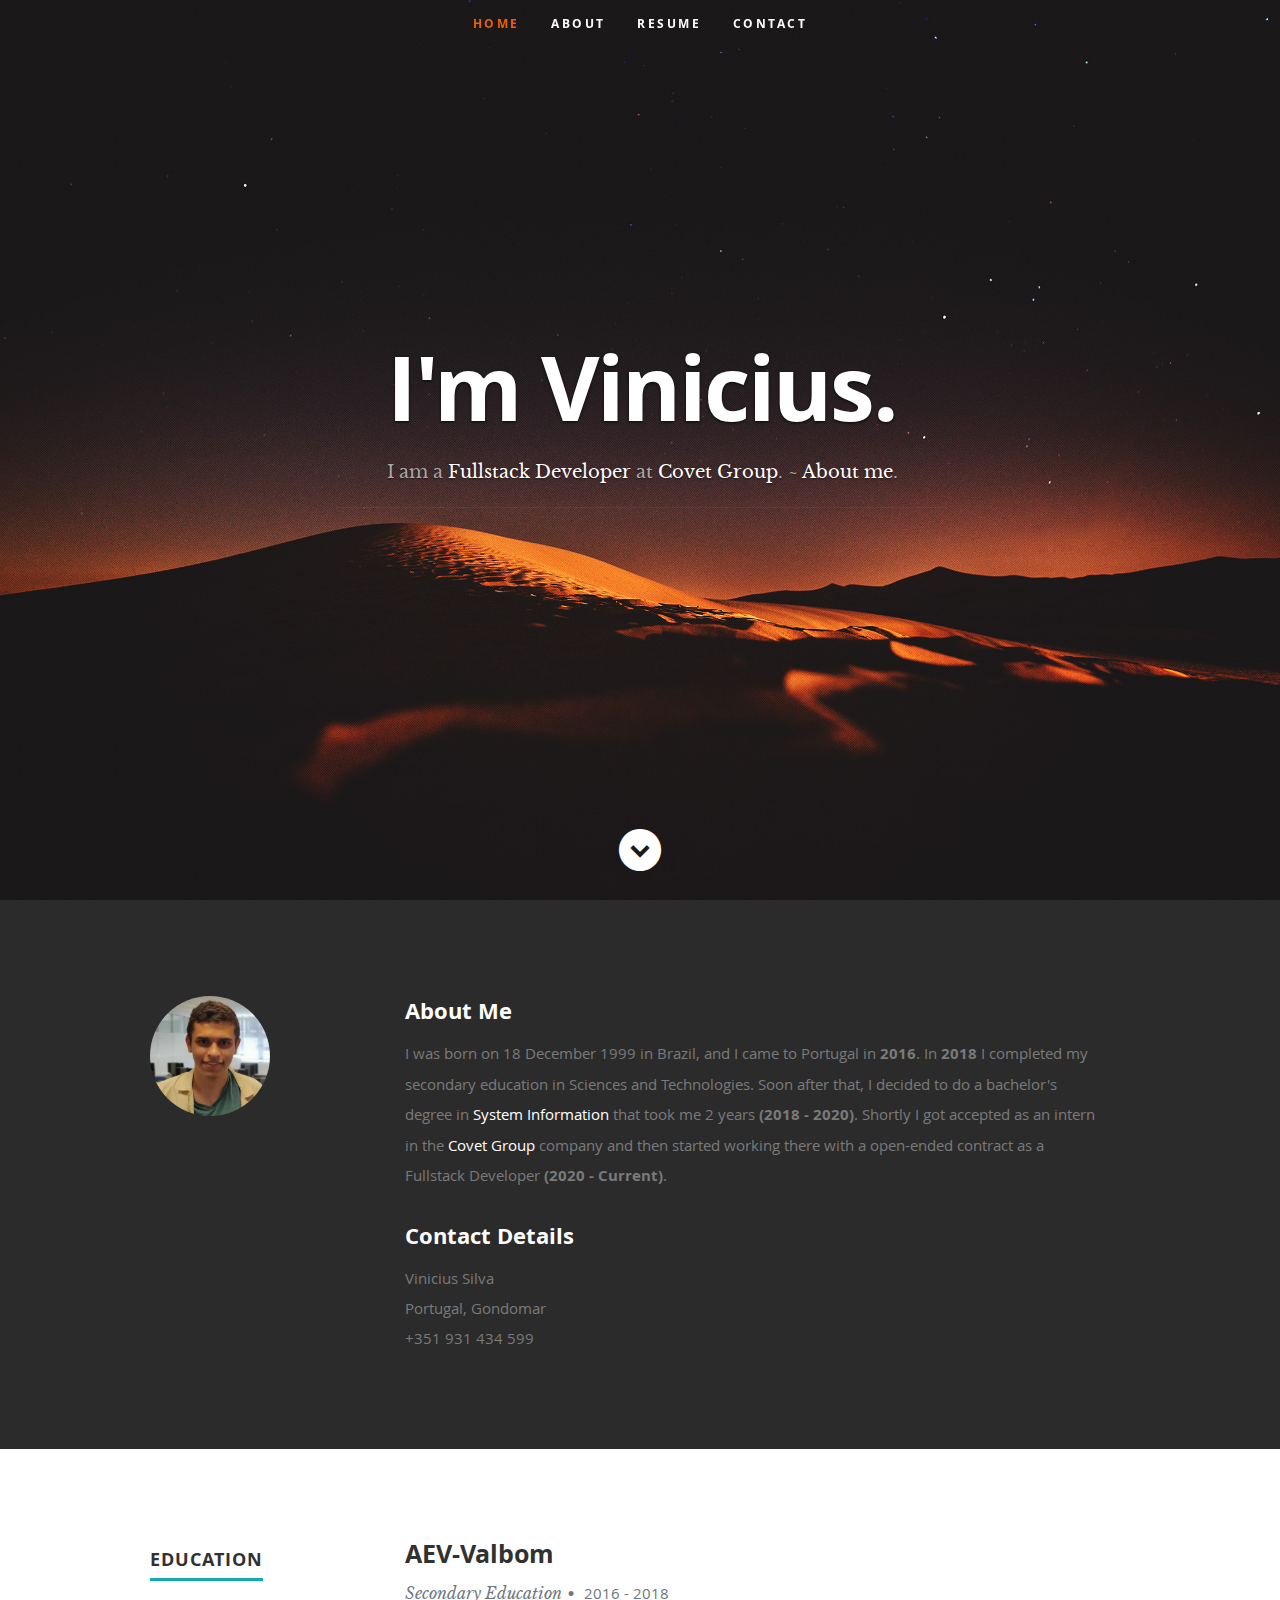
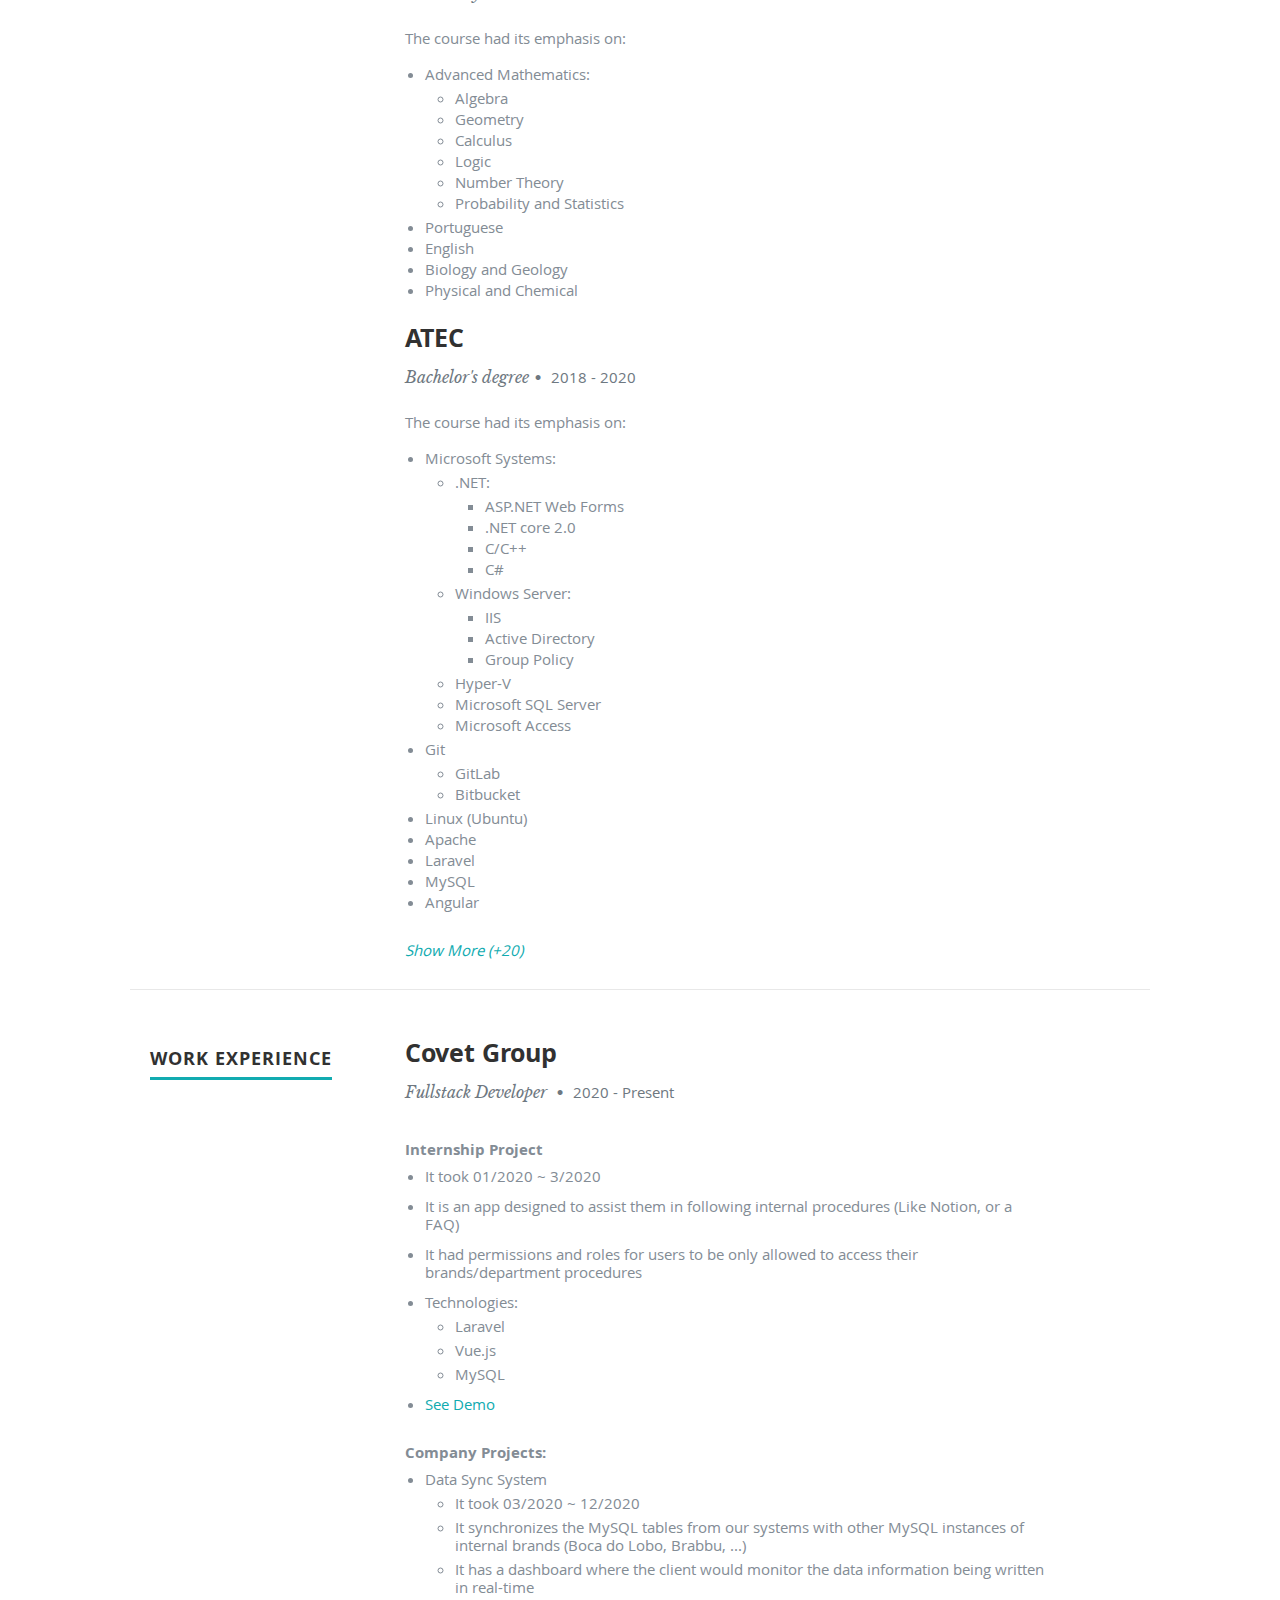
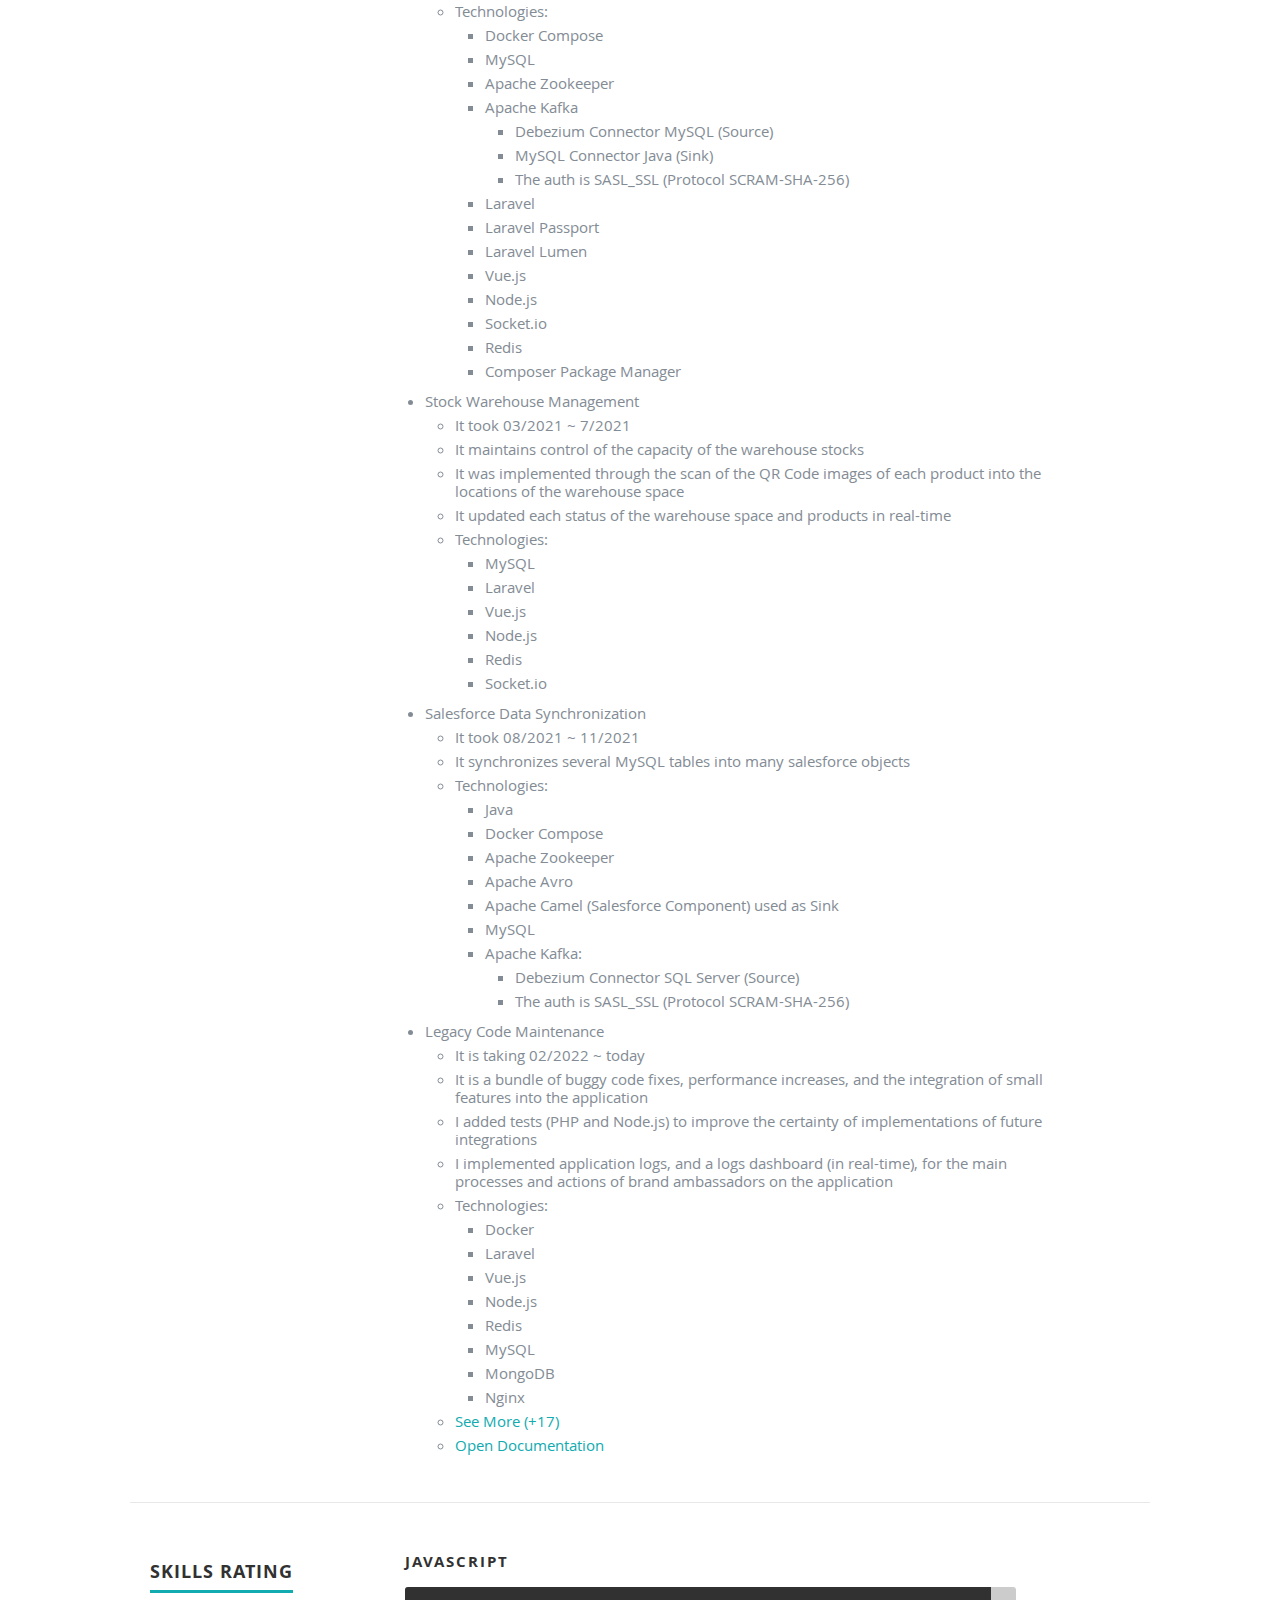
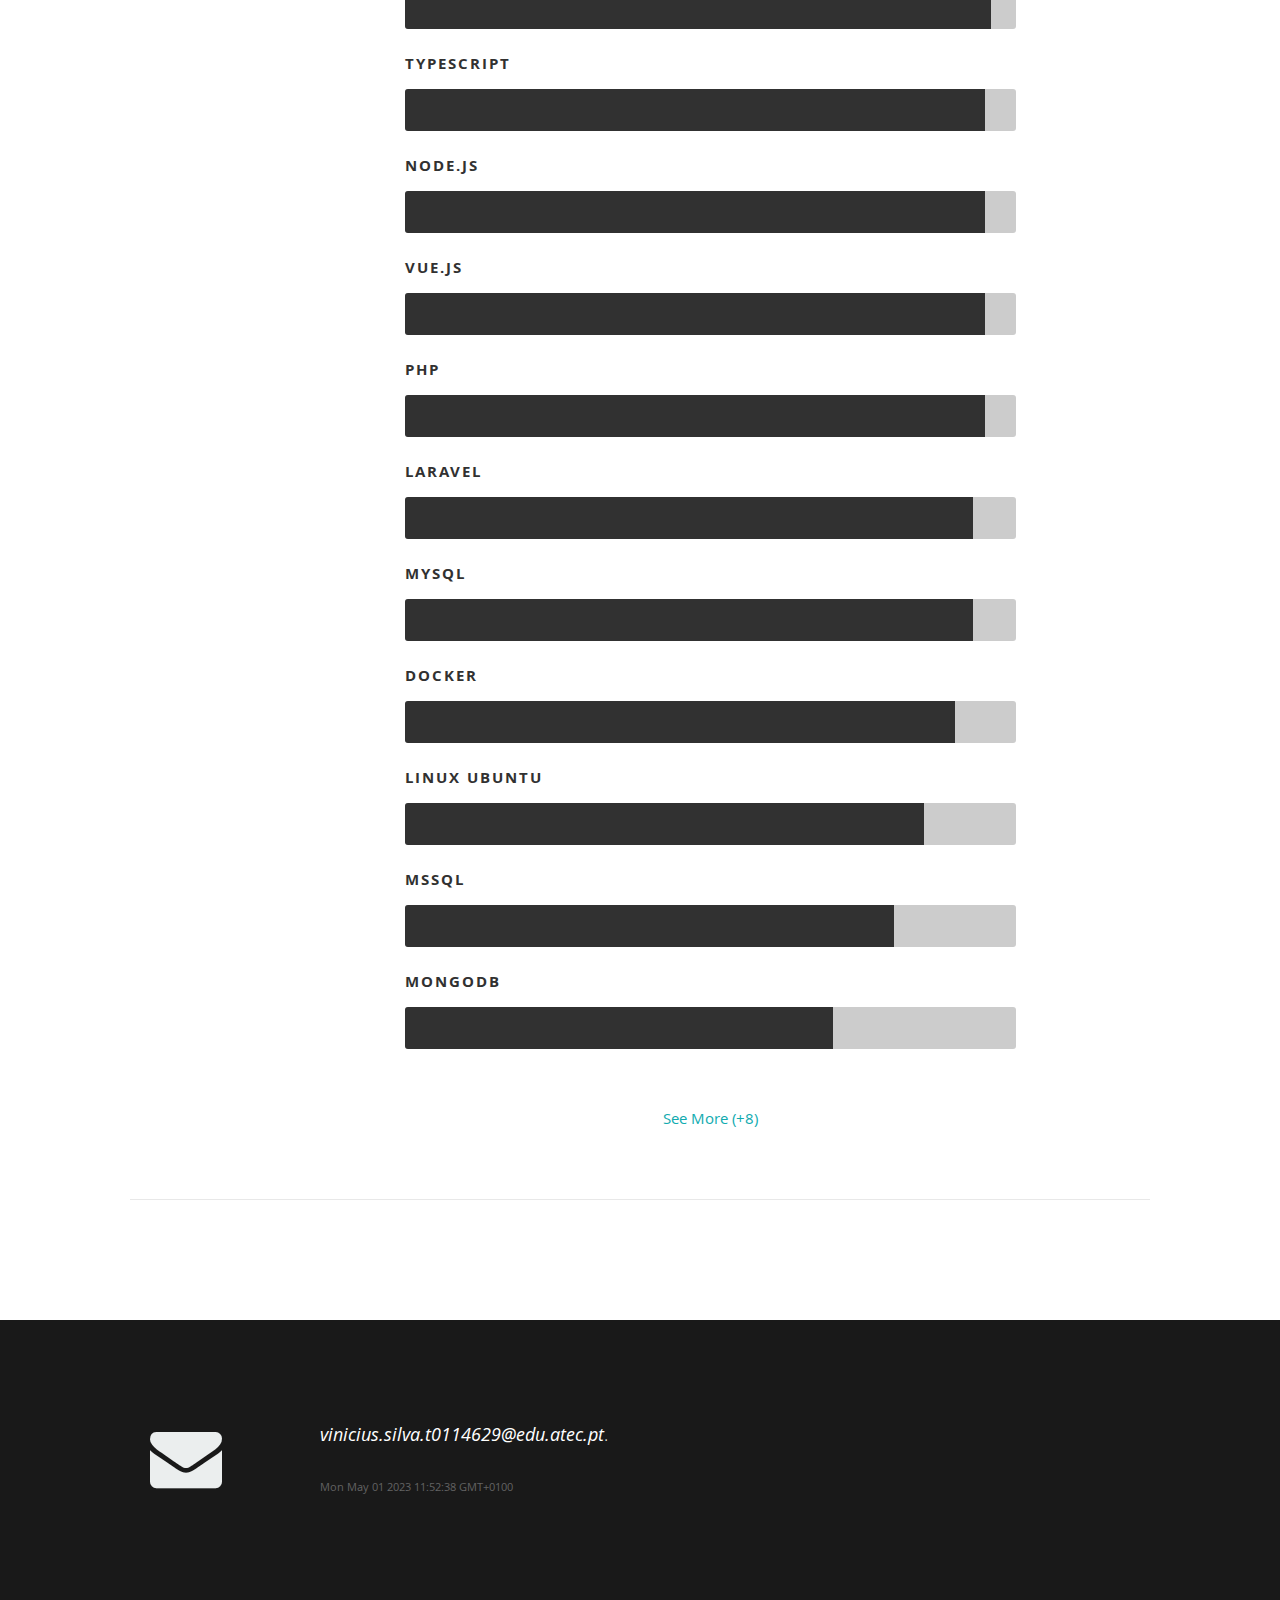
==== index.html @ 1f5948d4 "remove commented skill details" ====
<!DOCTYPE html>
<!--[if lt IE 8 ]><html class="no-js ie ie7" lang="en"> <![endif]-->
<!--[if IE 8 ]><html class="no-js ie ie8" lang="en"> <![endif]-->
<!--[if (gte IE 8)|!(IE)]><!-->
<html class="no-js" lang="en">
<!--<![endif]-->

<head>

   <!--- Basic Page Needs
   ================================================== -->
   <meta charset="utf-8">
   <title>Vinicius Silva</title>
   <meta name="description" content="">
   <meta name="author" content="">

   <!-- Mobile Specific Metas
   ================================================== -->
   <meta name="viewport" content="width=device-width, initial-scale=1, maximum-scale=1">

   <!-- CSS
    ================================================== -->
   <link rel="stylesheet" href="css/default.css">
   <link rel="stylesheet" href="css/layout.css">
   <link rel="stylesheet" href="css/media-queries.css">
   <link rel="stylesheet" href="css/magnific-popup.css">

   <!-- Script
   ================================================== -->
   <script src="js/modernizr.js"></script>

   <!-- Favicons
	================================================== -->
   <link rel="shortcut icon" href="favicon.png">

</head>

<body>
   <!-- Header
   ================================================== -->
   <header id="home">

      <nav id="nav-wrap">

         <a class="mobile-btn" href="#nav-wrap" title="Show navigation">Show navigation</a>
         <a class="mobile-btn" href="#" title="Hide navigation">Hide navigation</a>

         <ul id="nav" class="nav">
            <li class="current"><a class="smoothscroll" href="#home">Home</a></li>
            <li><a class="smoothscroll" href="#about">About</a></li>
            <li><a class="smoothscroll" href="#resume">Resume</a></li>
            <!-- <li><a class="smoothscroll" href="#portfolio">Works</a></li> -->
            <li><a class="smoothscroll" href="#contact">Contact</a></li>
         </ul> <!-- end #nav -->

      </nav> <!-- end #nav-wrap -->

      <div class="row banner">
         <div class="banner-text">
            <h1 class="responsive-headline">I'm Vinicius.</h1>
            <h3>
               <!-- Too much info and vague (automation process?). Keep it shorter and have in mind that this is the main and major message for all the page -->
               I am a <span>Fullstack Developer</span> at <span>Covet Group</span>.
               <!-- who is currently solving internal problems and automating process. -->
               ~
               <a class="smoothscroll" href="#about">About me</a>.
            </h3>
            <hr />
            <!-- <ul class="social">
               <li><a href="#"><i class="fa fa-facebook"></i></a></li>
               <li><a href="#"><i class="fa fa-twitter"></i></a></li>
               <li><a href="#"><i class="fa fa-google-plus"></i></a></li>
               <li><a href="#"><i class="fa fa-linkedin"></i></a></li>
               <li><a href="#"><i class="fa fa-instagram"></i></a></li>
               <li><a href="#"><i class="fa fa-dribbble"></i></a></li>
               <li><a href="#"><i class="fa fa-skype"></i></a></li>
            </ul> -->
         </div>
      </div>

      <p class="scrolldown">
         <a class="smoothscroll" href="#about"><i class="icon-down-circle"></i></a>
      </p>

   </header> <!-- Header End -->


   <!-- About Section
   ================================================== -->
   <section id="about">

      <div class="row">

         <div class="three columns">

            <img class="profile-pic" src="imgs/vinicius.jpg" alt="" />

         </div>

         <div class="nine columns main-col">

            <h2>About Me</h2>

            <p>
               I was born on 18 December 1999 in Brazil, and I came to Portugal in <b>2016</b>. In <b>2018</b> I
               completed
               my secondary
               education in Sciences and Technologies. Soon after that, I decided to do a bachelor's degree in
               <a href="https://www.atec.pt/cursos-formacao-profissional/tecnico-especialista-em-tecnologias-e-programacao-de-sistemas-de-informacao.html"
                  target="_blank">System
                  Information</a>
               that took me 2 years <b>(2018 - 2020)</b>. Shortly I got accepted as an intern in the
               <a href="https://covetgroup.com" target="_blank">
                  Covet Group
               </a>
               company and
               then
               started working there with a open-ended contract as a Fullstack Developer <b>(2020 - Current)</b>.
            </p>

            <div class="row">

               <div class="columns contact-details">

                  <h2>Contact Details</h2>
                  <p class="address">
                     <span>Vinicius Silva</span><br>
                     <span>Portugal, Gondomar
                     </span><br>
                     <span>+351 931 434 599</span><br>
                  </p>

               </div>

               <!-- <div class="columns download">
                  <p>
                     <a href="#" class="button"><i class="fa fa-download"></i>Download Resume</a>
                  </p>
               </div> -->

            </div> <!-- end row -->

         </div> <!-- end .main-col -->

      </div>

   </section> <!-- About Section End-->


   <!-- Resume Section
   ================================================== -->
   <section id="resume">

      <!-- Education
      ----------------------------------------------- -->
      <div class="row education">

         <div class="three columns header-col">
            <h1><span>EDUCATION</span></h1>
         </div>

         <div class="nine columns main-col">
            <div class="row item">

               <div class="twelve columns atec-cet">
                  <h3>AEV-Valbom</h3>
                  <p class="info">Secondary Education<span>&bull;</span> <em class="date">2016 - 2018</em></p>
                  <div style="margin-left: 20px;">
                     <div style="margin-left: -20px;">
                        The course had its emphasis on:
                     </div>
                     <ul>
                        <li>Advanced Mathematics:
                           <ul>
                              <li>Algebra</li>
                              <li>Geometry</li>
                              <li>Calculus</li>
                              <li>Logic</li>
                              <li>Number Theory</li>
                              <li>Probability and Statistics</li>
                           </ul>
                        </li>
                        <li> Portuguese </li>
                        <li> English </li>
                        <li> Biology and Geology </li>
                        <li> Physical and Chemical </li>
                     </ul>
                  </div>
               </div>

            </div> <!-- item end -->
            <div class="row item">

               <div class="twelve columns atec-cet">
                  <h3>ATEC</h3>
                  <p class="info">Bachelor's degree<span>&bull;</span> <em class="date">2018 - 2020</em></p>

                  <div style="margin-left: 20px;">
                     <div style="margin-left: -20px;">
                        The course had its emphasis on:
                     </div>
                     <ul>
                        <li>Microsoft Systems:
                           <ul>
                              <li>.NET:
                                 <ul>
                                    <li>ASP.NET Web Forms</li>
                                    <li>.NET core 2.0</li>
                                    <li>C/C++</li>
                                    <li>C#</li>
                                 </ul>
                              </li>
                              <li>Windows Server:
                                 <ul>
                                    <li>IIS</li>
                                    <li>Active Directory</li>
                                    <li>Group Policy</li>
                                 </ul>
                              </li>
                              <li>Hyper-V</li>
                              <li>Microsoft SQL Server</li>
                              <li>Microsoft Access</li>
                           </ul>
                        </li>
                        <li>Git
                           <ul>
                              <li>GitLab</li>
                              <li>Bitbucket</li>
                           </ul>
                        </li>
                        <li>Linux (Ubuntu)</li>
                        <li>Apache</li>
                        <li>Laravel</li>
                        <li>MySQL</li>
                        <li>Angular</li>
                     </ul>
                     <!-- see more -->
                     <div id="the-basics" style="display: none;">
                        <div style="margin-left: -20px; margin-top: -15px;">
                           The basics were also studied such as:
                        </div>
                        <ul>
                           <li>OOP</li>
                           <li>TDD</li>
                           <li>Algorithms</li>
                           <li>Pseudocode</li>
                           <li>Code-First</li>
                           <li>Big O notation</li>
                           <li>UML:
                              <ul>
                                 <li>Database Diagrams</li>
                                 <li>Use Case Diagrams</li>
                                 <li>Class Diagrams</li>
                                 <li>Sequence Diagrams</li>
                              </ul>
                           </li>
                           <li>Networking:
                              <ul>
                                 <li>Firewall</li>
                                 <li>LAN</li>
                                 <li>WAN</li>
                                 <li>DNS</li>
                                 <li>DHCP</li>
                                 <li>TCP/IP</li>
                                 <li>UDP/IP</li>
                              </ul>
                           </li>
                        </ul>
                     </div>
                     <i id="show-more" style="margin-left: -20px;"> <a href="#">Show More (+20)</a></i>
                  </div>
               </div>

            </div> <!-- item end -->

         </div> <!-- main-col end -->

      </div> <!-- End Education -->


      <!-- Work
      ----------------------------------------------- -->
      <div class="row work">

         <div class="three columns header-col">
            <h1><span>WORK EXPERIENCE</span></h1>
         </div>

         <div class="nine columns main-col">

            <div class="row item">

               <div class="twelve columns">

                  <h3>Covet Group</h3>
                  <p class="info">Fullstack Developer <span>&bull;</span> <em class="date">2020 - Present</em></p>
                  <!-- Modal
                  ------------------------------------------------------>
                  <p>
                  <div class="modal">
                     <div class="modal-content">
                        <h4 style="margin-bottom: 20px;">Guides App</h4>
                        <iframe width="100%" height="315" src="https://www.youtube.com/embed/D2GpvZzwGSg">
                        </iframe>
                     </div>
                  </div>
                  <!---------------------------------------------------->
                  <div style="margin-left: 20px;">
                     <div style="margin-left: -20px; margin-bottom: -10px;">
                        <b> Internship Project </b>
                     </div>
                     <ul>
                        <li>It took 01/2020 ~ 3/2020</li>
                        <li>It is an app designed to assist them in following internal procedures (Like Notion, or a
                           FAQ)</li>
                        <li>It had permissions and roles for users to be only allowed to access their brands/department
                           procedures</li>
                        <li>Technologies:
                           <ul>
                              <li>Laravel</li>
                              <li>Vue.js</li>
                              <li>MySQL</li>
                           </ul>
                        </li>
                        <li>
                           <a id="see-demo-anchor" target="_blank" href="#">See Demo</a>
                        </li>
                     </ul>
                     <div style="margin-left: -20px; margin-bottom: -10px;">
                        <b> Company Projects: </b>
                     </div>

                     <ul>
                        <li>Data Sync System
                           <ul>
                              <li>It took 03/2020 ~ 12/2020</li>
                              <li>It synchronizes the MySQL tables from our systems with other MySQL instances of
                                 internal
                                 brands (Boca do Lobo, Brabbu, ...)
                              </li>
                              <li>It has a dashboard where the client would monitor the data information being
                                 written in real-time</li>
                              <li>Technologies:
                                 <ul>
                                    <li>Docker Compose</li>
                                    <li>MySQL</li>
                                    <li>Apache Zookeeper</li>
                                    <li>Apache Kafka
                                       <ul>
                                          <li>Debezium Connector MySQL (Source)</li>
                                          <li>MySQL Connector Java (Sink)</li>
                                          <li>The auth is SASL_SSL (Protocol SCRAM-SHA-256)
                                          </li>
                                       </ul>
                                    </li>
                                    <li>Laravel</li>
                                    <li>Laravel Passport</li>
                                    <li>Laravel Lumen</li>
                                    <li>Vue.js</li>
                                    <li>Node.js</li>
                                    <li>Socket.io</li>
                                    <li>Redis</li>
                                    <li>Composer Package Manager</li>
                                 </ul>
                              </li>
                        </li>
                     </ul>
                     <li>Stock Warehouse Management
                        <ul>
                           <li>It took 03/2021 ~ 7/2021</li>
                           <li>It maintains control of the capacity of the warehouse stocks</li>
                           <li>It was implemented through the scan of the QR Code images of each product into the
                              locations of the
                              warehouse space</li>
                           <li>It updated each status of the warehouse space and products in real-time
                           </li>
                           <li>Technologies:
                              <ul>
                                 <li>MySQL</li>
                                 <li>Laravel</li>
                                 <li>Vue.js</li>
                                 <li>Node.js</li>
                                 <li>Redis</li>
                                 <li>Socket.io</li>
                              </ul>
                           </li>
                        </ul>
                     </li>
                     <li>Salesforce Data Synchronization
                        <ul>
                           <li>It took 08/2021 ~ 11/2021</li>
                           <li>
                              It synchronizes several MySQL tables into many salesforce
                              objects
                           </li>
                        </ul>
                        <ul>
                           <li>Technologies:
                              <ul>
                                 <li>Java</li>
                                 <li>Docker Compose</li>
                                 <li>Apache Zookeeper</li>
                                 <li>Apache Avro</li>
                                 <li>Apache Camel (Salesforce Component) used as Sink</li>
                                 <li>MySQL</li>
                                 <li>Apache Kafka:
                                    <ul>
                                       <li>Debezium Connector SQL Server (Source)</li>
                                       <li>The auth is SASL_SSL (Protocol SCRAM-SHA-256)</li>
                                    </ul>
                                 </li>
                              </ul>
                           </li>
                        </ul>
                     </li>
                     <li>Legacy Code Maintenance
                        <ul>
                           <li>It is taking 02/2022 ~ today</li>
                           <li>It is a bundle of buggy code fixes, performance increases, and the integration of small
                              features into the application</li>
                           <li>I added tests (PHP and Node.js) to improve the certainty of implementations of future
                              integrations
                           </li>
                           <li>I implemented application logs, and a logs dashboard (in real-time), for the main
                              processes and actions of brand
                              ambassadors on the application
                           </li>
                           <li>Technologies:
                              <ul>
                                 <li>Docker</li>
                                 <li>Laravel</li>
                                 <li>Vue.js</li>
                                 <li>Node.js</li>
                                 <li>Redis</li>
                                 <li>MySQL</li>
                                 <li>MongoDB</li>
                                 <li>Nginx</li>
                              </ul>
                           </li>
                           <li id="more-maintenance-code" style="display: none;">I helped to:
                              <ul>
                                 <li>Analyze and refactor the pattern from MVC to MVVM on many pages</li>
                                 <li>Refactor the not meaningful URL APIs that are not following the REST pattern</li>
                                 <li>Implement HMR for all developers</li>
                                 <li>Improve the fetch time of database data by replacing the Eloquent models for raw
                                    SQL
                                    queries</li>
                                 <li>Improve buggy UX and UI components on the main pages of the application</li>
                                 <li>Update/Remove deprecated packages from the front-end and back-end app</li>
                                 <li>Document the code and functionalities of old functionalities</li>
                                 <li>
                                    Decrease the amount of time it took to
                                    deploy the main application on either a server or a local server. What would have
                                    taken a
                                    week now takes less than an hour.
                                 </li>
                                 <li>Paginate almost all the front-end tables of the main project, reducing
                                    some
                                    database
                                    queries from >9s
                                    to 300ms ~ 500ms
                                 </li>
                                 <li>Implement real-time notifications for the documents that are processed through the
                                    Laravel Cron Job</li>
                                 <li>Implement MSSQL triggers instead of the place of Windows batches to improve the
                                    speed of
                                    the PDF documents generated by ambassadors
                                 </li>
                                 <li>Add indexes to a few MySQL tables to improve the time when fetching large SQL
                                    queries
                                 </li>
                                 <li>Update the ACL of the main application</li>
                                 <li>Implement the SPA for the less complex pages of the application</li>
                                 <li>Improve the code for the Laravel Cron Job for news business logics</li>
                                 <li>
                                    Implement a system to version legacy code for the Laravel and Vue.js application
                                 </li>
                                 <li>Build an API to handle the legacy code for
                                    managing the
                                    paginate of
                                    long and complex MySQL queries of the application
                                 </li>
                              </ul>
                           </li>
                           <li id="see-more-code-maintenance">
                              <a href="#">
                                 See More (+17)
                              </a>
                           </li>
                           <li>
                              <a id="open-code-maintenance-documentation" href="#">
                                 Open Documentation
                              </a>
                           </li>
                        </ul>
                     </li>
                  </div>
               </div>
            </div>
            <!-- item end -->

         </div> <!-- main-col end -->

      </div> <!-- End Work -->


      <!-- Skills
      ----------------------------------------------- -->
      <div class="row skill" style="margin-bottom: 48px;
      padding-bottom: 24px;border-bottom: 1px solid #E8E8E8;">

         <div class="three columns header-col">
            <h1><span>Skills Rating</span></h1>
         </div>

         <div class="nine columns main-col">
            <div class="bars">

               <ul class="skills">
                  <li><span class="bar-expand jscript"></span><em>JavaScript</em></li>
                  <li><span class="bar-expand typescript"></span><em>Typescript</em></li>
                  <li><span class="bar-expand nodejs"></span><em>Node.js</em></li>
                  <li><span class="bar-expand vue"></span><em>Vue.js</em></li>
                  <li><span class="bar-expand php"></span><em>PHP</em></li>
                  <li><span class="bar-expand laravel"></span><em>Laravel</em></li>
                  <li><span class="bar-expand mysql"></span><em>MySQL</em></li>
                  <li><span class="bar-expand docker"></span><em>Docker</em></li>
                  <li><span class="bar-expand linux"></span><em>Linux Ubuntu</em></li>
                  <li><span class="bar-expand mssql"></span><em>MSSQL</em></li>
                  <li><span class="bar-expand mongodb"></span><em>MongoDB</em></li>
                  <li id="see-more-skills" style="background: unset;text-align: center;margin-bottom: 0;">
                     <a href="#">
                        See More (+8)
                     </a>
                  </li>
                  <div id="hidden-more-skills" style="display: none">
                     <li><span class="bar-expand redis"></span><em>Redis</em></li>
                     <li><span class="bar-expand apache-kafka"></span><em>Apache Kafka</em></li>
                     <li><span class="bar-expand apache-avro"></span><em>Apache Avro</em></li>
                     <li><span class="bar-expand apache-zookeeper"></span><em>Apache Zookeeper</em></li>
                     <li><span class="bar-expand java"></span><em>Java</em></li>
                     <li><span class="bar-expand html"></span><em>HTML</em></li>
                     <li><span class="bar-expand css"></span><em>CSS</em></li>
                     <li><span class="bar-expand socketio   "></span><em>Socket.io</em></li>
                  </div>
               </ul>

            </div><!-- end skill-bars -->

         </div> <!-- main-col end -->

      </div> <!-- End skills -->
      <!-- Work
      ----------------------------------------------- -->

   </section> <!-- Resume Section End-->



   <!-- Call-To-Action Section
   ================================================== -->
   <section id="contact">

      <div class="row section-head">

         <div class="two columns header-col">

            <h1><span>Get In Touch.</span></h1>

         </div>

         <div class="ten columns">

            <p class="lead" style="color: white;">
               <em style="font-size: 18px;">
                  vinicius.silva.t0114629@edu.atec.pt</em>.
               <br>
            </p>
            <small>
               Mon May 01 2023 11:52:38 GMT+0100
            </small>
         </div>

      </div>
   </section> <!-- Contact Section End-->

   <!-- Java Script
   ================================================== -->
   <script src="https://ajax.googleapis.com/ajax/libs/jquery/1.10.2/jquery.min.js"></script>
   <script>window.jQuery || document.write('<script src="js/jquery-1.10.2.min.js"><\/script>')</script>
   <script type="text/javascript" src="js/jquery-migrate-1.2.1.min.js"></script>

   <script src="js/jquery.flexslider.js"></script>
   <script src="js/waypoints.js"></script>
   <script src="js/jquery.fittext.js"></script>
   <script src="js/magnific-popup.js"></script>
   <script src="js/init.js"></script>

</body>

</html>
---- css/default.css ----
/*
=====================================================================
*   Ceevee v1.0 Default Stylesheet
*   url: styleshout.com
*   03-17-2014
=====================================================================

TOC:
a. Webfonts and Icon fonts
b. Reset
c. Default Styles
   1. Basic
   2. Typography
   3. Links
   4. Images
   5. Buttons
   6. Forms
d. Grid
e. Others
   1. Clearing
   2. Misc

=====================================================================  */

/* ------------------------------------------------------------------ */
/* a. Webfonts and Icon fonts
 ------------------------------------------------------------------ */

@import url("fonts.css");
@import url("fontello/css/fontello.css");
@import url("font-awesome/css/font-awesome.min.css");

/* ------------------------------------------------------------------
/* b. Reset
      Adapted from:
      Normalize.css - https://github.com/necolas/normalize.css/
      HTML5 Doctor Reset - html5doctor.com/html-5-reset-stylesheet/
/* ------------------------------------------------------------------ */

html,
body,
div,
span,
object,
iframe,
h1,
h2,
h3,
h4,
h5,
h6,
p,
blockquote,
pre,
abbr,
address,
cite,
code,
del,
dfn,
em,
img,
ins,
kbd,
q,
samp,
small,
strong,
sub,
sup,
var,
b,
i,
dl,
dt,
dd,
ol,
ul,
li,
fieldset,
form,
label,
legend,
table,
caption,
tbody,
tfoot,
thead,
tr,
th,
td,
article,
aside,
canvas,
details,
figcaption,
figure,
footer,
header,
hgroup,
menu,
nav,
section,
summary,
time,
mark,
audio,
video {
   margin: 0;
   padding: 0;
   border: 0;
   outline: 0;
   font-size: 100%;
   vertical-align: baseline;
   background: transparent;
}

article,
aside,
details,
figcaption,
figure,
footer,
header,
hgroup,
menu,
nav,
section {
   display: block;
}

audio,
canvas,
video {
   display: inline-block;
}

audio:not([controls]) {
   display: none;
   height: 0;
}

[hidden] {
   display: none;
}

code,
kbd,
pre,
samp {
   font-family: monospace, serif;
   font-size: 1em;
}

pre {
   white-space: pre;
   white-space: pre-wrap;
   word-wrap: break-word;
}

/* blockquote,
q {
   quotes: &#8220 &#8220;
} */

blockquote:before,
blockquote:after,
q:before,
q:after {
   content: '';
   content: none;
}

ins {
   background-color: #ff9;
   color: #000;
   text-decoration: none;
}

mark {
   background-color: #A7F4F6;
   color: #555;
}

del {
   text-decoration: line-through;
}

abbr[title],
dfn[title] {
   border-bottom: 1px dotted;
   cursor: help;
}

table {
   border-collapse: collapse;
   border-spacing: 0;
}


/* ------------------------------------------------------------------ */
/* c. Default and Basic Styles
      Adapted from:
      Skeleton CSS Framework - http://www.getskeleton.com/
      Typeplate Typographic Starter Kit - http://typeplate.com/
/* ------------------------------------------------------------------ */

/*  1. Basic  ------------------------------------------------------- */

*,
*:before,
*:after {
   -moz-box-sizing: border-box;
   -webkit-box-sizing: border-box;
   box-sizing: border-box;
}

html {
   font-size: 62.5%;
   -webkit-font-smoothing: antialiased;
}

body {
   background: #fff;
   font-family: 'opensans-regular', sans-serif;
   font-weight: normal;
   font-size: 15px;
   line-height: 30px;
   color: #838C95;

   -webkit-font-smoothing: antialiased;
   /* Fix for webkit rendering */
   -webkit-text-size-adjust: 100%;
}

/*  2. Typography
       Vertical rhythm with leading derived from 6
--------------------------------------------------------------------- */

h1,
h2,
h3,
h4,
h5,
h6 {
   color: #313131;
   font-family: 'opensans-bold', sans-serif;
   font-weight: normal;
}

h1 a,
h2 a,
h3 a,
h4 a,
h5 a,
h6 a {
   font-weight: inherit;
}

h1 {
   font-size: 38px;
   line-height: 42px;
   margin-bottom: 12px;
   letter-spacing: -1px;
}

h2 {
   font-size: 28px;
   line-height: 36px;
   margin-bottom: 6px;
}

h3 {
   font-size: 22px;
   line-height: 30px;
   margin-bottom: 12px;
}

h4 {
   font-size: 20px;
   line-height: 30px;
   margin-bottom: 6px;
}

h5 {
   font-size: 18px;
   line-height: 30px;
}

h6 {
   font-size: 14px;
   line-height: 30px;
}

.subheader {}

p {
   margin: 0 0 30px 0;
}

p img {
   margin: 0;
}

p.lead {
   font: 19px/36px 'opensans-light', sans-serif;
   margin-bottom: 18px;
}

/* for 'em' and 'strong' tags, font-size and line-height should be same with
the body tag due to rendering problems in some browsers */
em {
   font: 15px/30px 'opensans-italic', sans-serif;
}

strong,
b {
   font: 15px/30px 'opensans-bold', sans-serif;
}

small {
   font-size: 11px;
   line-height: inherit;
}

/*	Blockquotes */
blockquote {
   margin: 30px 0px;
   padding-left: 40px;
   position: relative;
}

blockquote:before {
   content: "\201C";
   opacity: 0.45;
   font-size: 80px;
   line-height: 0px;
   margin: 0;
   font-family: arial, sans-serif;

   position: absolute;
   top: 30px;
   left: 0;
}

blockquote p {
   font-family: 'librebaskerville-italic', serif;
   padding: 0;
   font-size: 18px;
   line-height: 36px;
}

blockquote cite {
   display: block;
   font-size: 12px;
   font-style: normal;
   line-height: 18px;
}

blockquote cite:before {
   content: "\2014 \0020";
}

blockquote cite a,
blockquote cite a:visited {
   color: #8B9798;
   border: none
}

/* ---------------------------------------------------------------------
/*  Pull Quotes Markup
/*
    <aside class="pull-quote">
		<blockquote>
			<p></p>
		</blockquote>
	 </aside>
/*
/* --------------------------------------------------------------------- */
.pull-quote {
   position: relative;
   padding: 18px 30px 18px 0px;
}

.pull-quote:before,
.pull-quote:after {
   height: 1em;
   opacity: 0.45;
   position: absolute;
   font-size: 80px;
   font-family: Arial, Sans-Serif;
}

.pull-quote:before {
   content: "\201C";
   top: 33px;
   left: 0;
}

.pull-quote:after {
   content: '\201D';
   bottom: -33px;
   right: 0;
}

.pull-quote blockquote {
   margin: 0;
}

.pull-quote blockquote:before {
   content: none;
}

/* Abbreviations */
abbr {
   font-family: 'opensans-bold', sans-serif;
   font-variant: small-caps;
   text-transform: lowercase;
   letter-spacing: .5px;
   color: gray;
}

abbr:hover {
   cursor: help;
}

/* drop cap */
.drop-cap:first-letter {
   float: left;
   margin: 0;
   padding: 14px 6px 0 0;
   font-size: 84px;
   font-family:
      /* Copperplate */
      'opensans-bold', sans-serif;
   line-height: 60px;
   text-indent: 0;
   background: transparent;
   color: inherit;
}

hr {
   border: solid #E3E3E3;
   border-width: 1px 0 0;
   clear: both;
   margin: 11px 0 30px;
   height: 0;
}


/*  3. Links  ------------------------------------------------------- */

a,
a:visited {
   text-decoration: none;
   outline: 0;
   color: #11ABB0;

   -webkit-transition: color .3s ease-in-out;
   -moz-transition: color .3s ease-in-out;
   -o-transition: color .3s ease-in-out;
   transition: color .3s ease-in-out;
}

a:hover,
a:focus {
   color: #313131;
}

p a,
p a:visited {
   line-height: inherit;
}


/*  4. List  --------------------------------------------------------- */

ul,
ol {
   margin-bottom: 24px;
   margin-top: 12px;
}

/* ul {
   list-style: none outside;
} */

ol {
   list-style: decimal;
}

ol,
ul.square,
ul.circle,
ul.disc {
   margin-left: 30px;
}

ul.square {
   list-style: square outside;
}

ul.circle {
   list-style: circle outside;
}

ul.disc {
   list-style: disc outside;
}

ul ul,
ul ol,
ol ol,
ol ul {
   margin: 6px 0 6px 30px;
}

ul ul li,
ul ol li,
ol ol li,
ol ul li {
   margin-bottom: 6px;
}

.atec-cet li {
   margin-bottom: 3px;
}

li {
   line-height: 18px;
   margin-bottom: 12px;
}

ul.large li {}

li p {}

/* ---------------------------------------------------------------------
/*  Stats Tab Markup

    <ul class="stats-tabs">
		<li><a href="#">[value]<b>[name]</b></a></li>
	 </ul>

    Extend this object into your markup.
/*
/* --------------------------------------------------------------------- */
.stats-tabs {
   padding: 0;
   margin: 24px 0;
}

.stats-tabs li {
   display: inline-block;
   margin: 0 10px 18px 0;
   padding: 0 10px 0 0;
   border-right: 1px solid #ccc;
}

.stats-tabs li:last-child {
   margin: 0;
   padding: 0;
   border: none;
}

.stats-tabs li a {
   display: inline-block;
   font-size: 22px;
   font-family: 'opensans-bold', sans-serif;
   border: none;
   color: #313131;
}

.stats-tabs li a:hover {
   color: #11ABB0;
}

.stats-tabs li a b {
   display: block;
   margin: 6px 0 0 0;
   font-size: 13px;
   font-family: 'opensans-regular', sans-serif;
   color: #8B9798;
}

/* definition list */
dl {
   margin: 12px 0;
}

dt {
   margin: 0;
   color: #11ABB0;
}

dd {
   margin: 0 0 0 20px;
}

/* Lining Definition Style Markup */
.lining dt,
.lining dd {
   display: inline;
   margin: 0;
}

.lining dt+dt:before,
.lining dd+dt:before {
   content: "\A";
   white-space: pre;
}

.lining dd+dd:before {
   content: ", ";
}

.lining dd:before {
   content: ": ";
   margin-left: -0.2em;
}

/* Dictionary Definition Style Markup */
.dictionary-style dt {
   display: inline;
   counter-reset: definitions;
}

.dictionary-style dt+dt:before {
   content: ", ";
   margin-left: -0.2em;
}

.dictionary-style dd {
   display: block;
   counter-increment: definitions;
}

.dictionary-style dd:before {
   content: counter(definitions, decimal) ". ";
}

/* Pagination */
.pagination {
   margin: 36px auto;
   text-align: center;
}

.pagination ul li {
   display: inline-block;
   margin: 0;
   padding: 0;
}

.pagination .page-numbers {
   font: 15px/18px 'opensans-bold', sans-serif;
   display: inline-block;
   padding: 6px 10px;
   margin-right: 3px;
   margin-bottom: 6px;
   color: #6E757C;
   background-color: #E6E8EB;

   -webkit-transition: all 200ms ease-in-out;
   -moz-transition: all 200ms ease-in-out;
   -o-transition: all 200ms ease-in-out;
   -ms-transition: all 200ms ease-in-out;
   transition: all 200ms ease-in-out;

   -moz-border-radius: 3px;
   -webkit-border-radius: 3px;
   -khtml-border-radius: 3px;
   border-radius: 3px;
}

.pagination .page-numbers:hover {
   background: #838A91;
   color: #fff;
}

.pagination .current,
.pagination .current:hover {
   background-color: #11ABB0;
   color: #fff;
}

.pagination .inactive,
.pagination .inactive:hover {
   background-color: #E6E8EB;
   color: #A9ADB2;
}

.pagination .prev,
.pagination .next {}

/*  5. Images  --------------------------------------------------------- */

img {
   max-width: 100%;
   height: auto;
}

img.pull-right {
   margin: 12px 0px 0px 18px;
}

img.pull-left {
   margin: 12px 18px 0px 0px;
}

/*  6. Buttons  --------------------------------------------------------- */

.button,
.button:visited,
button,
input[type="submit"],
input[type="reset"],
input[type="button"] {
   font: 16px/30px 'opensans-bold', sans-serif;
   background: #11ABB0;
   display: inline-block;
   text-decoration: none;
   letter-spacing: 0;
   color: #fff;
   padding: 12px 20px;
   margin-bottom: 18px;
   border: none;
   cursor: pointer;
   height: auto;

   -webkit-transition: all .2s ease-in-out;
   -moz-transition: all .2s ease-in-out;
   -o-transition: all .2s ease-in-out;
   -ms-transition: all .2s ease-in-out;
   transition: all .2s ease-in-out;

   -moz-border-radius: 3px;
   -webkit-border-radius: 3px;
   -khtml-border-radius: 3px;
   border-radius: 3px;
}

.button:hover,
button:hover,
input[type="submit"]:hover,
input[type="reset"]:hover,
input[type="button"]:hover {
   background: #3d4145;
   color: #fff;
}

.button:active,
button:active,
input[type="submit"]:active,
input[type="reset"]:active,
input[type="button"]:active {
   background: #3d4145;
   color: #fff;
}

.button.full-width,
button.full-width,
input[type="submit"].full-width,
input[type="reset"].full-width,
input[type="button"].full-width {
   width: 100%;
   padding-left: 0 !important;
   padding-right: 0 !important;
   text-align: center;
}

/* Fix for odd Mozilla border & padding issues */
button::-moz-focus-inner,
input::-moz-focus-inner {
   border: 0;
   padding: 0;
}


/*  7. Forms  --------------------------------------------------------- */

form {
   margin-bottom: 24px;
}

fieldset {
   margin-bottom: 24px;
}

input[type="text"],
input[type="password"],
input[type="email"],
textarea,
select {
   display: block;
   padding: 18px 15px;
   margin: 0 0 24px 0;
   border: 0;
   outline: none;
   vertical-align: middle;
   min-width: 225px;
   max-width: 100%;
   font-size: 15px;
   line-height: 24px;
   color: #647373;
   background: #D3D9D9;

}

/* select { padding: 0;
   width: 220px;
   } */

input[type="text"]:focus,
input[type="password"]:focus,
input[type="email"]:focus,
textarea:focus {
   color: #B3B7BC;
   background-color: #3d4145;
}

textarea {
   min-height: 220px;
}

label,
legend {
   font: 16px/24px 'opensans-bold', sans-serif;
   margin: 12px 0;
   color: #3d4145;
   display: block;
}

label span,
legend span {
   color: #8B9798;
   font: 14px/24px 'opensans-regular', sans-serif;
}

input[type="checkbox"],
input[type="radio"] {
   font-size: 15px;
   color: #737373;
}

input[type="checkbox"] {
   display: inline;
}

/* ------------------------------------------------------------------ */
/* d. Grid
---------------------------------------------------------------------
   gutter = 40px.
/* ------------------------------------------------------------------ */

/* default
--------------------------------------------------------------- */
.row {
   width: 96%;
   max-width: 1020px;
   margin: 0 auto;
}

/* fixed width for IE8 */
.ie .row {
   width: 1000px;
}

.narrow .row {
   max-width: 980px;
}

.row .row {
   width: auto;
   max-width: none;
   margin: 0 -20px;
}

/* row clearing */
.row:before,
.row:after {
   content: " ";
   display: table;
}

.row:after {
   clear: both;
}

.column,
.columns {
   position: relative;
   padding: 0 20px;
   min-height: 1px;
   float: left;
}

.column.centered,
.columns.centered {
   float: none;
   margin: 0 auto;
}

/* removed gutters */
.row.collapsed>.column,
.row.collapsed>.columns,
.column.collapsed,
.columns.collapsed {
   padding: 0;
}

[class*="column"]+[class*="column"]:last-child {
   float: right;
}

[class*="column"]+[class*="column"].end {
   float: right;
}

/* column widths */
.row .one {
   width: 8.33333%;
}

.row .two {
   width: 16.66667%;
}

.row .three {
   width: 25%;
}

.row .four {
   width: 33.33333%;
}

.row .five {
   width: 41.66667%;
}

.row .six {
   width: 50%;
}

.row .seven {
   width: 58.33333%;
}

.row .eight {
   width: 66.66667%;
}

.row .nine {
   width: 75%;
}

.row .ten {
   width: 83.33333%;
}

.row .eleven {
   width: 91.66667%;
}

.row .twelve {
   width: 100%;
}

/* Offsets */
.row .offset-1 {
   margin-left: 8.33333%;
}

.row .offset-2 {
   margin-left: 16.66667%;
}

.row .offset-3 {
   margin-left: 25%;
}

.row .offset-4 {
   margin-left: 33.33333%;
}

.row .offset-5 {
   margin-left: 41.66667%;
}

.row .offset-6 {
   margin-left: 50%;
}

.row .offset-7 {
   margin-left: 58.33333%;
}

.row .offset-8 {
   margin-left: 66.66667%;
}

.row .offset-9 {
   margin-left: 75%;
}

.row .offset-10 {
   margin-left: 83.33333%;
}

.row .offset-11 {
   margin-left: 91.66667%;
}

/* Push/Pull */
.row .push-1 {
   left: 8.33333%;
}

.row .pull-1 {
   right: 8.33333%;
}

.row .push-2 {
   left: 16.66667%;
}

.row .pull-2 {
   right: 16.66667%;
}

.row .push-3 {
   left: 25%;
}

.row .pull-3 {
   right: 25%;
}

.row .push-4 {
   left: 33.33333%;
}

.row .pull-4 {
   right: 33.33333%;
}

.row .push-5 {
   left: 41.66667%;
}

.row .pull-5 {
   right: 41.66667%;
}

.row .push-6 {
   left: 50%;
}

.row .pull-6 {
   right: 50%;
}

.row .push-7 {
   left: 58.33333%;
}

.row .pull-7 {
   right: 58.33333%;
}

.row .push-8 {
   left: 66.66667%;
}

.row .pull-8 {
   right: 66.66667%;
}

.row .push-9 {
   left: 75%;
}

.row .pull-9 {
   right: 75%;
}

.row .push-10 {
   left: 83.33333%;
}

.row .pull-10 {
   right: 83.33333%;
}

.row .push-11 {
   left: 91.66667%;
}

.row .pull-11 {
   right: 91.66667%;
}

/* block grids
--------------------------------------------------------------------- */
.bgrid-sixths [class*="column"] {
   width: 16.66667%;
}

.bgrid-quarters [class*="column"] {
   width: 25%;
}

.bgrid-thirds [class*="column"] {
   width: 33.33333%;
}

.bgrid-halves [class*="column"] {
   width: 50%;
}

[class*="bgrid"] [class*="column"]+[class*="column"]:last-child {
   float: left;
}

/* Left clearing for block grid columns - columns that changes width in
different screen sizes. Allows columns with different heights to align
properly.
--------------------------------------------------------------------- */
.first {
   clear: left;
}

/* first column in default screen */
.s-first {
   clear: none;
}

/* first column in smaller screens */

/* smaller screens
--------------------------------------------------------------- */
@media only screen and (max-width: 900px) {

   /* block grids on small screens */
   .s-bgrid-sixths [class*="column"] {
      width: 16.66667%;
   }

   .s-bgrid-quarters [class*="column"] {
      width: 25%;
   }

   .s-bgrid-thirds [class*="column"] {
      width: 33.33333%;
   }

   .s-bgrid-halves [class*="column"] {
      width: 50%;
   }

   /* block grids left clearing */
   .first {
      clear: none;
   }

   .s-first {
      clear: left;
   }

}

/* mobile wide/smaller tablets
--------------------------------------------------------------- */
@media only screen and (max-width: 767px) {

   .row {
      width: 460px;
      margin: 0 auto;
      padding: 0;
   }

   .column,
   .columns {
      width: auto !important;
      float: none;
      margin-left: 0;
      margin-right: 0;
      padding: 0 30px;
   }

   .row .row {
      width: auto;
      max-width: none;
      margin: 0 -30px;
   }

   [class*="column"]+[class*="column"]:last-child {
      float: none;
   }

   [class*="bgrid"] [class*="column"]+[class*="column"]:last-child {
      float: none;
   }

   /* Offsets */
   .row .offset-1 {
      margin-left: 0%;
   }

   .row .offset-2 {
      margin-left: 0%;
   }

   .row .offset-3 {
      margin-left: 0%;
   }

   .row .offset-4 {
      margin-left: 0%;
   }

   .row .offset-5 {
      margin-left: 0%;
   }

   .row .offset-6 {
      margin-left: 0%;
   }

   .row .offset-7 {
      margin-left: 0%;
   }

   .row .offset-8 {
      margin-left: 0%;
   }

   .row .offset-9 {
      margin-left: 0%;
   }

   .row .offset-10 {
      margin-left: 0%;
   }

   .row .offset-11 {
      margin-left: 0%;
   }
}

/* mobile narrow
--------------------------------------------------------------- */
@media only screen and (max-width: 460px) {

   .row {
      width: auto;
   }

}

/* larger screens
--------------------------------------------------------------- */
@media screen and (min-width: 1200px) {

   .wide .row {
      max-width: 1180px;
   }

}

/* ------------------------------------------------------------------ */
/* e. Others
/* ------------------------------------------------------------------ */

/*  1. Clearing
    (http://nicolasgallagher.com/micro-clearfix-hack/
--------------------------------------------------------------------- */

.cf:before,
.cf:after {
   content: " ";
   display: table;
}

.cf:after {
   clear: both;
}

/*  2. Misc -------------------------------------------------------- */

.remove-bottom {
   margin-bottom: 0 !important;
}

.half-bottom {
   margin-bottom: 12px !important;
}

.add-bottom {
   margin-bottom: 24px !important;
}

.no-border {
   border: none;
}

.text-center {
   text-align: center !important;
}

.text-left {
   text-align: left !important;
}

.text-right {
   text-align: right !important;
}

.pull-left {
   float: left !important;
}

.pull-right {
   float: right !important;
}

.align-center {
   margin-left: auto !important;
   margin-right: auto !important;
   text-align: center !important;
}

/* Hide the modal by default */
.modal {
   opacity: 0;
   pointer-events: none;
   position: fixed;
   z-index: 1;
   left: 0;
   top: 0;
   width: 100%;
   height: 100%;
   overflow: auto;
   background-color: rgba(0, 0, 0, 0.5);
   transition: opacity 0.3s ease-in-out;
}

/* Style the modal content */
.modal-content {
   border-radius: 6px;
   background-color: #fefefe;
   margin: 15% auto;
   padding: 20px;
   border: 1px solid #888;
   width: 80%;
   max-width: 600px;
}

/* Style the close button */
.close-modal-btn {
   display: block;
   margin-top: 20px;
   padding: 10px;
   background-color: #ccc;
   border: none;
   cursor: pointer;
}

/* Show the modal */
.modal.is-visible {
   opacity: 1;
   pointer-events: auto;
}
---- css/layout.css ----
/*
=====================================================================
*   Ceevee v1.0 Layout Stylesheet
*   url: styleshout.com
*   03-18-2014
=====================================================================

   TOC:
   a. General Styles
   b. Header Styles
   c. About Section
   d. Resume Section
   e. Portfolio Section
   f. Call To Action Section
   g. Testimonials Section
   h. Contact Section
   i. Footer

===================================================================== */

/* ------------------------------------------------------------------ */
/* a. General Styles
/* ------------------------------------------------------------------ */

body {
   background: #0f0f0f;
}

/* ------------------------------------------------------------------ */
/* b. Header Styles
/* ------------------------------------------------------------------ */

header {
   position: relative;
   height: 800px;
   min-height: 500px;
   width: 100%;
   background: #161415 url(../imgs/headerBackground.jpg) no-repeat top center;
   background-size: cover !important;
   -webkit-background-size: cover !important;
   text-align: center;
   overflow: hidden;
}

/* vertically center banner section */
header:before {
   content: '';
   display: inline-block;
   vertical-align: middle;
   height: 100%;
}

header .banner {
   display: inline-block;
   vertical-align: middle;
   margin: 0 auto;
   width: 85%;
   padding-bottom: 30px;
   text-align: center;
}

header .banner-text {
   width: 100%;
}

header .banner-text h1 {
   font: 90px/1.1em 'opensans-bold', sans-serif;
   color: #fff;
   letter-spacing: -2px;
   margin: 0 auto 18px auto;
   text-shadow: 0px 1px 3px rgba(0, 0, 0, .8);
}

header .banner-text h3 {
   font: 18px/1.9em 'librebaskerville-regular', serif;
   color: #A8A8A8;
   margin: 0 auto;
   width: 70%;
   text-shadow: 0px 1px 2px rgba(0, 0, 0, .5);
}

header .banner-text h3 span,
header .banner-text h3 a {
   color: #fff;
}

header .banner-text hr {
   width: 60%;
   margin: 18px auto 24px auto;
   border-color: #2F2D2E;
   border-color: rgba(150, 150, 150, .1);
}

/* header social links */
header .social {
   margin: 24px 0;
   padding: 0;
   font-size: 30px;
   text-shadow: 0px 1px 2px rgba(0, 0, 0, .8);
}

header .social li {
   display: inline-block;
   margin: 0 15px;
   padding: 0;
}

header .social li a {
   color: #fff;
}

header .social li a:hover {
   color: #11ABB0;
}

/* scrolldown link */
header .scrolldown a {
   position: absolute;
   bottom: 30px;
   left: 50%;
   margin-left: -29px;
   color: #fff;
   display: block;
   height: 42px;
   width: 42px;
   font-size: 42px;
   line-height: 42px;
   color: #fff;
   border-radius: 100%;

   -webkit-transition: all .3s ease-in-out;
   -moz-transition: all .3s ease-in-out;
   -o-transition: all .3s ease-in-out;
   transition: all .3s ease-in-out;
}

header .scrolldown a:hover {
   color: #11ABB0;
}

/* primary navigation
--------------------------------------------------------------------- */
#nav-wrap ul,
#nav-wrap li,
#nav-wrap a {
   margin: 0;
   padding: 0;
   border: none;
   outline: none;
}

/* nav-wrap */
#nav-wrap {
   font: 12px 'opensans-bold', sans-serif;
   width: 100%;
   text-transform: uppercase;
   letter-spacing: 2.5px;
   margin: 0 auto;
   z-index: 100;
   position: fixed;
   left: 0;
   top: 0;
}

.opaque {
   background-color: #333;
}

/* hide toggle button */
#nav-wrap>a.mobile-btn {
   display: none;
}

ul#nav {
   min-height: 48px;
   width: auto;

   /* center align the menu */
   text-align: center;
}

ul#nav li {
   position: relative;
   list-style: none;
   height: 48px;
   display: inline-block;
}

/* Links */
ul#nav li a {

   /* 8px padding top + 8px padding bottom + 32px line-height = 48px */

   display: inline-block;
   padding: 8px 13px;
   line-height: 32px;
   text-decoration: none;
   text-align: left;
   color: #fff;

   -webkit-transition: color .2s ease-in-out;
   -moz-transition: color .2s ease-in-out;
   -o-transition: color .2s ease-in-out;
   -ms-transition: color .2s ease-in-out;
   transition: color .2s ease-in-out;
}

ul#nav li a:active {
   background-color: transparent !important;
}

ul#nav li.current a {
   color: #F06000;
}


/* ------------------------------------------------------------------ */
/* c. About Section
/* ------------------------------------------------------------------ */

#about {
   background: #2B2B2B;
   padding-top: 96px;
   padding-bottom: 66px;
   overflow: hidden;
}

#about a,
#about a:visited {
   color: #fff;
}

#about a:hover,
#about a:focus {
   color: #11ABB0;
}

#about h2 {
   font: 22px/30px 'opensans-bold', sans-serif;
   color: #fff;
   margin-bottom: 12px;
}

#about p {
   line-height: 30px;
   color: #7A7A7A;
}

#about .profile-pic {
   position: relative;
   width: 120px;
   height: 120px;
   border-radius: 100%;
}

#about .contact-details {
   width: 41.66667%;
}

#about .download {
   width: 58.33333%;
   padding-top: 6px;
}

#about .main-col {
   padding-right: 5%;
}

#about .download .button {
   margin-top: 6px;
   background: #444;
}

#about .download .button:hover {
   background: #fff;
   color: #2B2B2B;
}

#about .download .button i {
   margin-right: 15px;
   font-size: 20px;
}


/* ------------------------------------------------------------------ */
/* d. Resume Section
/* ------------------------------------------------------------------ */

#resume {
   background: #fff;
   padding-top: 90px;
   padding-bottom: 72px;
   overflow: hidden;
}

#resume a,
#resume a:visited {
   color: #11ABB0;
}

#resume a:hover,
#resume a:focus {
   color: #313131;
}

#resume h1 {
   font: 18px/24px 'opensans-bold', sans-serif;
   text-transform: uppercase;
   letter-spacing: 1px;
}

#resume h1 span {
   border-bottom: 3px solid #11ABB0;
   padding-bottom: 6px;
}

#resume h3 {
   font: 25px/30px 'opensans-bold', sans-serif;
}

#resume .header-col {
   padding-top: 9px;
}

#resume .main-col {
   padding-right: 10%;
}

.education,
.work {
   margin-bottom: 48px;
   padding-bottom: 24px;
   border-bottom: 1px solid #E8E8E8;
}

#resume .info {
   font: 16px/24px 'librebaskerville-italic', serif;
   color: #6E7881;
   margin-bottom: 18px;
   margin-top: 9px;
}

#resume .info span {
   margin-right: 5px;
   margin-left: 5px;
}

#resume .date {
   font: 15px/24px 'opensans-regular', sans-serif;
   margin-top: 6px;
}

/*----------------------------------------------*/
/*	Skill Bars
/*----------------------------------------------*/

.bars {
   width: 95%;
   float: left;
   padding: 0;
   text-align: left;
}

.bars .skills {
   margin-top: 36px;
   list-style: none;
}

.bars li {
   position: relative;
   margin-bottom: 60px;
   background: #ccc;
   height: 42px;
   border-radius: 3px;
}

.bars li em {
   font: 15px 'opensans-bold', sans-serif;
   color: #313131;
   text-transform: uppercase;
   letter-spacing: 2px;
   font-weight: normal;
   position: relative;
   top: -36px;
}

.bar-expand {
   position: absolute;
   left: 0;
   top: 0;

   margin: 0;
   padding-right: 24px;
   background: #313131;
   display: inline-block;
   height: 42px;
   line-height: 42px;
   border-radius: 3px 0 0 3px;
}

.php {
   width: 95%;
   -moz-animation: php 2s ease;
   -webkit-animation: php 2s ease;
}

.laravel {
   width: 93%;
   -moz-animation: laravel 2s ease;
   -webkit-animation: laravel 2s ease;
}

.vue {
   width: 95%;
   -moz-animation: vue 2s ease;
   -webkit-animation: vue 2s ease;
}

.mssql {
   width: 80%;
   -moz-animation: mssql 2s ease;
   -webkit-animation: mssql 2s ease;
}

.html {
   width: 97%;
   -moz-animation: html 2s ease;
   -webkit-animation: html 2s ease;
}

.css {
   width: 70%;
   -moz-animation: css 2s ease;
   -webkit-animation: css 2s ease;
}

.mysql {
   width: 93%;
   -moz-animation: mysql 2s ease;
   -webkit-animation: mysql 2s ease;
}

.mongodb {
   width: 70%;
   -moz-animation: mongodb 2s ease;
   -webkit-animation: mongodb 2s ease;
}


.jscript {
   width: 96%;
   -moz-animation: jscript 2s ease;
   -webkit-animation: jscript 2s ease;
}

.linux {
   width: 85%;
   -moz-animation: linux 2s ease;
   -webkit-animation: linux 2s ease;
}

.typescript {
   width: 95%;
   -moz-animation: typescript 2s ease;
   -webkit-animation: typescript 2s ease;
}


.nodejs {
   width: 95%;
   -moz-animation: nodejs 2s ease;
   -webkit-animation: nodejs 2s ease;
}

.redis {
   width: 77%;
   -moz-animation: redis 2s ease;
   -webkit-animation: redis 2s ease;
}

.socketio {
   width: 97%;
   -moz-animation: socketio 2s ease;
   -webkit-animation: socketio 2s ease;
}

.java {
   width: 40%;
   -moz-animation: java 2s ease;
   -webkit-animation: java 2s ease;
}

.apache-kafka {
   width: 75%;
   -moz-animation: apache-kafka 2s ease;
   -webkit-animation: apache-kafka 2s ease;
}

.apache-avro {
   width: 75%;
   -moz-animation: apache-avro 2s ease;
   -webkit-animation: apache-avro 2s ease;
}

.apache-zookeeper {
   width: 65%;
   -moz-animation: apache-zookeeper 2s ease;
   -webkit-animation: apache-zookeeper 2s ease;
}

.docker {
   width: 90%;
   -moz-animation: docker 2s ease;
   -webkit-animation: docker 2s ease;
}

/* mozzila */
@-moz-keyframes laravel {
   0% {
      width: 0px;
   }

   100% {
      width: 93%;
   }
}

@-moz-keyframes mysql {
   0% {
      width: 0px;
   }

   100% {
      width: 93%;
   }
}

@-moz-keyframes mongodb {
   0% {
      width: 0px;
   }

   100% {
      width: 70%;
   }
}

@-moz-keyframes vue {
   0% {
      width: 0px;
   }

   100% {
      width: 95%;
   }
}

@-moz-keyframes mssql {
   0% {
      width: 0px;
   }

   100% {
      width: 80%;
   }
}

@-moz-keyframes html {
   0% {
      width: 0px;
   }

   100% {
      width: 100%;
   }
}

@-moz-keyframes css {
   0% {
      width: 0px;
   }

   100% {
      width: 70%;
   }
}

@-moz-keyframes jscript {
   0% {
      width: 0px;
   }

   100% {
      width: 96%;
   }
}


@-moz-keyframes linux {
   0% {
      width: 0px;
   }

   100% {
      width: 85%;
   }
}

@-moz-keyframes typescript {
   0% {
      width: 0px;
   }

   100% {
      width: 95%;
   }
}

@-moz-keyframes php {
   0% {
      width: 0px;
   }

   100% {
      width: 95%;
   }
}

@-moz-keyframes nodejs {
   0% {
      width: 0px;
   }

   100% {
      width: 95%;
   }
}

@-moz-keyframes redis {
   0% {
      width: 0px;
   }

   100% {
      width: 77%;
   }
}


@-moz-keyframes socketio {
   0% {
      width: 0px;
   }

   100% {
      width: 97%;
   }
}

@-moz-keyframes java {
   0% {
      width: 0px;
   }

   100% {
      width: 40%;
   }
}

@-moz-keyframes apache-kafka {
   0% {
      width: 0px;
   }

   100% {
      width: 75%;
   }
}

@-moz-keyframes apache-avro {
   0% {
      width: 0px;
   }

   100% {
      width: 75%;
   }
}

@-moz-keyframes apache-zookeeper {
   0% {
      width: 0px;
   }

   100% {
      width: 65%;
   }
}

@-moz-keyframes docker {
   0% {
      width: 0px;
   }

   100% {
      width: 90%;
   }
}

/* chrome */
@-webkit-keyframes laravel {
   0% {
      width: 0px;
   }

   100% {
      width: 93%;
   }
}

@-webkit-keyframes mysql {
   0% {
      width: 0px;
   }

   100% {
      width: 93%;
   }
}

@-webkit-keyframes mongodb {
   0% {
      width: 0px;
   }

   100% {
      width: 70%;
   }
}

@-webkit-keyframes vue {
   0% {
      width: 0px;
   }

   100% {
      width: 95%;
   }
}

@-webkit-keyframes mssql {
   0% {
      width: 0px;
   }

   100% {
      width: 80%;
   }
}

@-webkit-keyframes html {
   0% {
      width: 0px;
   }

   100% {
      width: 97%;
   }
}

@-webkit-keyframes css {
   0% {
      width: 0px;
   }

   100% {
      width: 70%;
   }
}

@-webkit-keyframes jscript {
   0% {
      width: 0px;
   }

   100% {
      width: 96%;
   }
}

@-webkit-keyframes linux {
   0% {
      width: 0px;
   }

   100% {
      width: 85%;
   }
}

@-webkit-keyframes typescript {
   0% {
      width: 0px;
   }

   100% {
      width: 95%;
   }
}

@-webkit-keyframes php {
   0% {
      width: 0px;
   }

   100% {
      width: 95%;
   }
}

@-webkit-keyframes nodejs {
   0% {
      width: 0px;
   }

   100% {
      width: 95%;
   }
}

@-webkit-keyframes redis {
   0% {
      width: 0px;
   }

   100% {
      width: 77%;
   }
}

@-webkit-keyframes socketio {
   0% {
      width: 0px;
   }

   100% {
      width: 97%;
   }
}

@-webkit-keyframes java {
   0% {
      width: 0px;
   }

   100% {
      width: 40%;
   }
}

@-webkit-keyframes apache-kafka {
   0% {
      width: 0px;
   }

   100% {
      width: 75%;
   }
}

@-webkit-keyframes apache-avro {
   0% {
      width: 0px;
   }

   100% {
      width: 75%;
   }
}

@-webkit-keyframes apache-zookeeper {
   0% {
      width: 0px;
   }

   100% {
      width: 65%;
   }
}


@-webkit-keyframes docker {
   0% {
      width: 0px;
   }

   100% {
      width: 90%;
   }
}

/* ------------------------------------------------------------------ */
/* e. Portfolio Section
/* ------------------------------------------------------------------ */

#portfolio {
   background: #ebeeee;
   padding-top: 90px;
   padding-bottom: 60px;
}

#portfolio h1 {
   font: 15px/24px 'opensans-semibold', sans-serif;
   text-transform: uppercase;
   letter-spacing: 1px;
   text-align: center;
   margin-bottom: 48px;
   color: #95A3A3;
}

/* Portfolio Content */
#portfolio-wrapper .columns {
   margin-bottom: 36px;
}

.portfolio-item .item-wrap {
   background: #fff;
   overflow: hidden;
   position: relative;

   -webkit-transition: all 0.3s ease-in-out;
   -moz-transition: all 0.3s ease-in-out;
   -o-transition: all 0.3s ease-in-out;
   -ms-transition: all 0.3s ease-in-out;
   transition: all 0.3s ease-in-out;
}

.portfolio-item .item-wrap a {
   display: block;
   cursor: pointer;
}

/* overlay */
.portfolio-item .item-wrap .overlay {
   position: absolute;
   left: 0;
   top: 0;
   width: 100%;
   height: 100%;

   opacity: 0;
   -moz-opacity: 0;
   filter: alpha(opacity=0);

   -webkit-transition: opacity 0.3s ease-in-out;
   -moz-transition: opacity 0.3s ease-in-out;
   -o-transition: opacity 0.3s ease-in-out;
   transition: opacity 0.3s ease-in-out;

   background: url(../imgs/overlay-bg.png) repeat;
}

.portfolio-item .item-wrap .link-icon {
   display: block;
   color: #fff;
   height: 30px;
   width: 30px;
   font-size: 18px;
   line-height: 30px;
   text-align: center;

   opacity: 0;
   -moz-opacity: 0;
   filter: alpha(opacity=0);

   -webkit-transition: opacity 0.3s ease-in-out;
   -moz-transition: opacity 0.3s ease-in-out;
   -o-transition: opacity 0.3s ease-in-out;
   transition: opacity 0.3s ease-in-out;

   position: absolute;
   top: 50%;
   left: 50%;
   margin-left: -15px;
   margin-top: -15px;
}

.portfolio-item .item-wrap img {
   vertical-align: bottom;
}

.portfolio-item .portfolio-item-meta {
   padding: 18px
}

.portfolio-item .portfolio-item-meta h5 {
   font: 14px/21px 'opensans-bold', sans-serif;
   color: #fff;
}

.portfolio-item .portfolio-item-meta p {
   font: 12px/18px 'opensans-light', sans-serif;
   color: #c6c7c7;
   margin-bottom: 0;
}

/* on hover */
.portfolio-item:hover .overlay {
   opacity: 1;
   -moz-opacity: 1;
   filter: alpha(opacity=100);
}

.portfolio-item:hover .link-icon {
   opacity: 1;
   -moz-opacity: 1;
   filter: alpha(opacity=100);
}

/* popup modal */
.popup-modal {
   max-width: 550px;
   background: #fff;
   position: relative;
   margin: 0 auto;
}

.popup-modal .description-box {
   padding: 12px 36px 18px 36px;
}

.popup-modal .description-box h4 {
   font: 15px/24px 'opensans-bold', sans-serif;
   margin-bottom: 12px;
   color: #111;
}

.popup-modal .description-box p {
   font: 14px/24px 'opensans-regular', sans-serif;
   color: #A1A1A1;
   margin-bottom: 12px;
}

.popup-modal .description-box .categories {
   font: 11px/21px 'opensans-light', sans-serif;
   color: #A1A1A1;
   text-transform: uppercase;
   letter-spacing: 2px;
   display: block;
   text-align: left;
}

.popup-modal .description-box .categories i {
   margin-right: 8px;
}

.popup-modal .link-box {
   padding: 18px 36px;
   background: #111;
   text-align: left;
}

.popup-modal .link-box a {
   color: #fff;
   font: 11px/21px 'opensans-bold', sans-serif;
   text-transform: uppercase;
   letter-spacing: 3px;
   cursor: pointer;
}

.popup-modal a:hover {
   color: #00CCCC;
}

.popup-modal a.popup-modal-dismiss {
   margin-left: 24px;
}


/* fadein/fadeout effect for modal popup
/* ------------------------------------------------------------------ */

/* content at start */
.mfp-fade.mfp-wrap .mfp-content .popup-modal {
   opacity: 0;
   -webkit-transition: all 200ms ease-in-out;
   -moz-transition: all 200ms ease-in-out;
   -o-transition: all 200ms ease-in-out;
   -ms-transition: all 200ms ease-in-out;
   transition: all 200ms ease-in-out;
}

/* content fadein */
.mfp-fade.mfp-wrap.mfp-ready .mfp-content .popup-modal {
   opacity: 1;
}

/* content fadeout */
.mfp-fade.mfp-wrap.mfp-removing .mfp-content .popup-modal {
   opacity: 0;
}

/* ------------------------------------------------------------------ */
/* f. Call To Action Section
/* ------------------------------------------------------------------ */

#call-to-action {
   background: #212121;
   padding-top: 66px;
   padding-bottom: 48px;
}

#call-to-action h1 {
   font: 18px/24px 'opensans-bold', sans-serif;
   text-transform: uppercase;
   letter-spacing: 3px;
   color: #fff;
}

#call-to-action h1 span {
   display: none;
}

#call-to-action .header-col h1:before {
   font-family: 'FontAwesome';
   content: "\f0ac";
   padding-right: 10px;
   font-size: 72px;
   line-height: 72px;
   text-align: left;
   float: left;
   color: #fff;
}

#call-to-action .action {
   margin-top: 12px;
}

#call-to-action h2 {
   font: 28px/36px 'opensans-bold', sans-serif;
   color: #EBEEEE;
   margin-bottom: 6px;
}

#call-to-action h2 a {
   color: inherit;
}

#call-to-action p {
   color: #636363;
   font-size: 17px;
}

/*#
call-to-action .button {
	color:#fff;
   background: #0D0D0D;
}
*/
#call-to-action .button:hover,
#call-to-action .button:active {
   background: #FFFFFF;
   color: #0D0D0D;
}

#call-to-action p span {
   font-family: 'opensans-semibold', sans-serif;
   color: #D8D8D8;
}

/* ------------------------------------------------------------------
/* g. Testimonials
/* ------------------------------------------------------------------ */

#testimonials {
   background: #1F1F1F url(../imgs/testimonials-bg.jpg) no-repeat center center;
   background-size: cover !important;
   -webkit-background-size: cover !important;
   background-attachment: fixed;

   position: relative;
   min-height: 200px;
   width: 100%;
   overflow: hidden;
}

#testimonials .text-container {
   padding-top: 96px;
   padding-bottom: 66px;
}

#testimonials h1 {
   font: 18px/24px 'opensans-bold', sans-serif;
   text-transform: uppercase;
   letter-spacing: 3px;
   color: #fff;
}

#testimonials h1 span {
   display: none;
}

#testimonials .header-col {
   padding-top: 9px;
}

#testimonials .header-col h1:before {
   font-family: 'FontAwesome';
   content: "\f10d";
   padding-right: 10px;
   font-size: 72px;
   line-height: 72px;
   text-align: left;
   float: left;
   color: #fff;
}

/*	Blockquotes */
#testimonials blockquote {
   margin: 0 0px 30px 0px;
   padding-left: 0;
   position: relative;
   text-shadow: 0px 1px 3px rgba(0, 0, 0, 1);
}

#testimonials blockquote:before {
   content: none;
}

#testimonials blockquote p {
   font-family: 'librebaskerville-italic', serif;
   padding: 0;
   font-size: 24px;
   line-height: 48px;
   color: #fff
}

#testimonials blockquote cite {
   display: block;
   font-size: 12px;
   font-style: normal;
   line-height: 18px;
   color: #fff;
}

#testimonials blockquote cite:before {
   content: "\2014 \0020";
}

#testimonials blockquote cite a,
#testimonials blockquote cite a:visited {
   color: #8B9798;
   border: none
}

/* Flex Slider
/* ------------------------------------------------------------------ */

/* Reset */
.flexslider a:active,
.flexslider a:focus {
   outline: none;
}

.slides,
.flex-control-nav,
.flex-direction-nav {
   margin: 0;
   padding: 0;
   list-style: none;
}

.slides li {
   margin: 0;
   padding: 0;
}

/* Necessary Styles */
.flexslider {
   position: relative;
   zoom: 1;
   margin: 0;
   padding: 0;
}

.flexslider .slides {
   zoom: 1;
}

.flexslider .slides>li {
   position: relative;
}

/* Hide the slides before the JS is loaded. Avoids image jumping */
.flexslider .slides>li {
   display: none;
   -webkit-backface-visibility: hidden;
}

/* Suggested container for slide animation setups. Can replace this with your own */
.flex-container {
   zoom: 1;
   position: relative;
}

/* Clearfix for .slides */
.slides:before,
.slides:after {
   content: " ";
   display: table;
}

.slides:after {
   clear: both;
}

/* No JavaScript Fallback */
/* If you are not using another script, such as Modernizr, make sure you
 * include js that eliminates this class on page load */
.no-js .slides>li:first-child {
   display: block;
}

/* Slider Styles */
.slides {
   zoom: 1;
}

.slides>li {
   /*margin-right: 5px; */
   overflow: hidden;
}

/* Control Nav */
.flex-control-nav {
   width: 100%;
   position: absolute;
   bottom: -20px;
   text-align: left;
}

.flex-control-nav li {
   margin: 0 6px;
   display: inline-block;
   zoom: 1;
   *display: inline;
}

.flex-control-paging li a {
   width: 12px;
   height: 12px;
   display: block;
   background: #ddd;
   background: rgba(255, 255, 255, .3);
   cursor: pointer;
   text-indent: -9999px;
   -webkit-border-radius: 20px;
   -moz-border-radius: 20px;
   -o-border-radius: 20px;
   border-radius: 20px;
   box-shadow: inset 0 0 3px rgba(255, 255, 255, .3);
}

.flex-control-paging li a:hover {
   background: #CCC;
   background: rgba(255, 255, 255, .7);
}

.flex-control-paging li a.flex-active {
   background: #fff;
   background: rgba(255, 255, 255, .9);
   cursor: default;
}

/* ------------------------------------------------------------------ */
/* h. Contact Section
/* ------------------------------------------------------------------ */

#contact {
   background: #191919;
   padding-top: 96px;
   padding-bottom: 102px;
   color: #636363;
}

#contact .section-head {
   margin-bottom: 42px;
}

#contact a,
#contact a:visited {
   color: #11ABB0;
}

#contact a:hover,
#contact a:focus {
   color: #fff;
}

#contact h1 {
   font: 18px/24px 'opensans-bold', sans-serif;
   text-transform: uppercase;
   letter-spacing: 3px;
   color: #EBEEEE;
   margin-bottom: 6px;
}

#contact h1 span {
   display: none;
}

#contact h1:before {
   font-family: 'FontAwesome';
   content: "\f0e0";
   padding-right: 10px;
   font-size: 72px;
   line-height: 72px;
   text-align: left;
   float: left;
   color: #ebeeee;
}

#contact h4 {
   font: 16px/24px 'opensans-bold', sans-serif;
   color: #EBEEEE;
   margin-bottom: 6px;
}

#contact p.lead {
   font: 18px/36px 'opensans-light', sans-serif;
   padding-right: 3%;
}

#contact .header-col {
   padding-top: 6px;
}


/* contact form */
#contact form {
   margin-bottom: 30px;
}

#contact label {
   font: 15px/24px 'opensans-bold', sans-serif;
   margin: 12px 0;
   color: #EBEEEE;
   display: inline-block;
   float: left;
   width: 26%;
}

#contact input,
#contact textarea,
#contact select {
   padding: 18px 20px;
   color: #eee;
   background: #373233;
   margin-bottom: 42px;
   border: 0;
   outline: none;
   font-size: 15px;
   line-height: 24px;
   width: 65%;
}

#contact input:focus,
#contact textarea:focus,
#contact select:focus {
   color: #fff;
   background-color: #11ABB0;
}

#contact button.submit {
   text-transform: uppercase;
   letter-spacing: 3px;
   color: #fff;
   background: #0D0D0D;
   border: none;
   cursor: pointer;
   height: auto;
   display: inline-block;
   border-radius: 3px;
   margin-left: 26%;
}

#contact button.submit:hover {
   color: #0D0D0D;
   background: #fff;
}

#contact span.required {
   color: #11ABB0;
   font-size: 13px;
}

#message-warning,
#message-success {
   display: none;
   background: #0F0F0F;
   padding: 24px 24px;
   margin-bottom: 36px;
   width: 65%;
   margin-left: 26%;
}

#message-warning {
   color: #D72828;
}

#message-success {
   color: #11ABB0;
}

#message-warning i,
#message-success i {
   margin-right: 10px;
}

#image-loader {
   display: none;
   position: relative;
   left: 18px;
   top: 17px;
}


/* Twitter Feed */
#twitter {
   margin-top: 12px;
   padding: 0;
}

#twitter li {
   margin: 6px 0px 12px 0;
   line-height: 30px;
}

#twitter li span {
   display: block;
}

#twitter li b a {
   font: 13px/36px 'opensans-regular', Sans-serif;
   color: #474747 !important;
   border: none;
}


/* ------------------------------------------------------------------ */
/* i. Footer
/* ------------------------------------------------------------------ */

footer {
   padding-top: 48px;
   margin-bottom: 48px;
   color: #303030;
   font-size: 14px;
   text-align: center;
   position: relative;
}

footer a,
footer a:visited {
   color: #525252;
}

footer a:hover,
footer a:focus {
   color: #fff;
}

/* copyright */
footer .copyright {
   margin: 0;
   padding: 0;
}

footer .copyright li {
   display: inline-block;
   margin: 0;
   padding: 0;
   line-height: 24px;
}

.ie footer .copyright li {
   display: inline;
}

footer .copyright li:before {
   content: "\2022";
   padding-left: 10px;
   padding-right: 10px;
   color: #095153;
}

footer .copyright li:first-child:before {
   display: none;
}

/* social links */
footer .social-links {
   margin: 18px 0 30px 0;
   padding: 0;
   font-size: 30px;
}

footer .social-links li {
   display: inline-block;
   margin: 0;
   padding: 0;
   margin-left: 42px;
   color: #F06000;
}

footer .social-links li:first-child {
   margin-left: 0;
}

/* Go To Top Button */
#go-top {
   position: absolute;
   top: -24px;
   left: 50%;
   margin-left: -30px;
}

#go-top a {
   text-decoration: none;
   border: 0 none;
   display: block;
   width: 60px;
   height: 60px;
   background-color: #525252;

   -webkit-transition: all 0.2s ease-in-out;
   -moz-transition: all 0.2s ease-in-out;
   -o-transition: all 0.2s ease-in-out;
   -ms-transition: all 0.2s ease-in-out;
   transition: all 0.2s ease-in-out;

   color: #fff;
   font-size: 21px;
   line-height: 60px;
   border-radius: 100%;
}

#go-top a:hover {
   background-color: #0F9095;
}

.detailed-item {
   font: 15px 'opensans-bold', sans-serif;
   color: #313131;
   text-transform: uppercase;
   letter-spacing: 2px;
   font-weight: normal;
}
---- css/media-queries.css ----
/* ==================================================================

*   Ceevee Media Queries
*   url: styleshout.com
*   03-18-2014

/* ================================================================== */


/* screenwidth less than 1024px
--------------------------------------------------------------------- */
@media only screen and (max-width: 1024px) {

    /* header styles
   ------------------------------------------------------------------ */
   header .banner-text h1 {
      font: 80px/1.1em 'opensans-bold', sans-serif;
      letter-spacing: -1px;
      margin: 0 auto 12px auto;
   }

}

/* screenwidth less than 900px
--------------------------------------------------------------------- */
@media only screen and (max-width: 900px) {

    /* header styles
   ------------------------------------------------------------------ */
   header .banner { padding-bottom: 12px; }
   header .banner-text h1 {
      font: 78px/1.1em 'opensans-bold', sans-serif;
      letter-spacing: -1px;      
   }
   header .banner-text h3 {
      font: 17px/1.9em 'librebaskerville-regular', serif;
      width: 80%;
   }
   header .banner-text hr {
      width: 65%;
      margin: 12px auto;
   }
   /* nav-wrap */
   #nav-wrap {
      font: 11px 'opensans-bold', sans-serif;
      letter-spacing: 1.5px;
   }


   /* About Section
   ------------------------------------------------------------------- */
   #about .profile-pic {
      width: 114px;
      height: 114px;
      margin-left: 12px;
   }
   #about .contact-details { width: 50%; }
   #about .download { width: 50%; }

   /* Resume Section
   ------------------------------------------------------------------- */
   #resume h1 { font: 16px/24px 'opensans-bold', sans-serif; }
   #resume .main-col { padding-right: 5%; }   

   /* Testimonials Section
   ------------------------------------------------------------------- */
   #testimonials .header-col h1:before {
      font-size: 66px;
      line-height: 66px;
   }
   #testimonials blockquote p {
      font-size: 22px;
      line-height: 46px;      
   }

    /* Call to Action Section
   ------------------------------------------------------------------- */
   #call-to-action .header-col h1:before {
      font-size: 66px;
      line-height: 66px;
   }

   /* Contact Section
   ------------------------------------------------------------------- */
   #contact .section-head { margin-bottom: 30px; }
   #contact .header-col h1:before {
      font-size: 66px;
      line-height: 66px;
   }
   #contact .section-head p.lead { font: 17px/33px opensans-light, sans-serif; }


}

/* mobile wide/smaller tablets
---------------------------------------------------------------------- */

@media only screen and (max-width: 767px) {

   /* mobile navigation
   -------------------------------------------------------------------- */
   #nav-wrap {
      font: 12px 'opensans-bold', sans-serif;
      background: transparent !important;
      letter-spacing: 1.5px;  
      width: auto;
      position: fixed;
      top: 0;
      right: 0;
   }
   #nav-wrap > a {
	   width: 48px;
		height: 48px;
		text-align: left;
		background-color: #CC5200;
		position: relative;
      border: none;
      float: right;

      font: 0/0 a;
      text-shadow: none;
      color: transparent;

      position: relative;
      top: 0px;
      right: 30px;
   }

	#nav-wrap > a:before,
   #nav-wrap > a:after {
	   position: absolute;
		border: 2px solid #fff;
		top: 35%;
		left: 25%;
		right: 25%;
		content: '';
	}
   #nav-wrap > a:after { top: 60%; }

   /* toggle buttons */
	#nav-wrap:not( :target ) > a:first-of-type,
	#nav-wrap:target > a:last-of-type  {
	   display: block;
	}

   /* hide menu panel */
   #nav-wrap ul#nav {
      height: auto;
		display: none;
      clear: both;
      width: auto; 
      float: right;     

      position: relative;
      top: 12px;
      right: 0;
   }

   /* display menu panels */
	#nav-wrap:target > ul#nav	{
	   display: block;
      padding: 30px 20px 48px 20px;
      background: #1f2024;
      margin: 0 30px;
      clear: both;
   }

   ul#nav li {
      display: block;
      height: auto;      
      margin: 0 auto; 
      padding: 0 4%;           
      text-align: left;
      border-bottom: 1px solid #2D2E34;
      border-bottom-style: dotted; 
   }
  
   ul#nav li a {  
      display: block;    
      margin: 0;
      padding: 0;      
      margin: 12px 0; 
      line-height: 16px; /* reset line-height from 48px */
      border: none;
   }  


   /* Header Styles
   -------------------------------------------------------------------- */
   header .banner {
      padding-bottom: 12px;
      padding-top: 6px;
   }
   header .banner-text h1 { font: 68px/1.1em 'opensans-bold', sans-serif; }
   header .banner-text h3 {
      font: 16px/1.9em 'librebaskerville-regular', serif;
      width: 85%;
   }
   header .banner-text hr {
      width: 80%;
      margin: 18px auto;
   }

   /* header social links */
   header .social {
      margin: 18px 0 24px 0;
      font-size: 24px;
      line-height: 36px;      
   }
   header .social li { margin: 0 10px; }

    /* scrolldown link */
   header .scrolldown { display: none; }


   /* About Section
   -------------------------------------------------------------------- */
   #about .profile-pic { display: none; }
   #about .download .button {
      width: 100%;
      text-align: center;
      padding: 15px 20px;
   }
   #about .main-col { padding-right: 30px; }


   /* Resume Section
   --------------------------------------------------------------------- */
   #resume .header-col {
      padding-top: 0;
      margin-bottom: 48px;
      text-align: center;
   }
   #resume h1 { letter-spacing: 3px; }
   #resume .main-col { padding-right: 30px; }
   #resume h3, #resume .info { text-align: center; }
      
   .bars { width: 100%; }


   /* Call To Action Section
   /* ----------------------------------------------------------------- */
   #call-to-action { text-align: center; }
   #call-to-action h1 {
      font: 16px/24px 'opensans-bold', sans-serif;
      text-align: center;
      margin-bottom: 30px;
      text-shadow: 0px 1px 3px rgba(0, 0, 0, 1);
   }
   #call-to-action h1 span { display: block; }
   #call-to-action .header-col h1:before { content: none; }
   #call-to-action p { font-size: 15px; }


   /* Portfolio Section
   /* ----------------------------------------------------------------- */
   #portfolio-wrapper .columns { margin-bottom: 40px; }
   .popup-modal {	max-width: 85%; }


   /* Testimonials Section
   ----------------------------------------------------------------------- */
   #testimonials .text-container { text-align: center; }
   #testimonials h1 {
      font: 16px/24px 'opensans-bold', sans-serif;
      text-align: center;
      margin-bottom: 30px;
      text-shadow: 0px 1px 3px rgba(0, 0, 0, 1);
   }
   #testimonials h1 span { display: block; }
   #testimonials .header-col h1:before { content: none; }
   #testimonials blockquote { padding-bottom: 24px; }
   #testimonials blockquote p {
      font-size: 20px;
      line-height: 42px;      
   }

   /* Control Nav */
   .flex-control-nav {
      text-align: center;
      margin-left: -30px;
   }


   /* contact Section
   ----------------------------------------------------------------------- */
   #contact { padding-bottom: 66px; }
   #contact .section-head { margin-bottom: 12px; }
   #contact .section-head h1 {
      font: 16px/24px 'opensans-bold', sans-serif;            
      text-align: center;   
      margin-bottom: 30px;
      text-shadow: 0px 1px 3px rgba(0, 0, 0, 1);
   }  
   #contact h1 span { display: block; }
   #contact .header-col { padding-top: 0; }
   #contact .header-col h1:before { content: none;	}
   #contact .section-head p.lead { text-align: center;}

   /* form */
   #contact label {
      float: none;
      width: 100%;
   }
   #contact input,
   #contact textarea,
   #contact select {
     	margin-bottom: 6px;    	
      width: 100%;
   }
   #contact button.submit { margin: 30px 0 24px 0; }
   #message-warning, #message-success {
      width: 100%;
      margin-left: 0;
   }


   /* footer
   ------------------------------------------------------------------------ */
  
   /* copyright */
   footer .copyright li:before { content: none; }
   footer .copyright li { margin-right: 12px; }

   /* social links */
   footer .social-links { font-size: 22px; }
   footer .social-links li { margin-left: 18px; }

   /* Go To Top Button */
   #go-top { margin-left: -22px; }
   #go-top a {
   	width: 54px;
   	height: 54px;
      font-size: 18px;
      line-height: 54px;
   }


}

/* mobile narrow
  -------------------------------------------------------------------------- */

@media only screen and (max-width: 480px) {

   /* mobile navigation
   -------------------------------------------------------------------- */
   #nav-wrap ul#nav { width: auto; float: none; }

   /* header styles
   -------------------------------------------------------------------- */
   header .banner { padding-top: 24px; }
   header .banner-text h1 {
      font: 40px/1.1em 'opensans-bold', sans-serif;      
      margin: 0 auto 24px auto;
   }
   header .banner-text h3 {
      font: 14px/1.9em 'librebaskerville-regular', sans-serif;
      width: 90%;
   }
  
   /* header social links */
   header .social { font-size: 20px;}
   header .social li { margin: 0 6px; }

   /* footer
   ------------------------------------------------------------------------ */

   /* social links */
   footer .social-links { font-size: 20px; }
   footer .social-links li { margin-left: 14px; }   

}
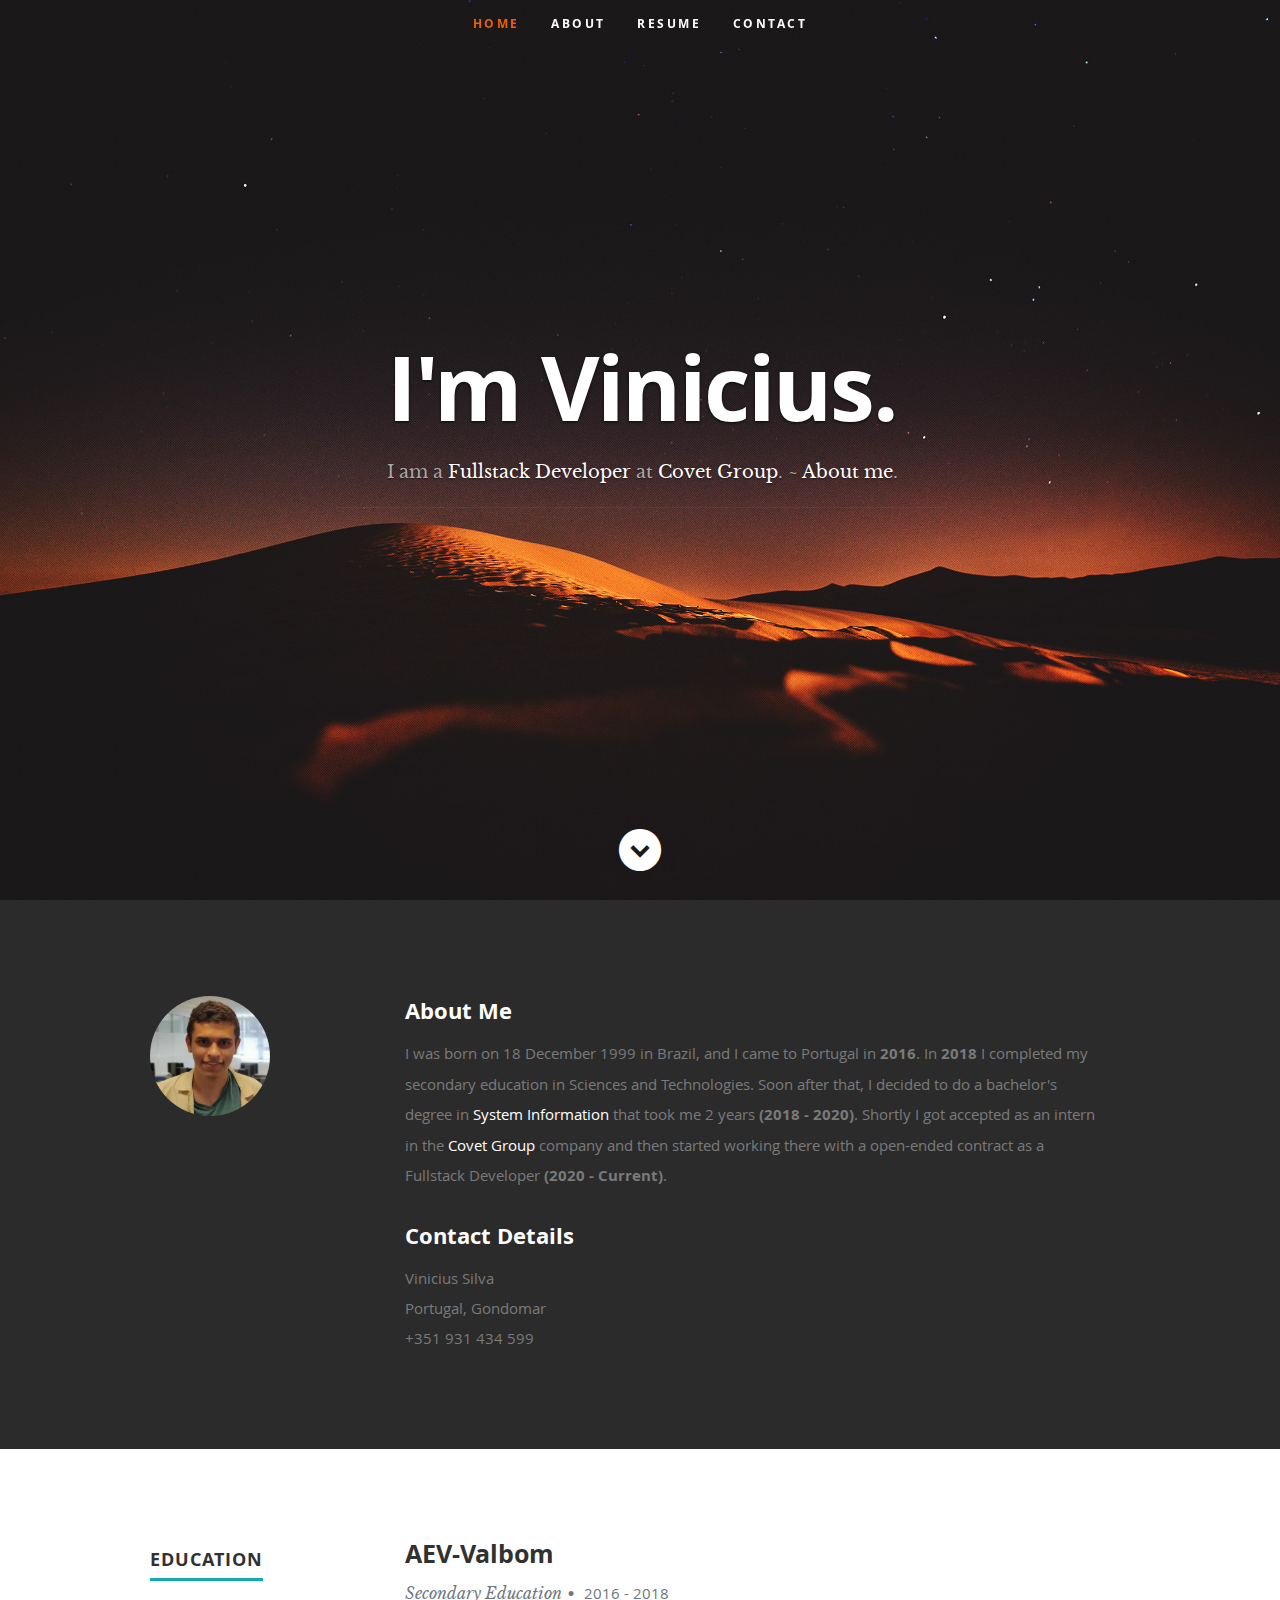
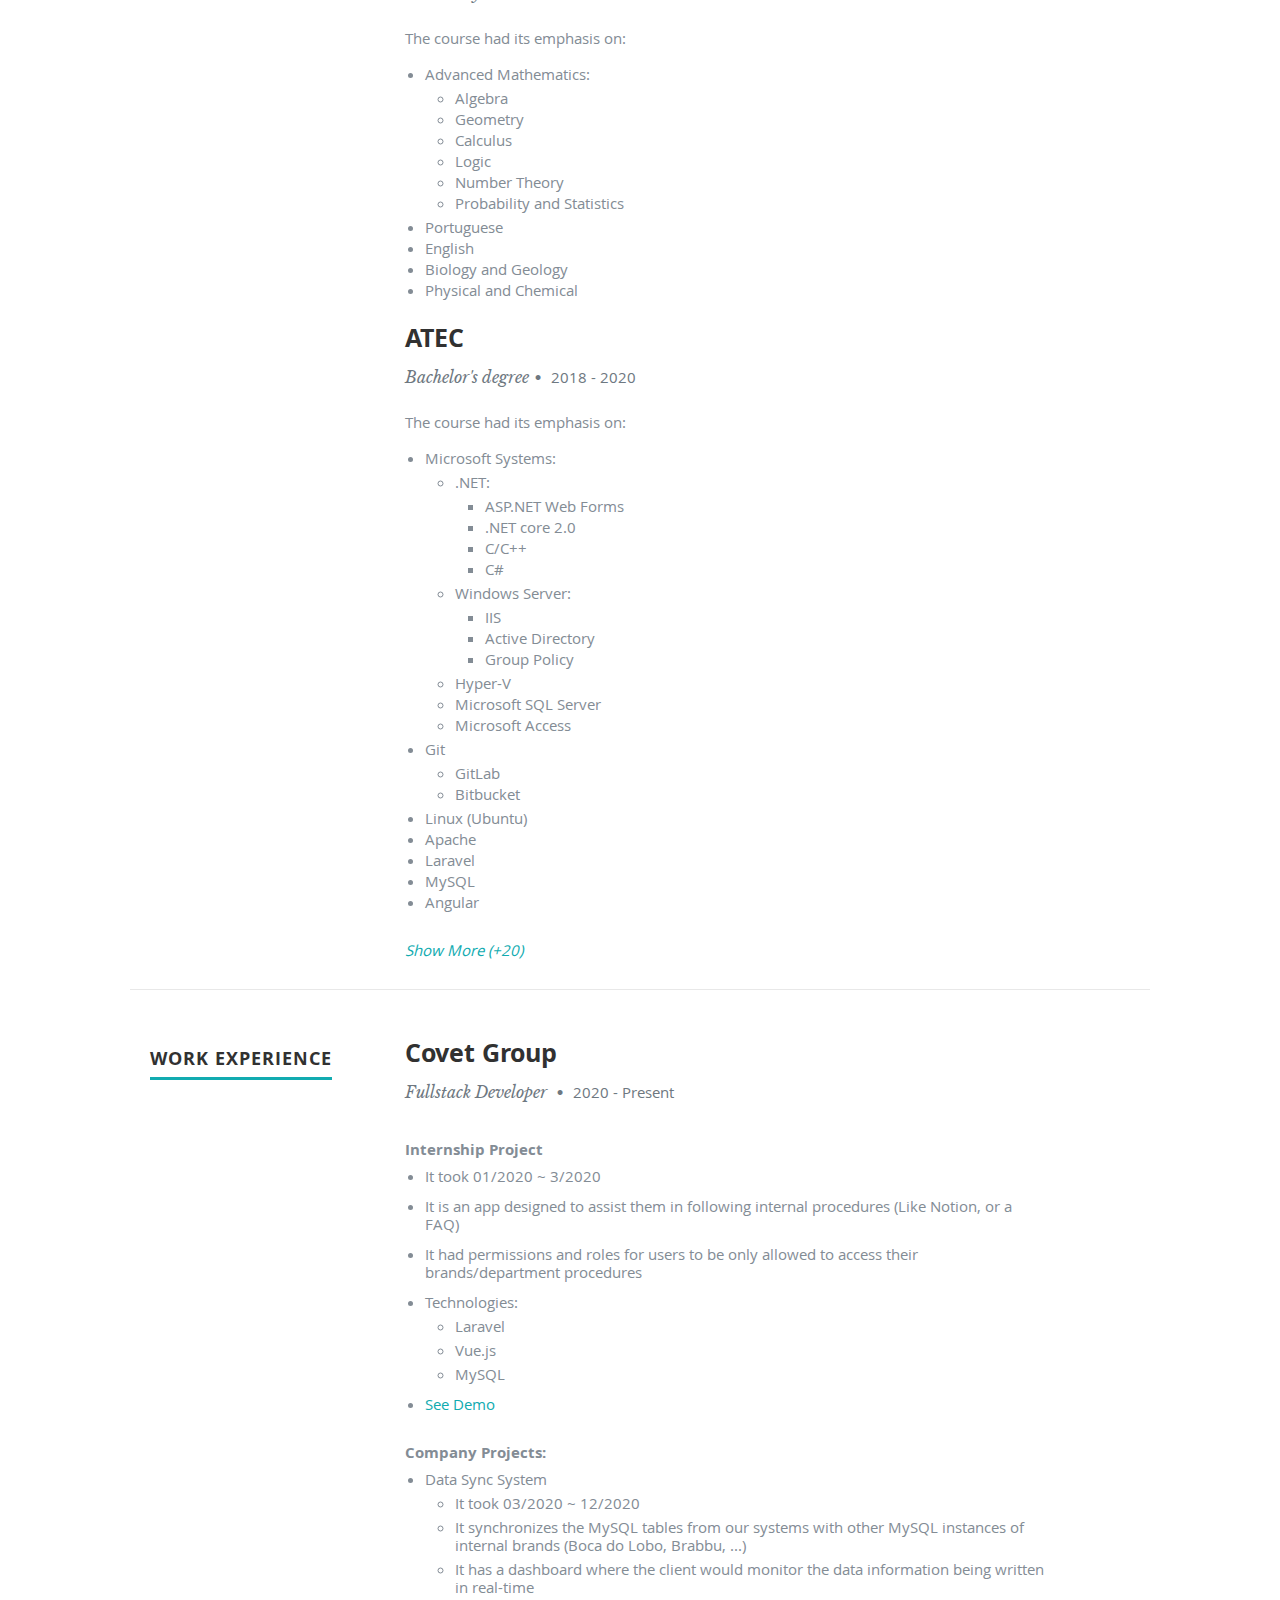
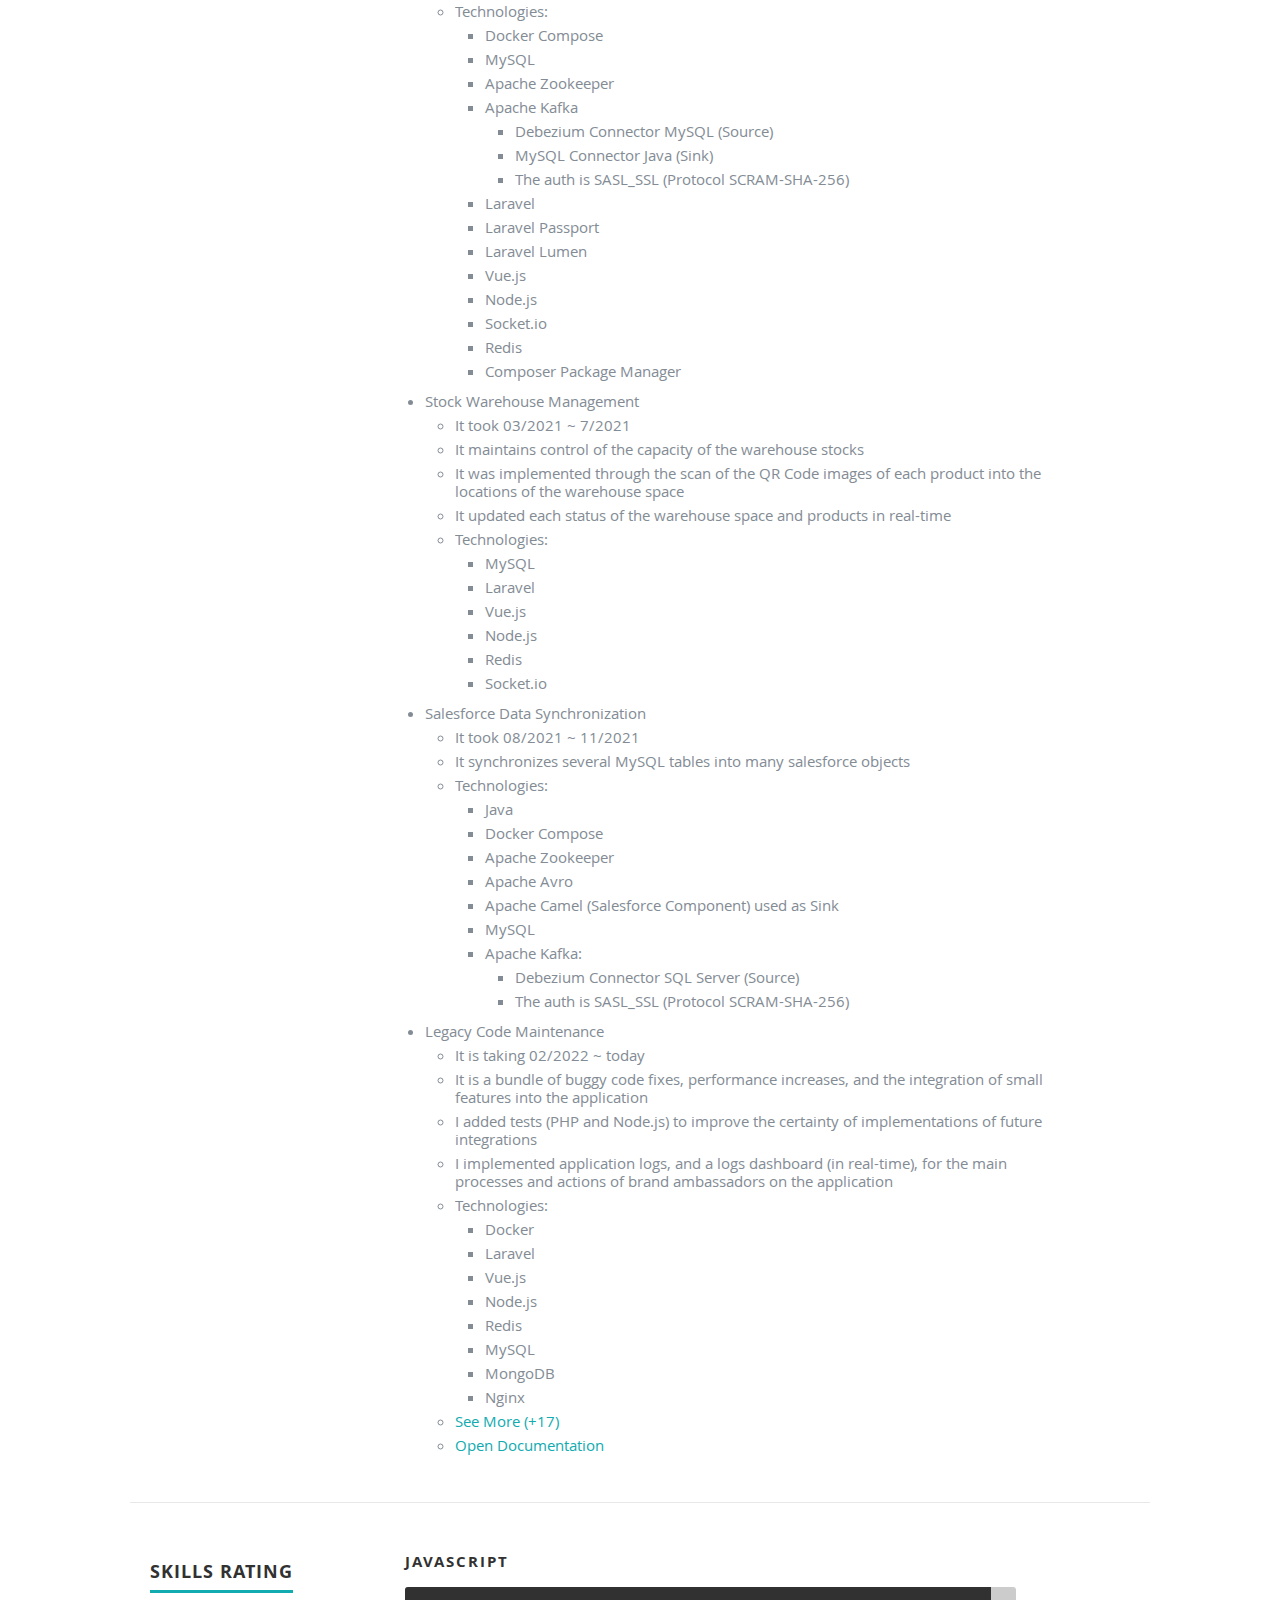
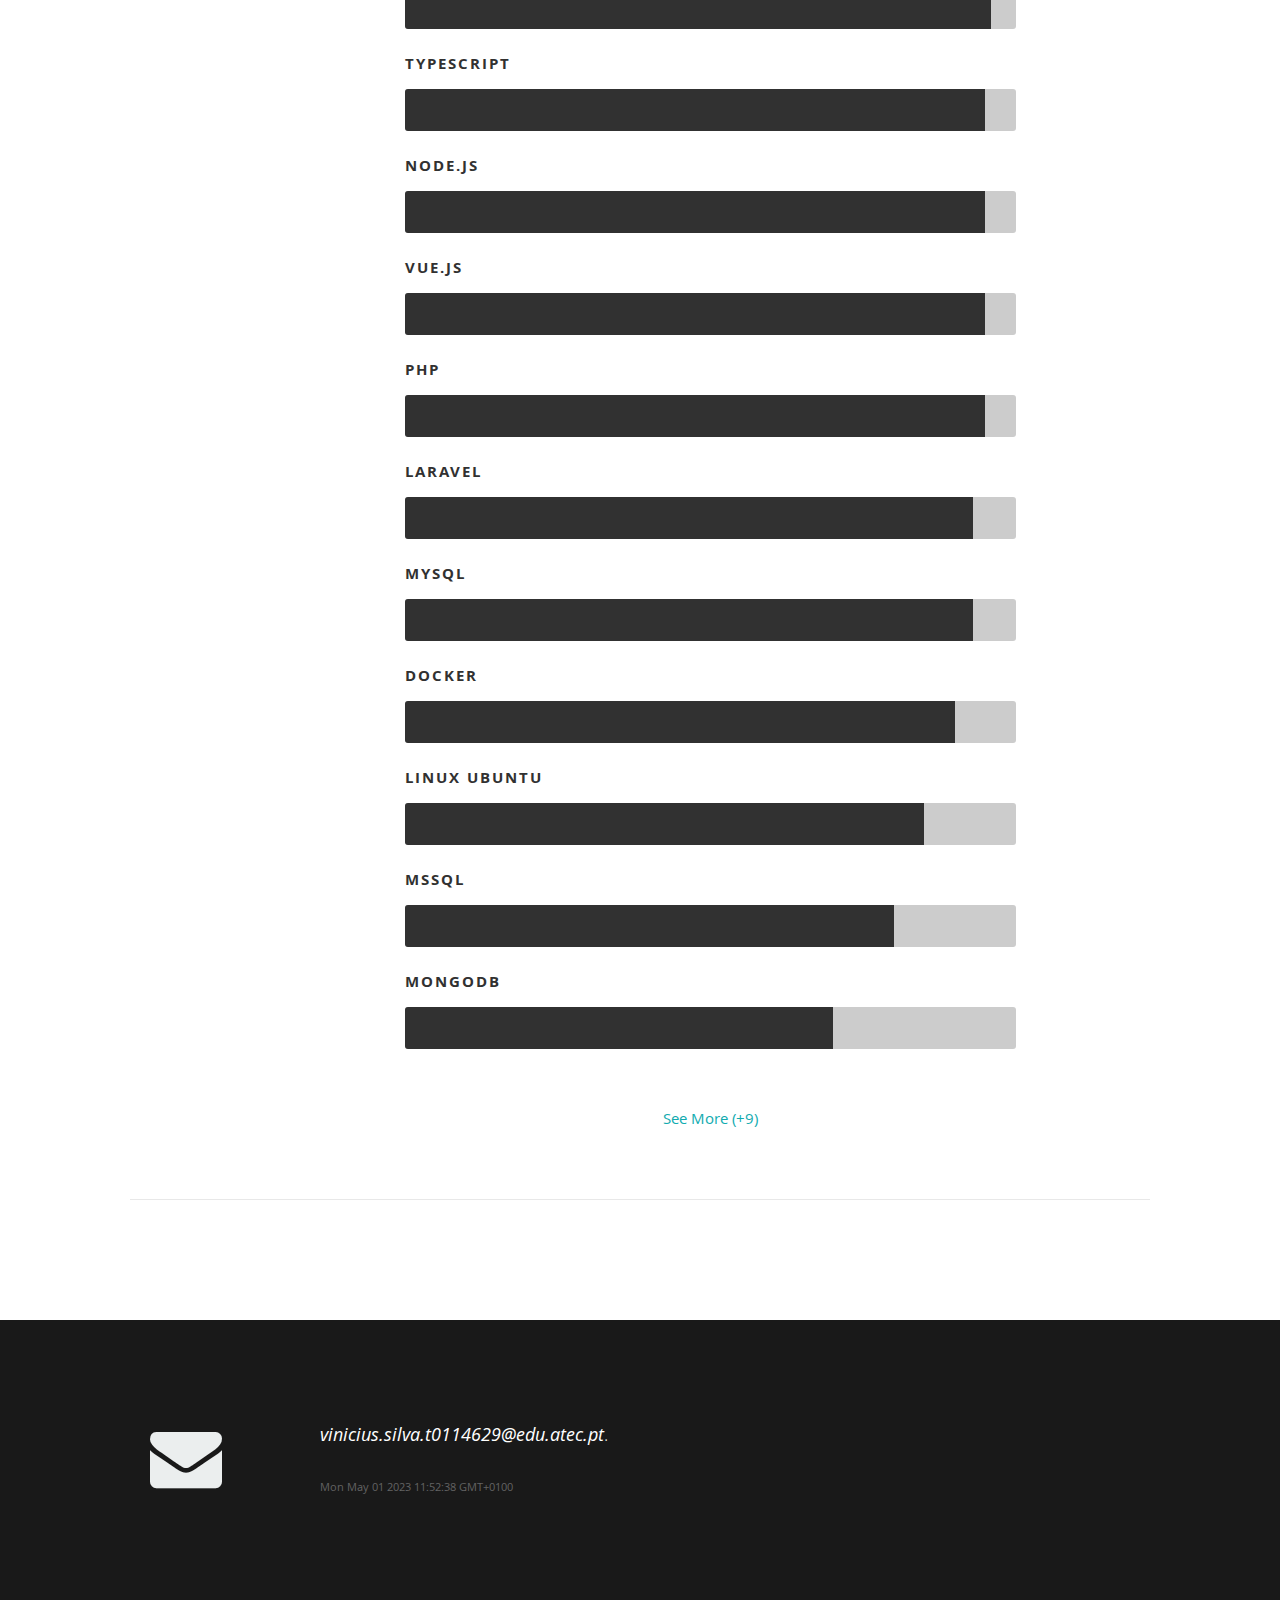
==== commit 1f736f61: "add git in the skills" ====
--- a/index.html
+++ b/index.html
@@ -530,11 +530,12 @@
                   <li><span class="bar-expand mongodb"></span><em>MongoDB</em></li>
                   <li id="see-more-skills" style="background: unset;text-align: center;margin-bottom: 0;">
                      <a href="#">
-                        See More (+8)
+                        See More (+9)
                      </a>
                   </li>
                   <div id="hidden-more-skills" style="display: none">
                      <li><span class="bar-expand redis"></span><em>Redis</em></li>
+                     <li><span class="bar-expand redis"></span><em>Git</em></li>
                      <li><span class="bar-expand apache-kafka"></span><em>Apache Kafka</em></li>
                      <li><span class="bar-expand apache-avro"></span><em>Apache Avro</em></li>
                      <li><span class="bar-expand apache-zookeeper"></span><em>Apache Zookeeper</em></li>
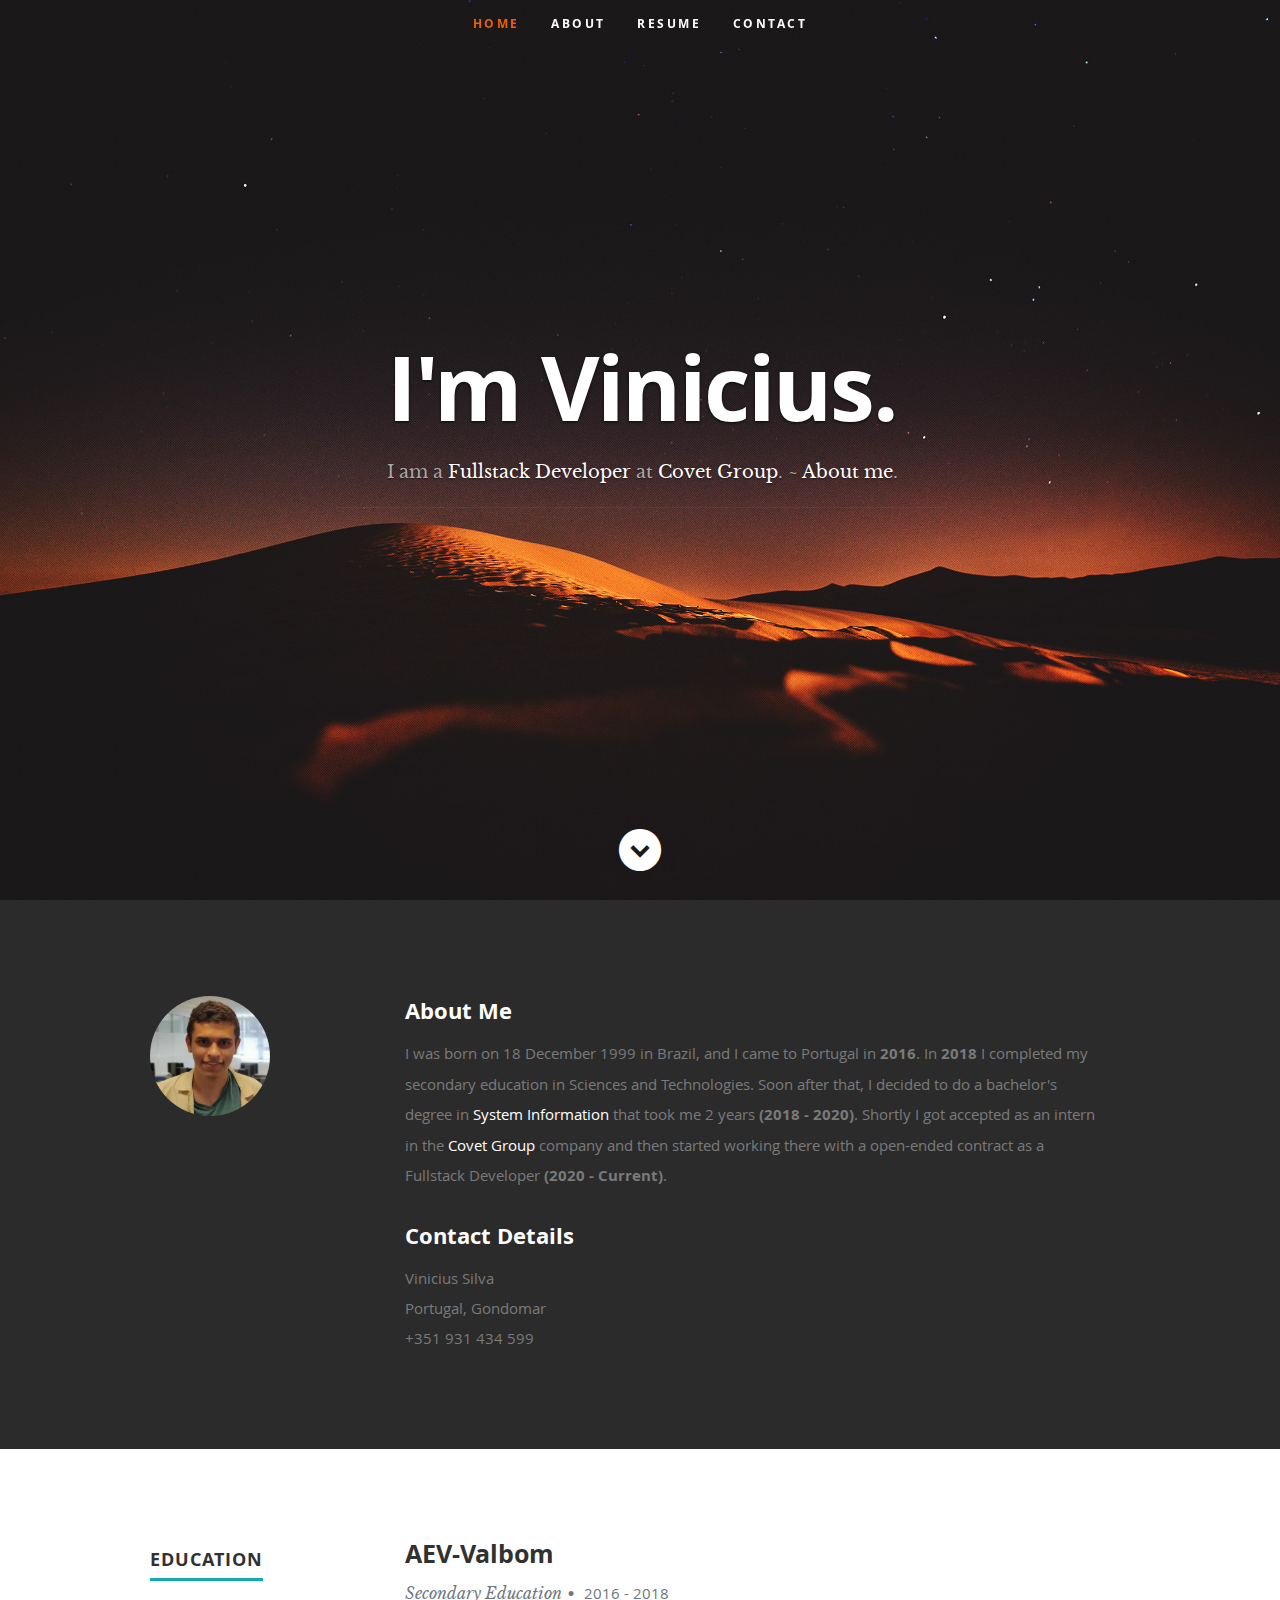
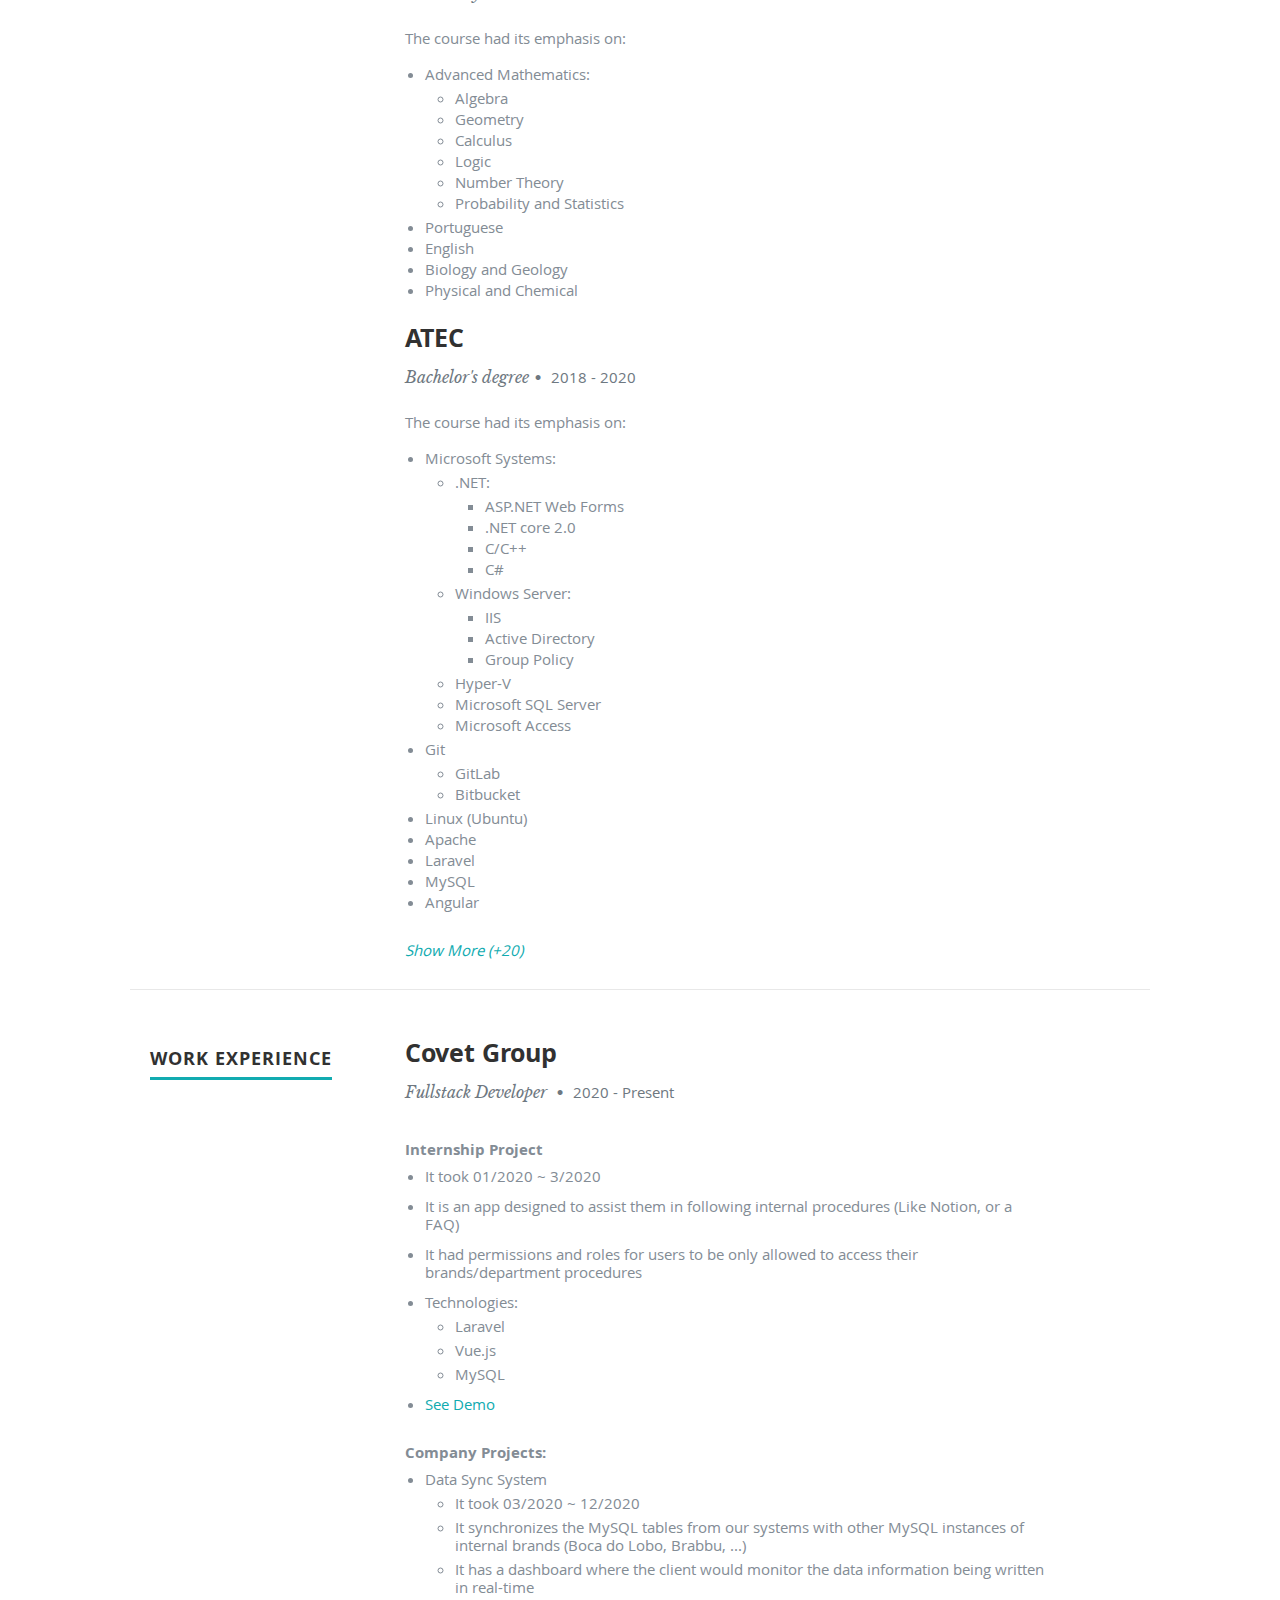
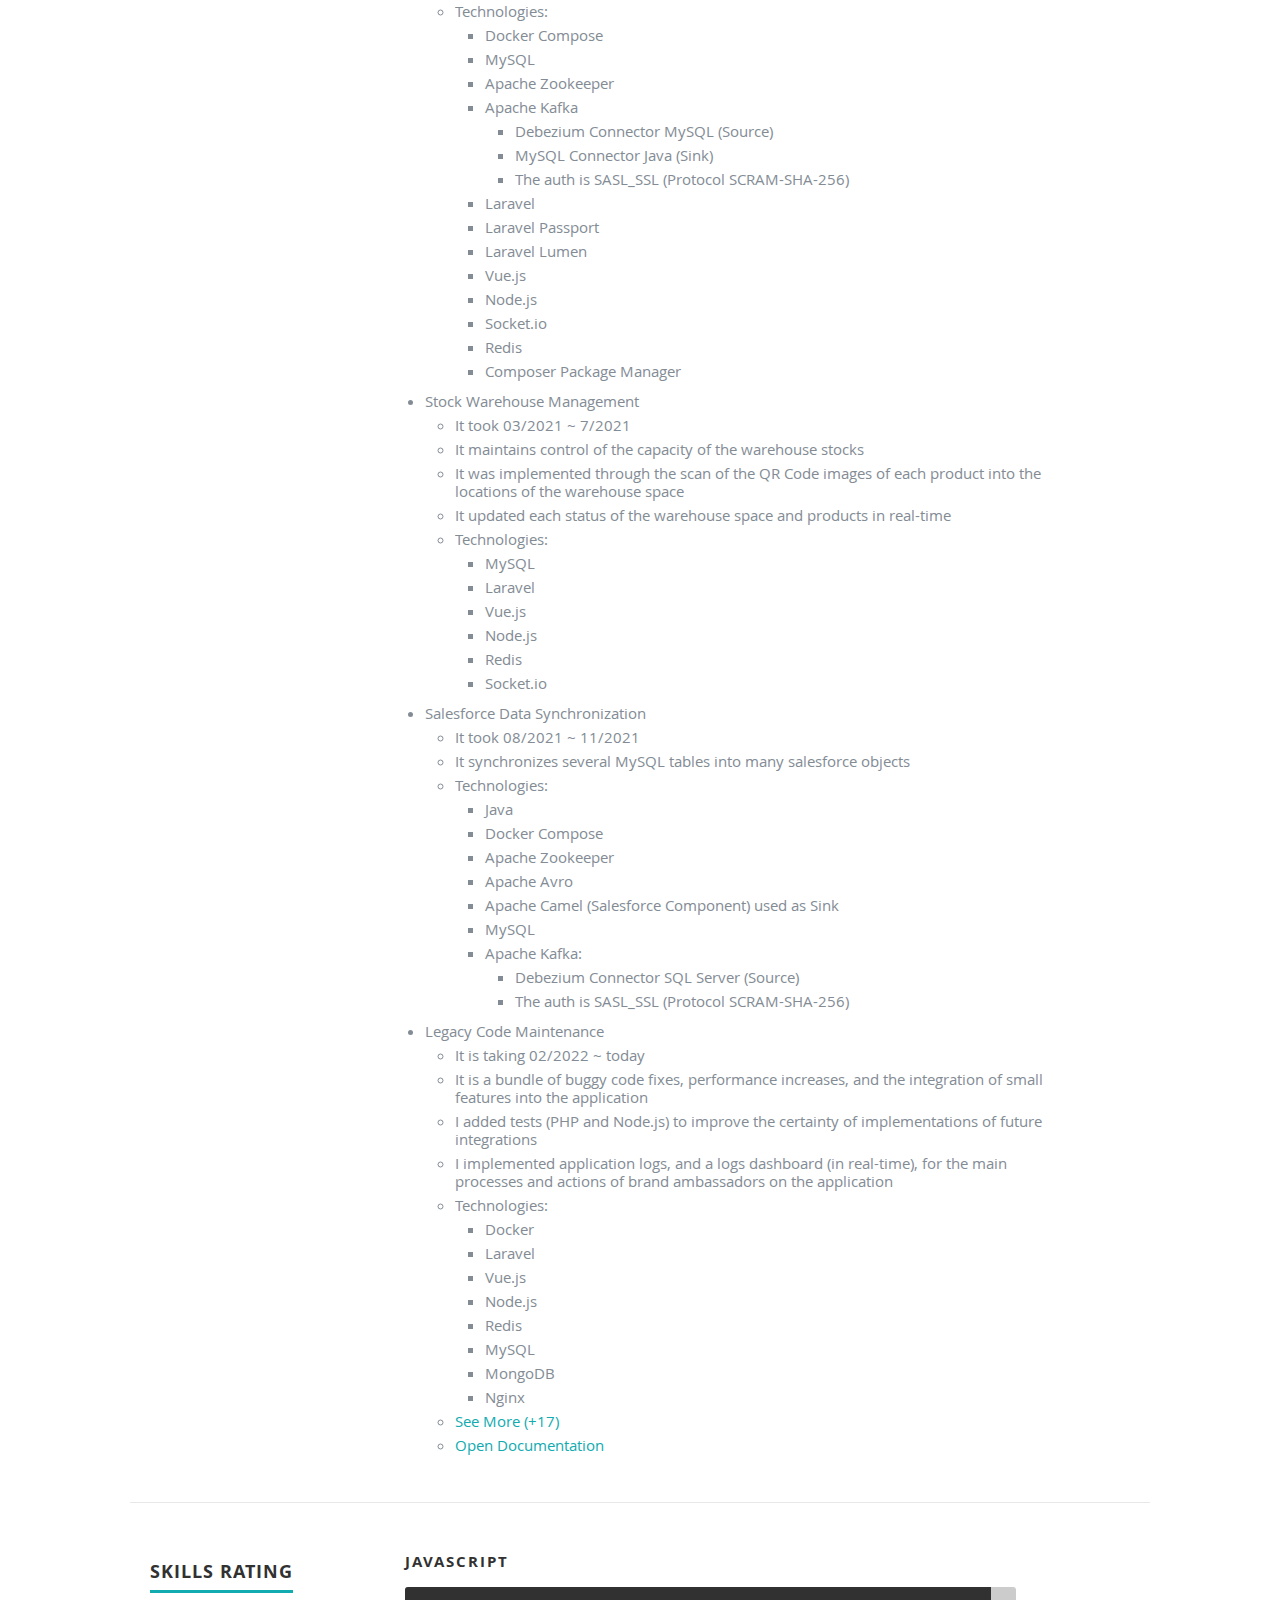
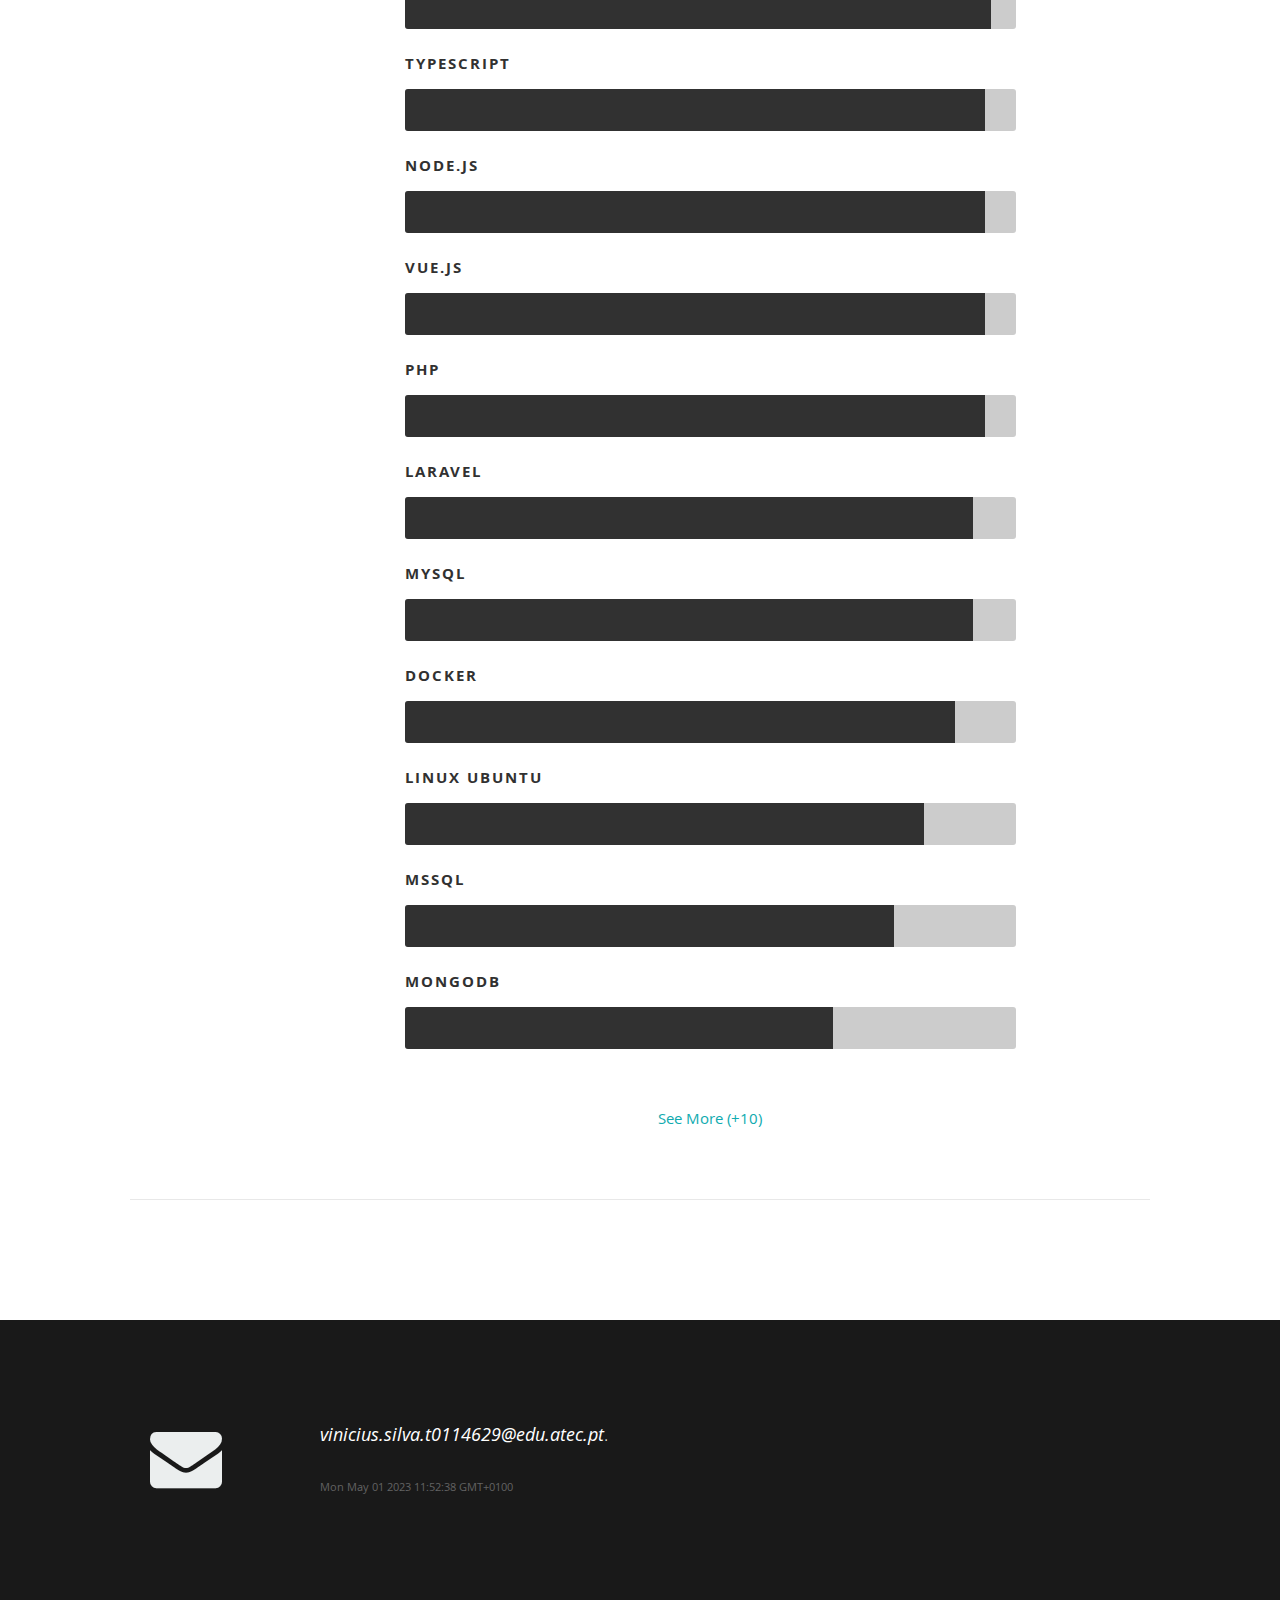
==== commit 1ba40597: "update see more" ====
--- a/index.html
+++ b/index.html
@@ -530,11 +530,12 @@
                   <li><span class="bar-expand mongodb"></span><em>MongoDB</em></li>
                   <li id="see-more-skills" style="background: unset;text-align: center;margin-bottom: 0;">
                      <a href="#">
-                        See More (+9)
+                        See More (+10)
                      </a>
                   </li>
                   <div id="hidden-more-skills" style="display: none">
                      <li><span class="bar-expand redis"></span><em>Redis</em></li>
+                     <li><span class="bar-expand docker"></span><em>Plesk</em></li>
                      <li><span class="bar-expand redis"></span><em>Git</em></li>
                      <li><span class="bar-expand apache-kafka"></span><em>Apache Kafka</em></li>
                      <li><span class="bar-expand apache-avro"></span><em>Apache Avro</em></li>
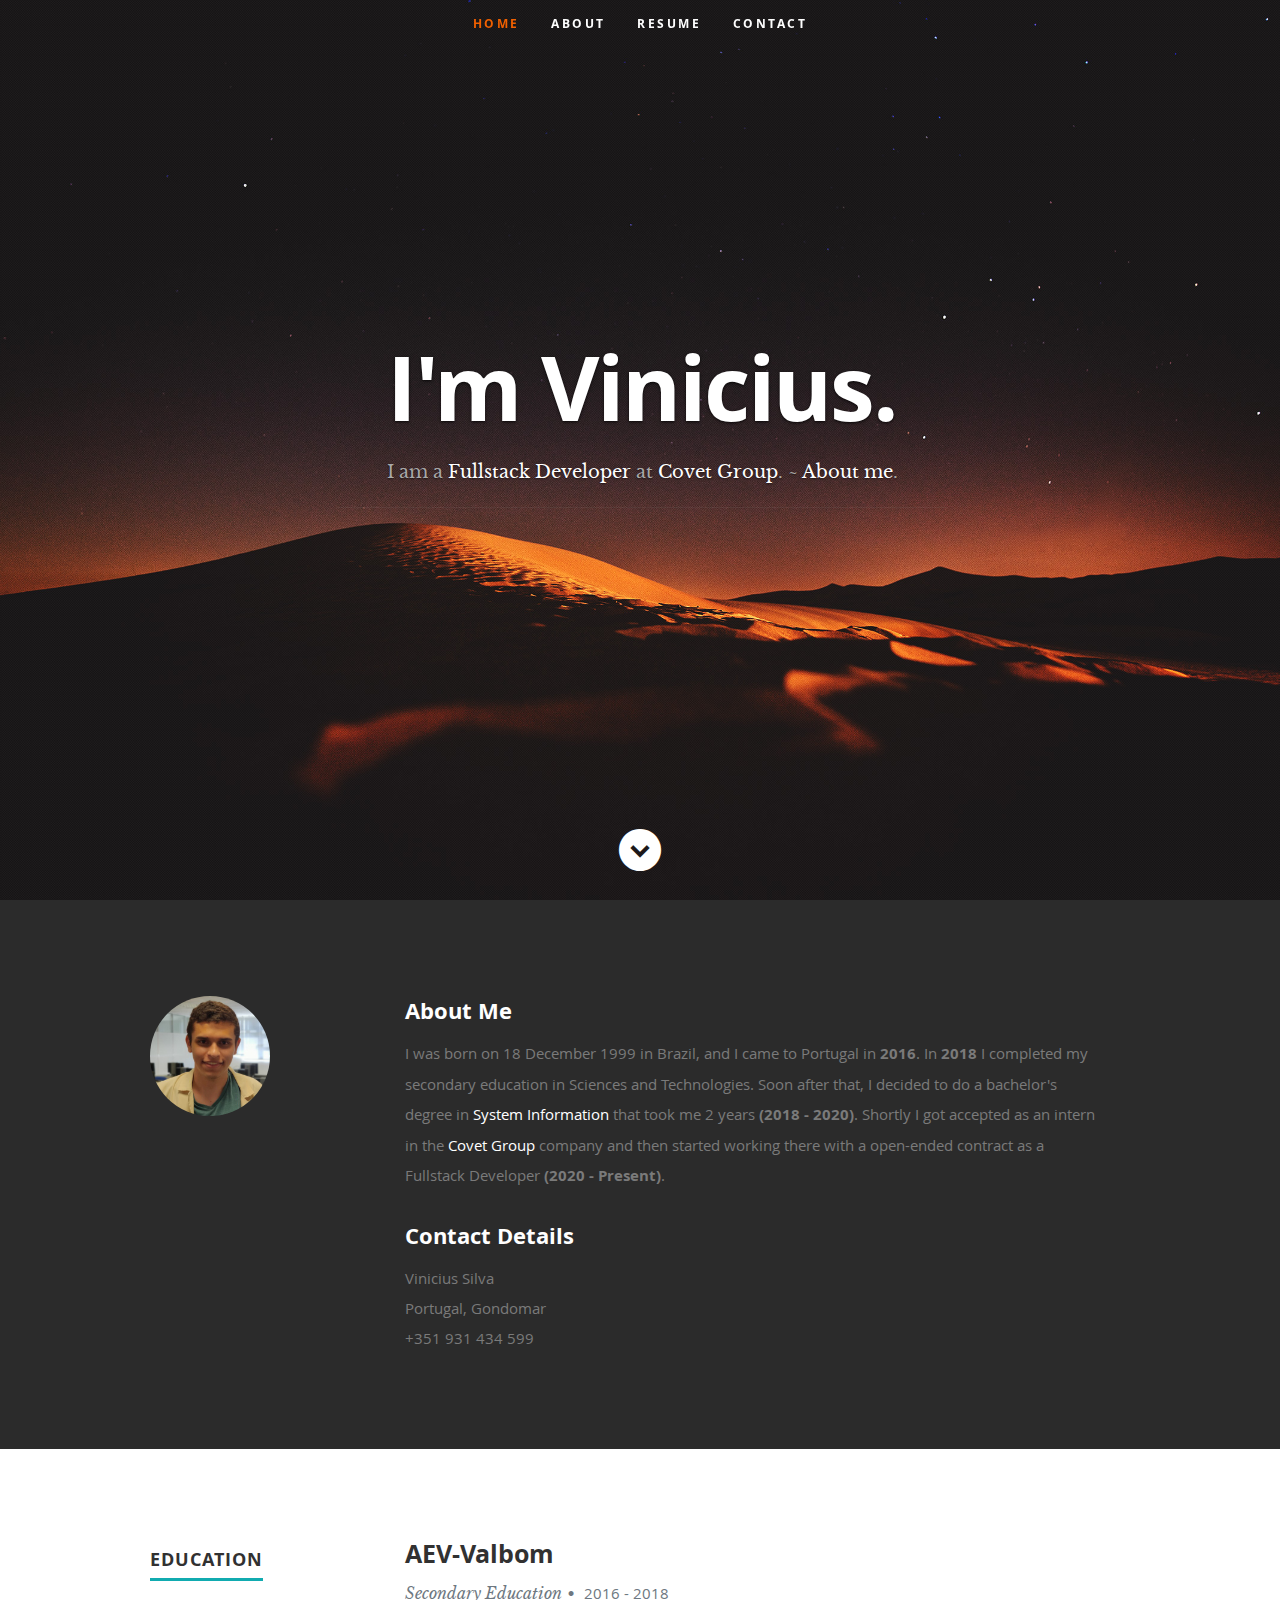
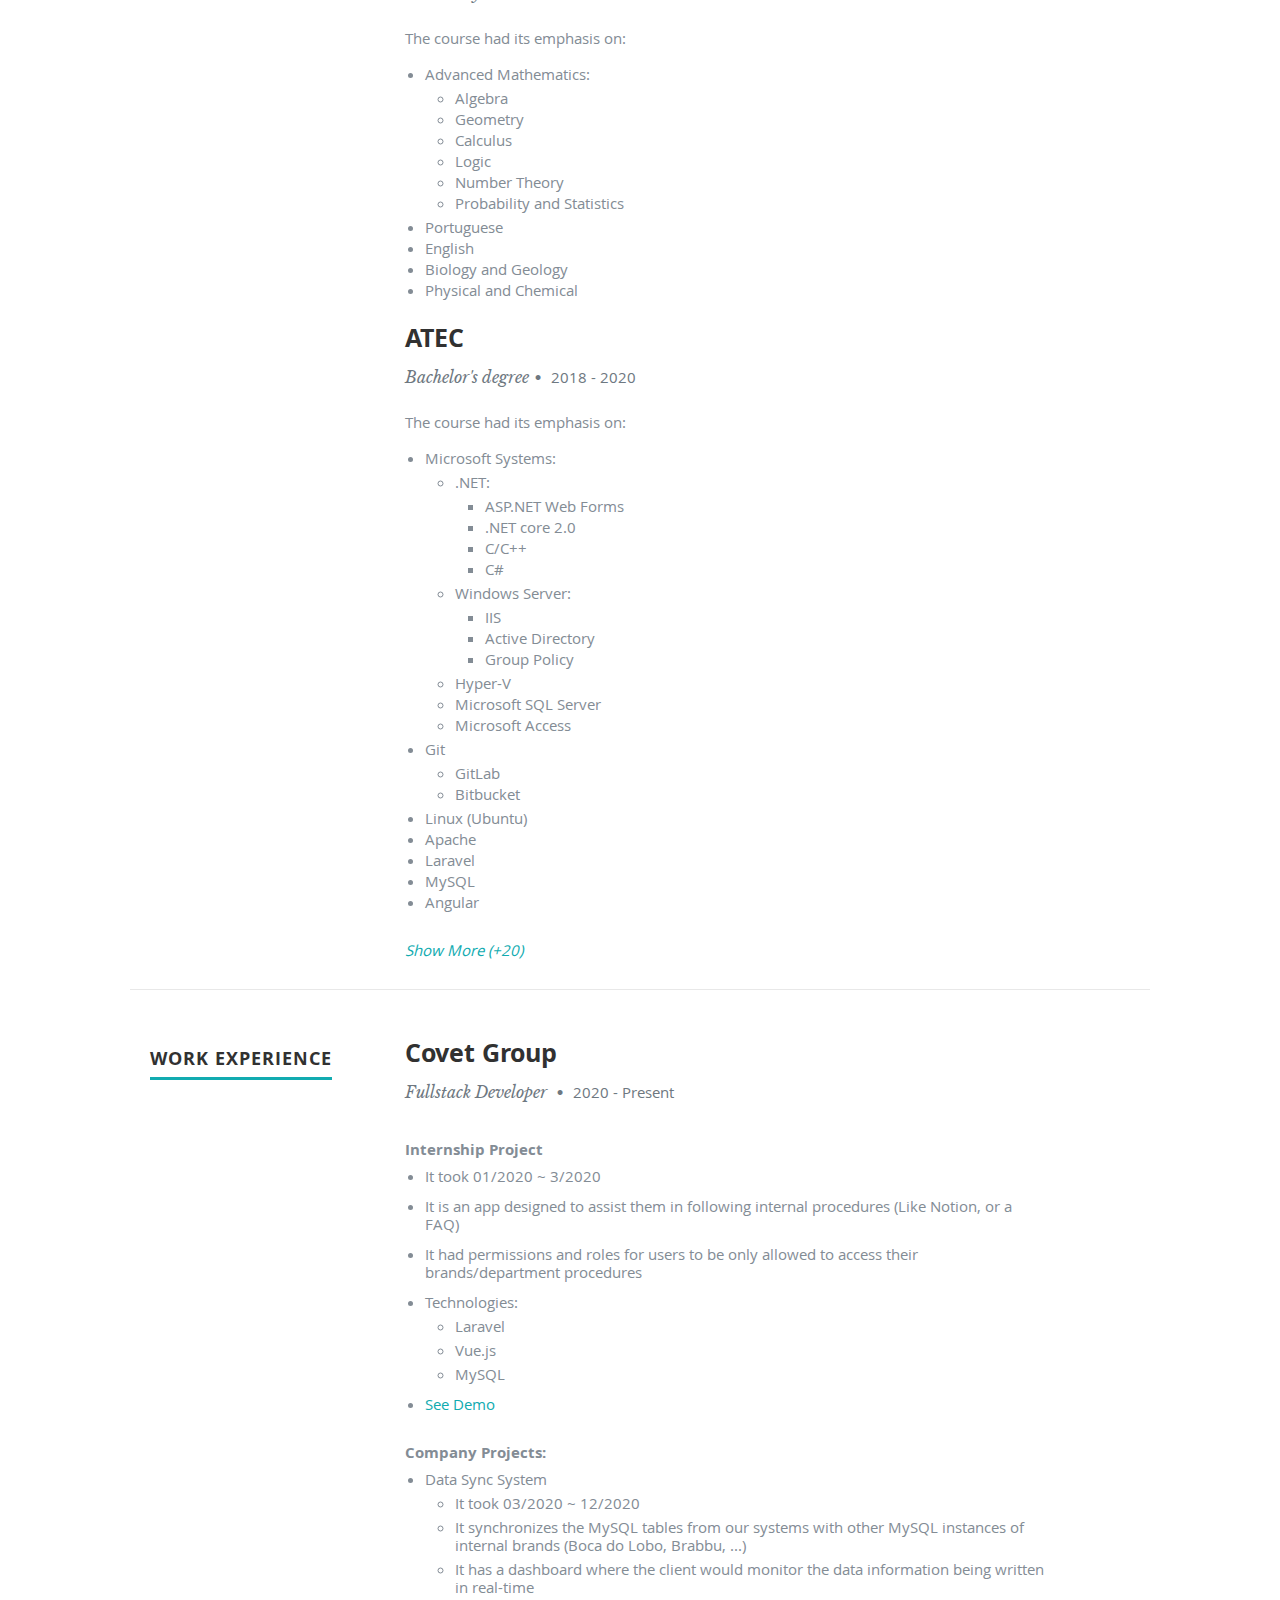
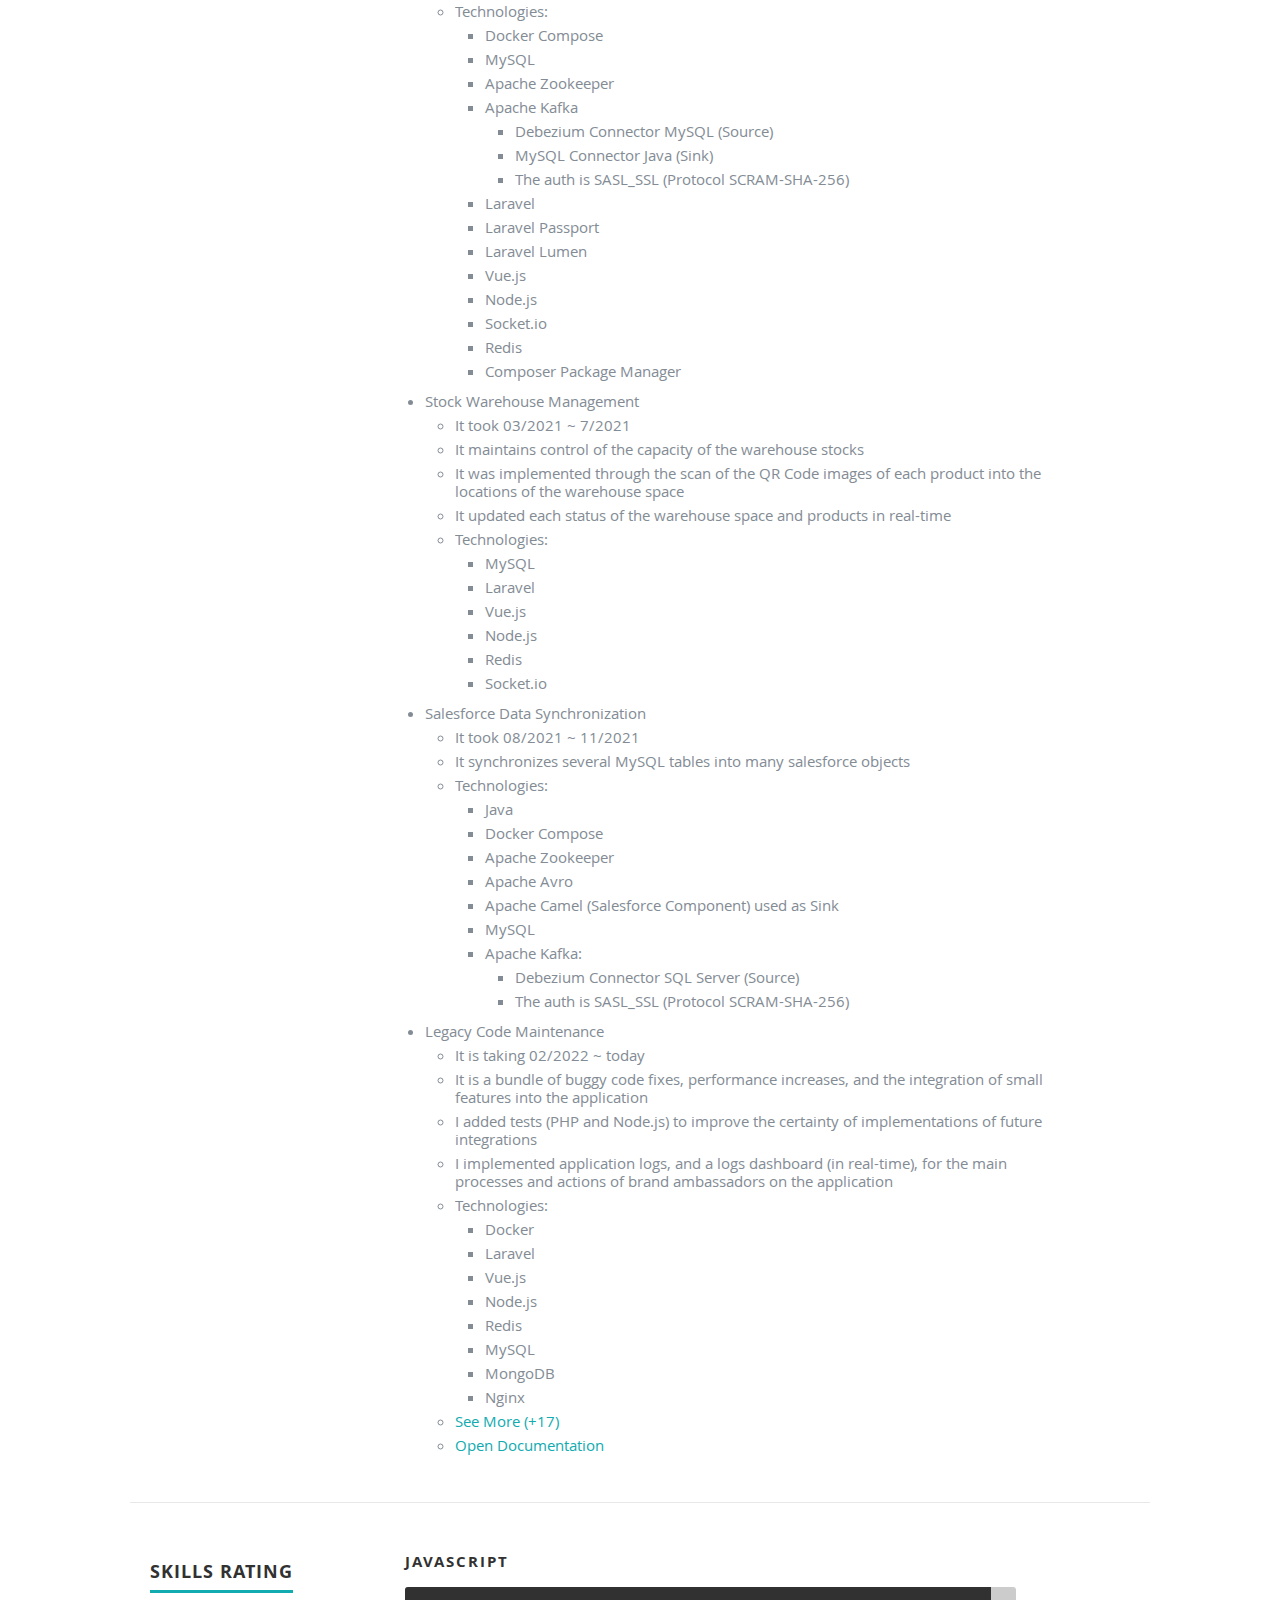
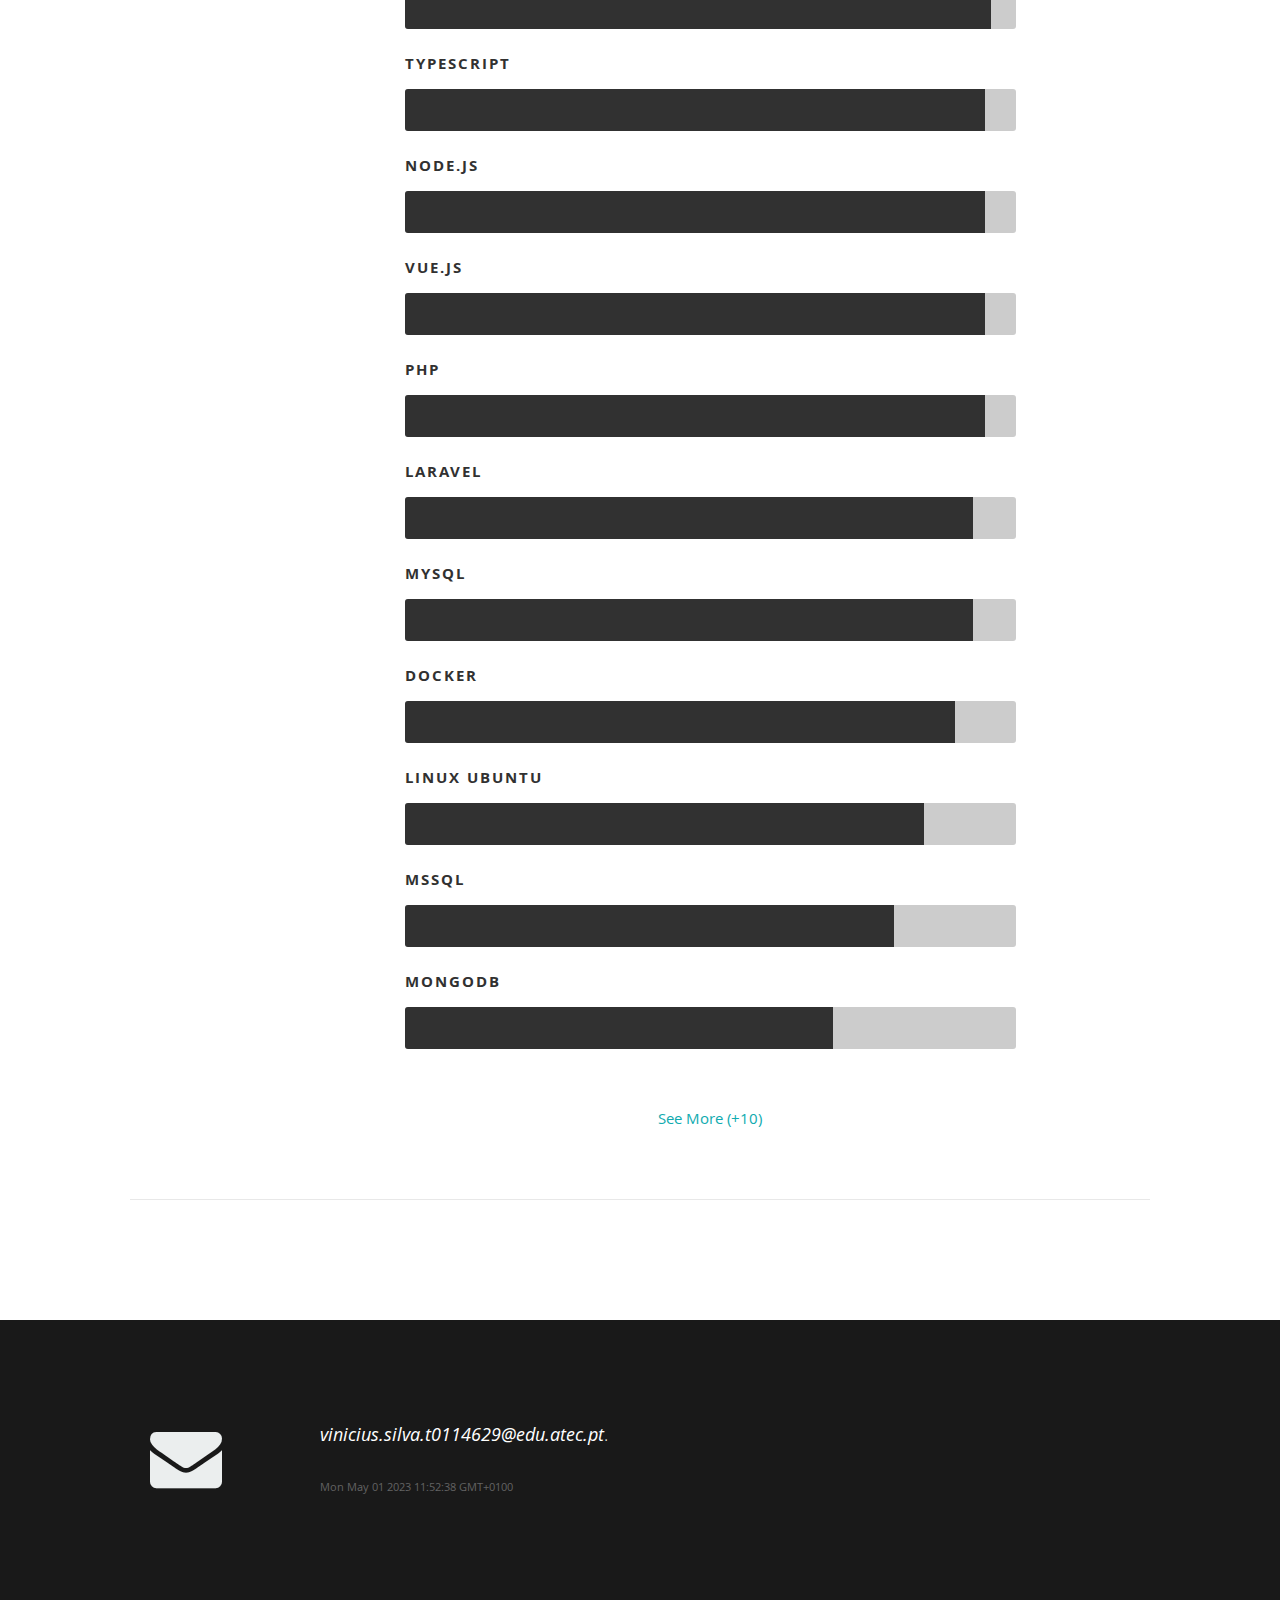
==== commit b4de8cba: "current -> present" ====
--- a/index.html
+++ b/index.html
@@ -115,7 +115,7 @@
                </a>
                company and
                then
-               started working there with a open-ended contract as a Fullstack Developer <b>(2020 - Current)</b>.
+               started working there with a open-ended contract as a Fullstack Developer <b>(2020 - Present)</b>.
             </p>
 
             <div class="row">
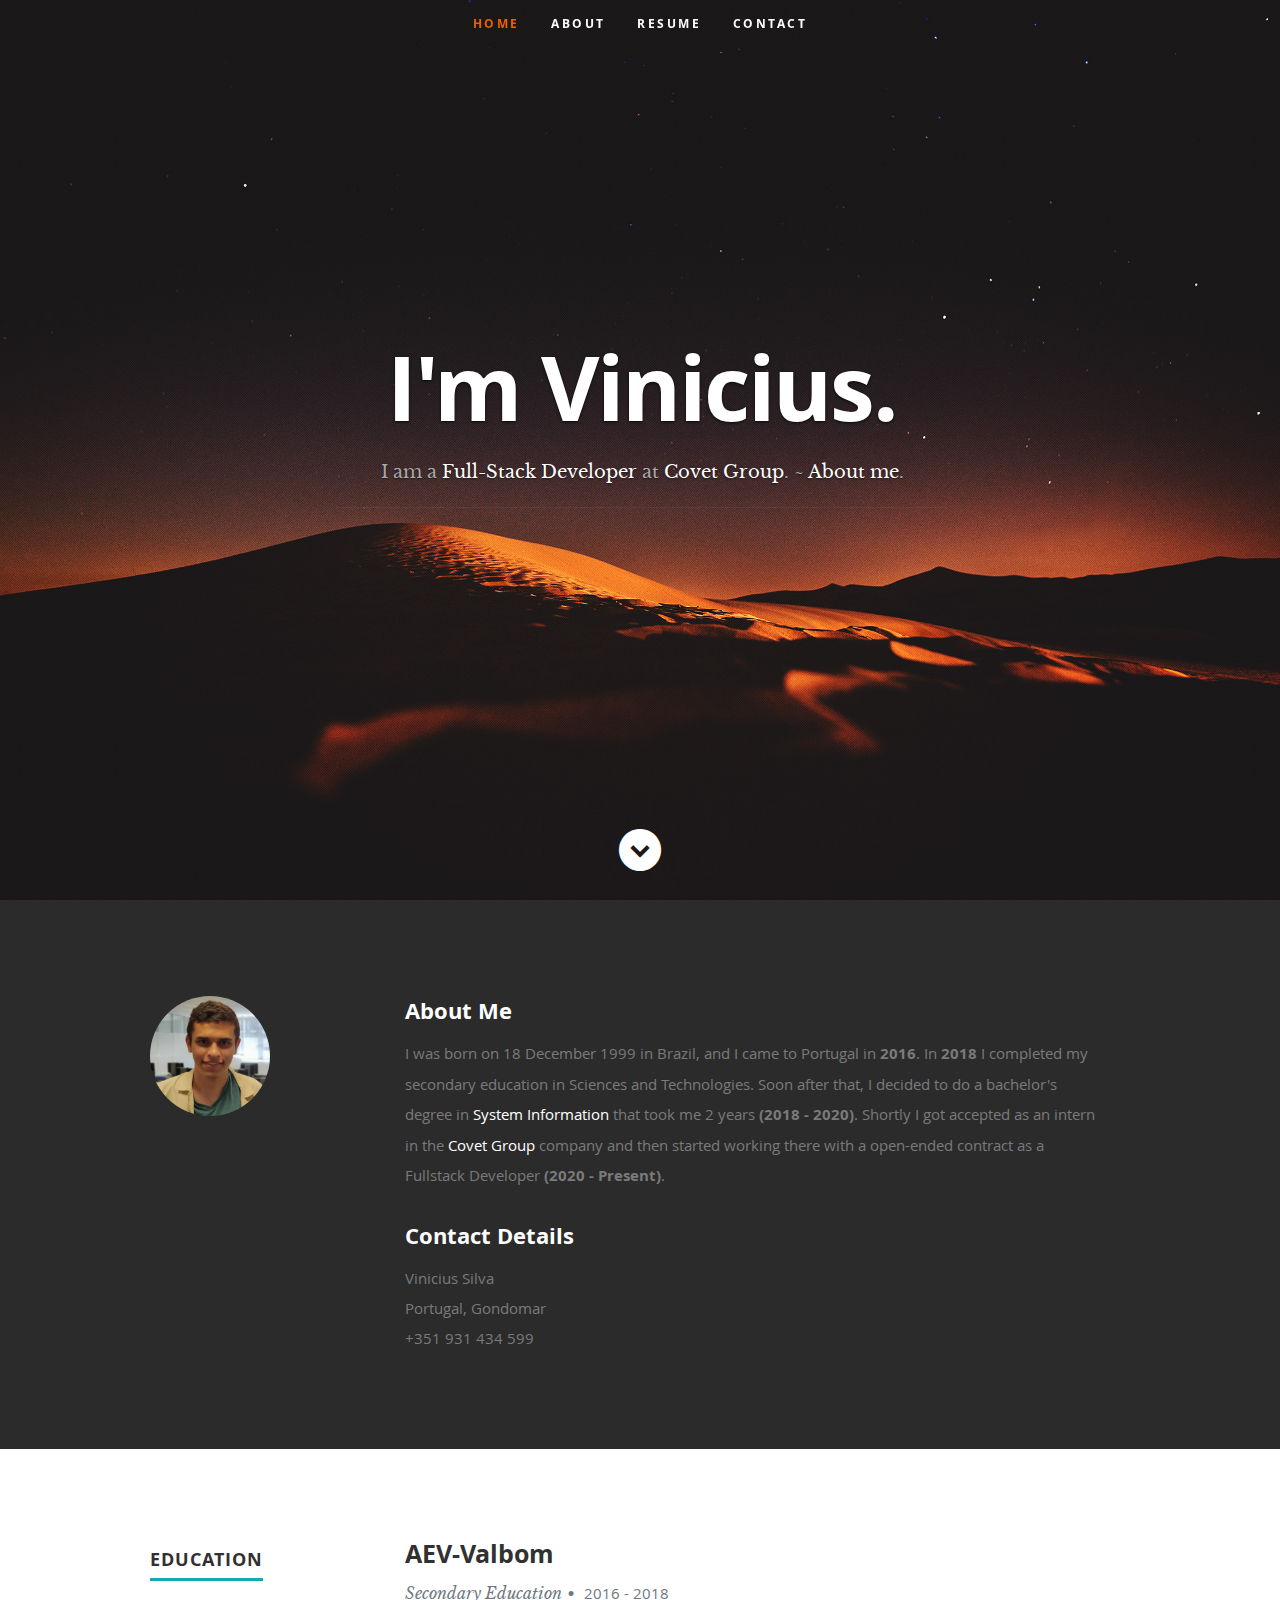
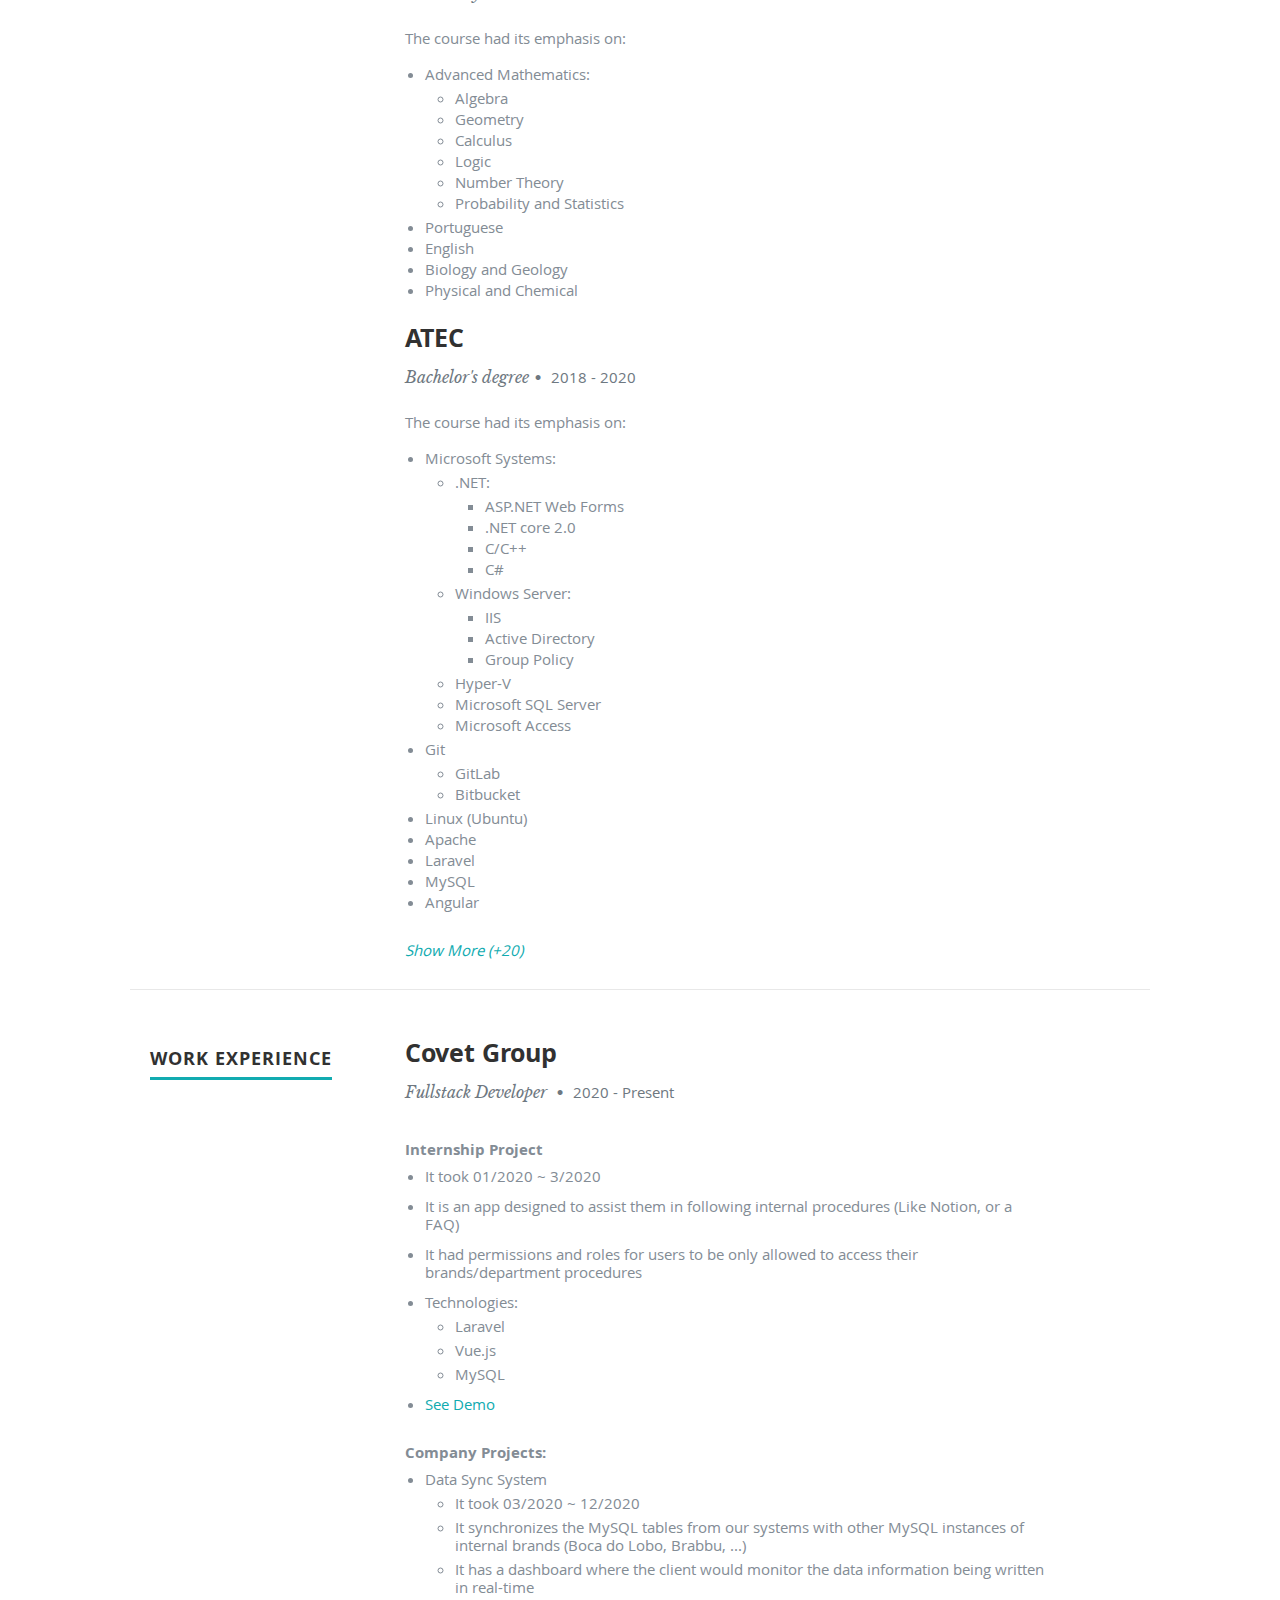
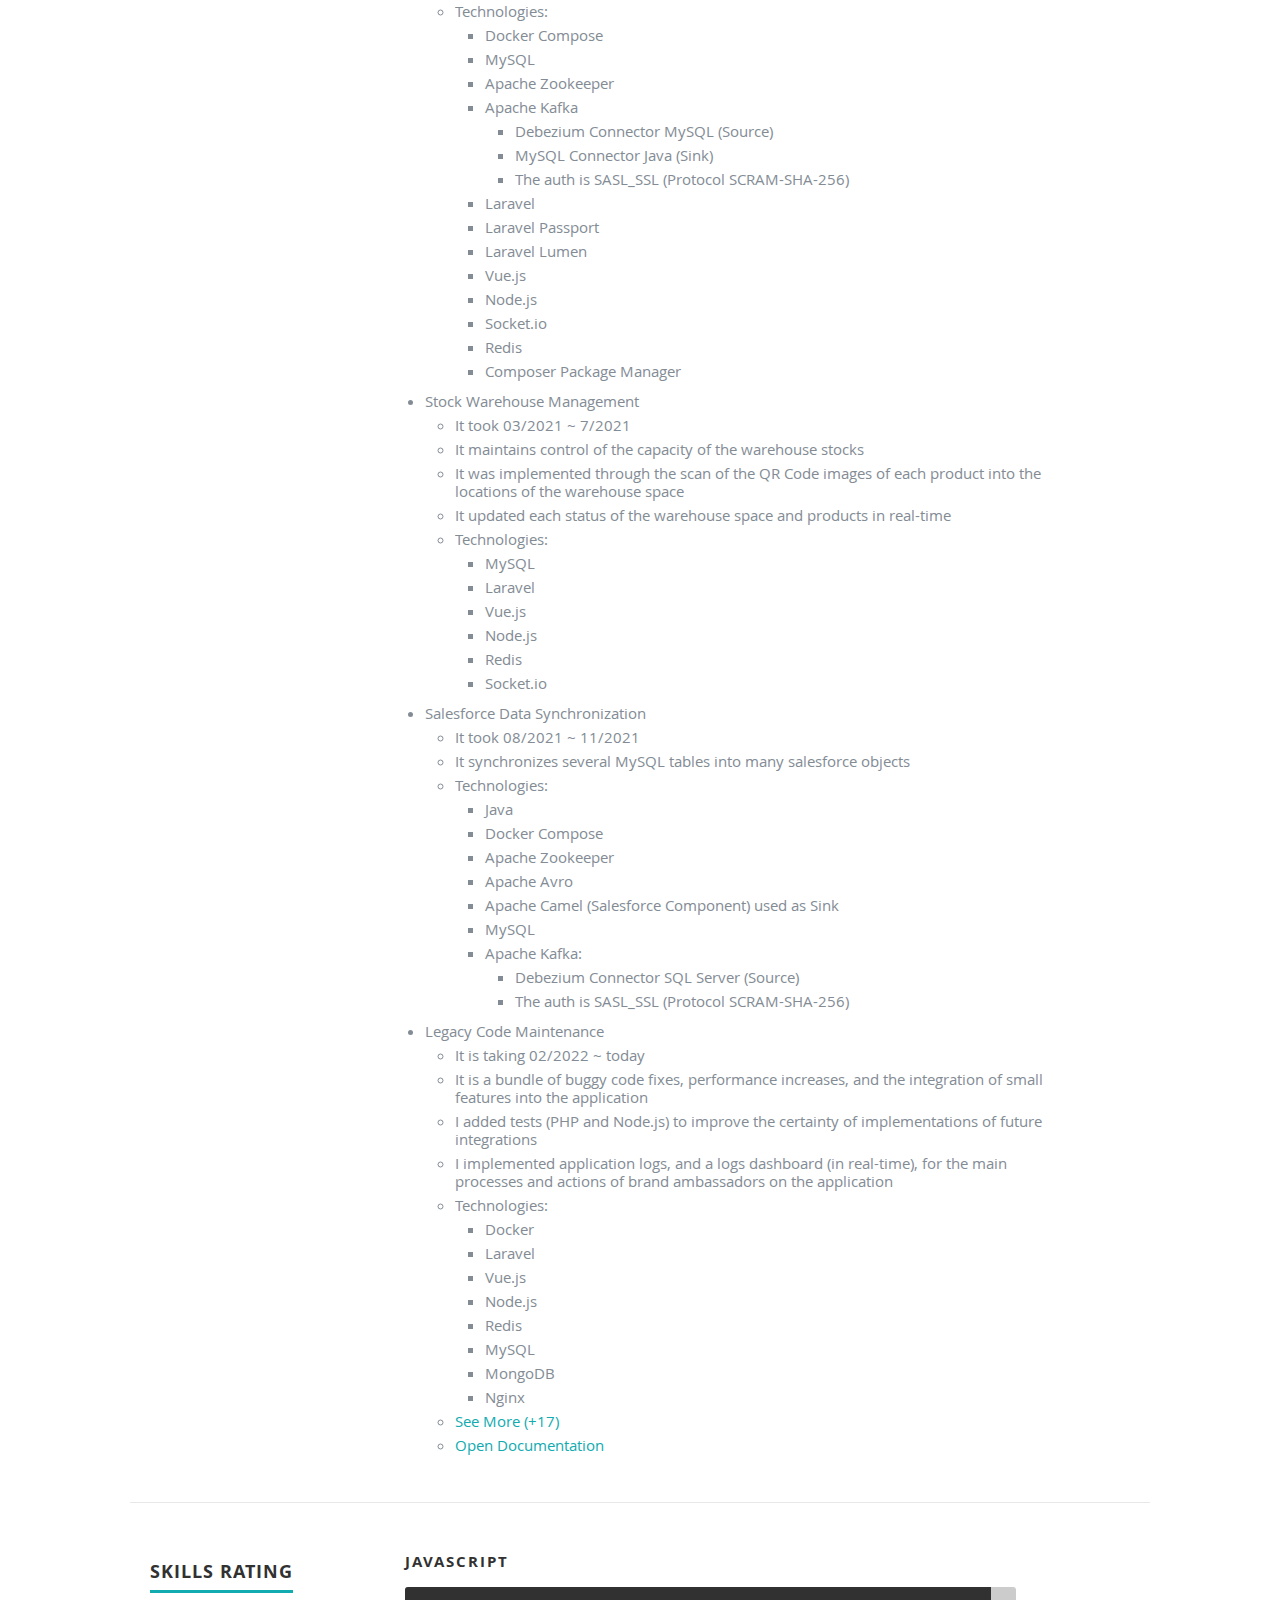
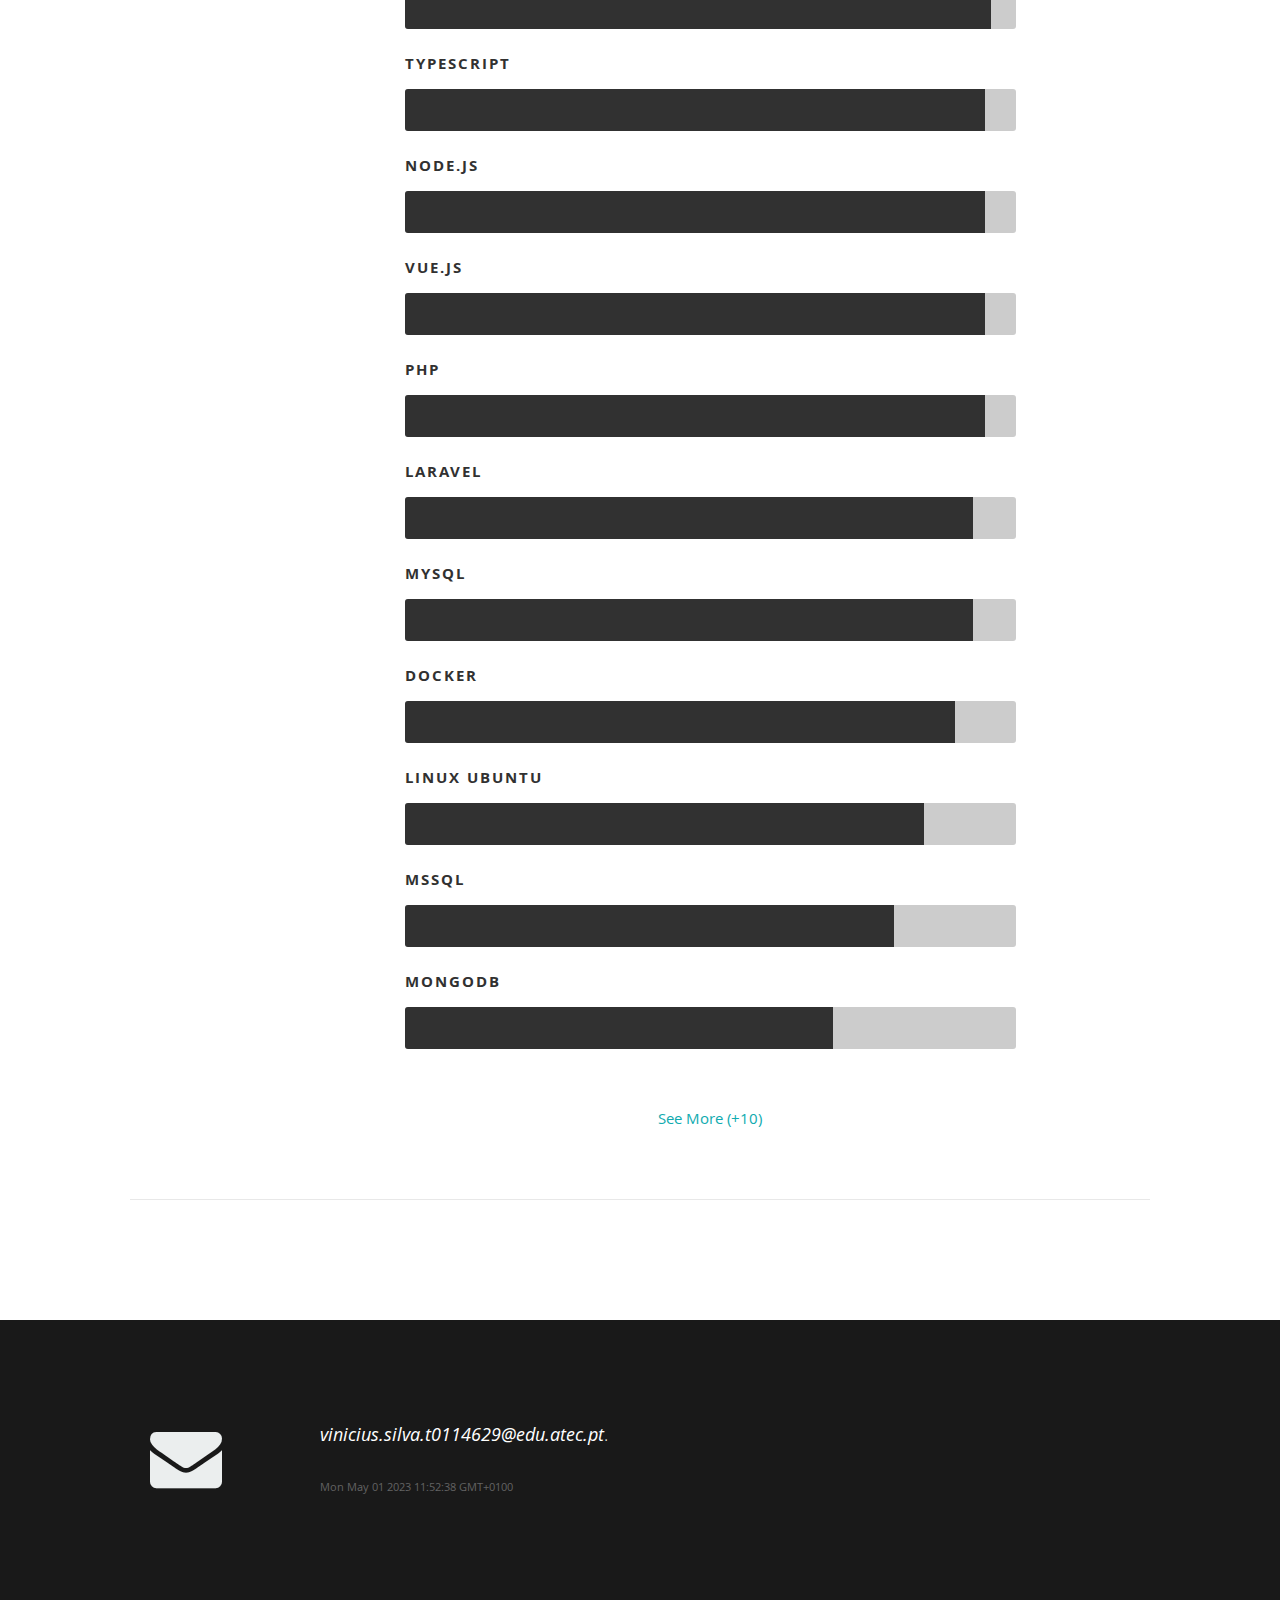
==== commit 35690d76: "fix full-stack" ====
--- a/index.html
+++ b/index.html
@@ -60,7 +60,7 @@
             <h1 class="responsive-headline">I'm Vinicius.</h1>
             <h3>
                <!-- Too much info and vague (automation process?). Keep it shorter and have in mind that this is the main and major message for all the page -->
-               I am a <span>Fullstack Developer</span> at <span>Covet Group</span>.
+               I am a <span>Full-Stack Developer</span> at <span>Covet Group</span>.
                <!-- who is currently solving internal problems and automating process. -->
                ~
                <a class="smoothscroll" href="#about">About me</a>.
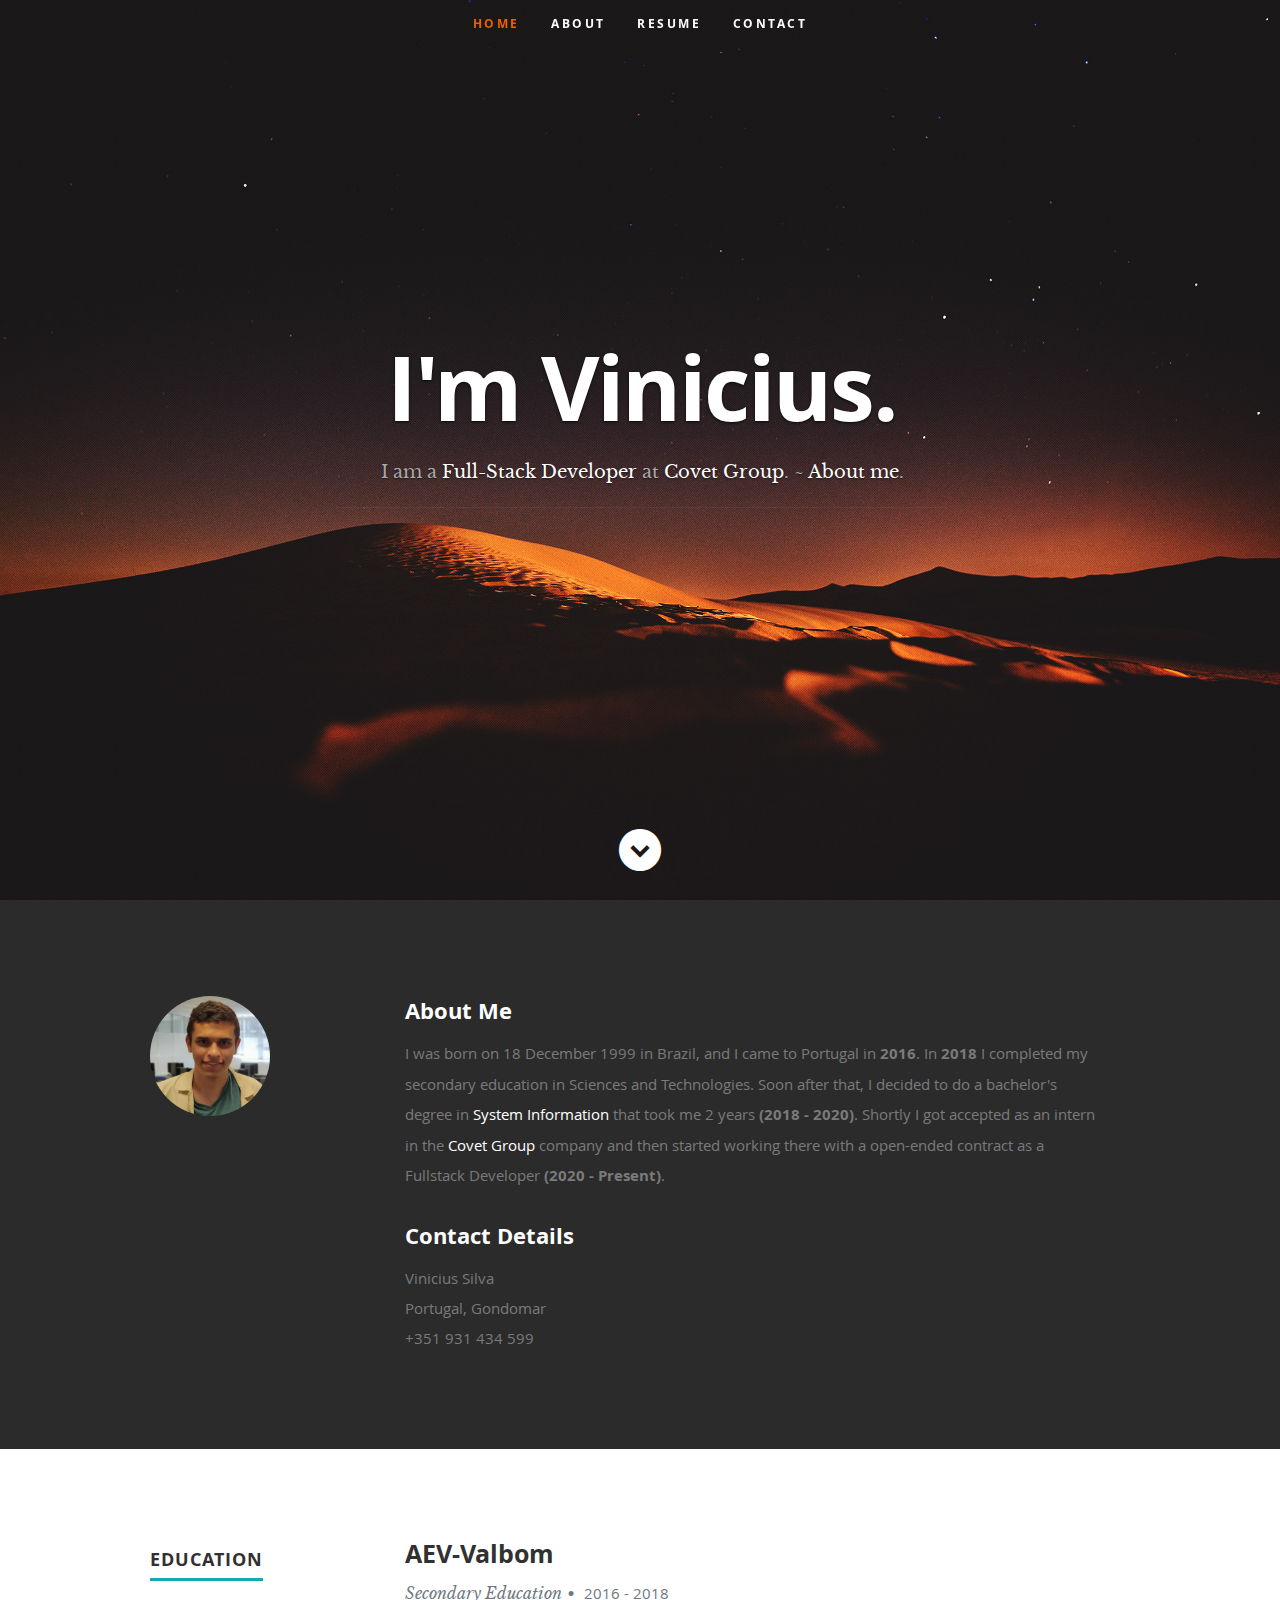
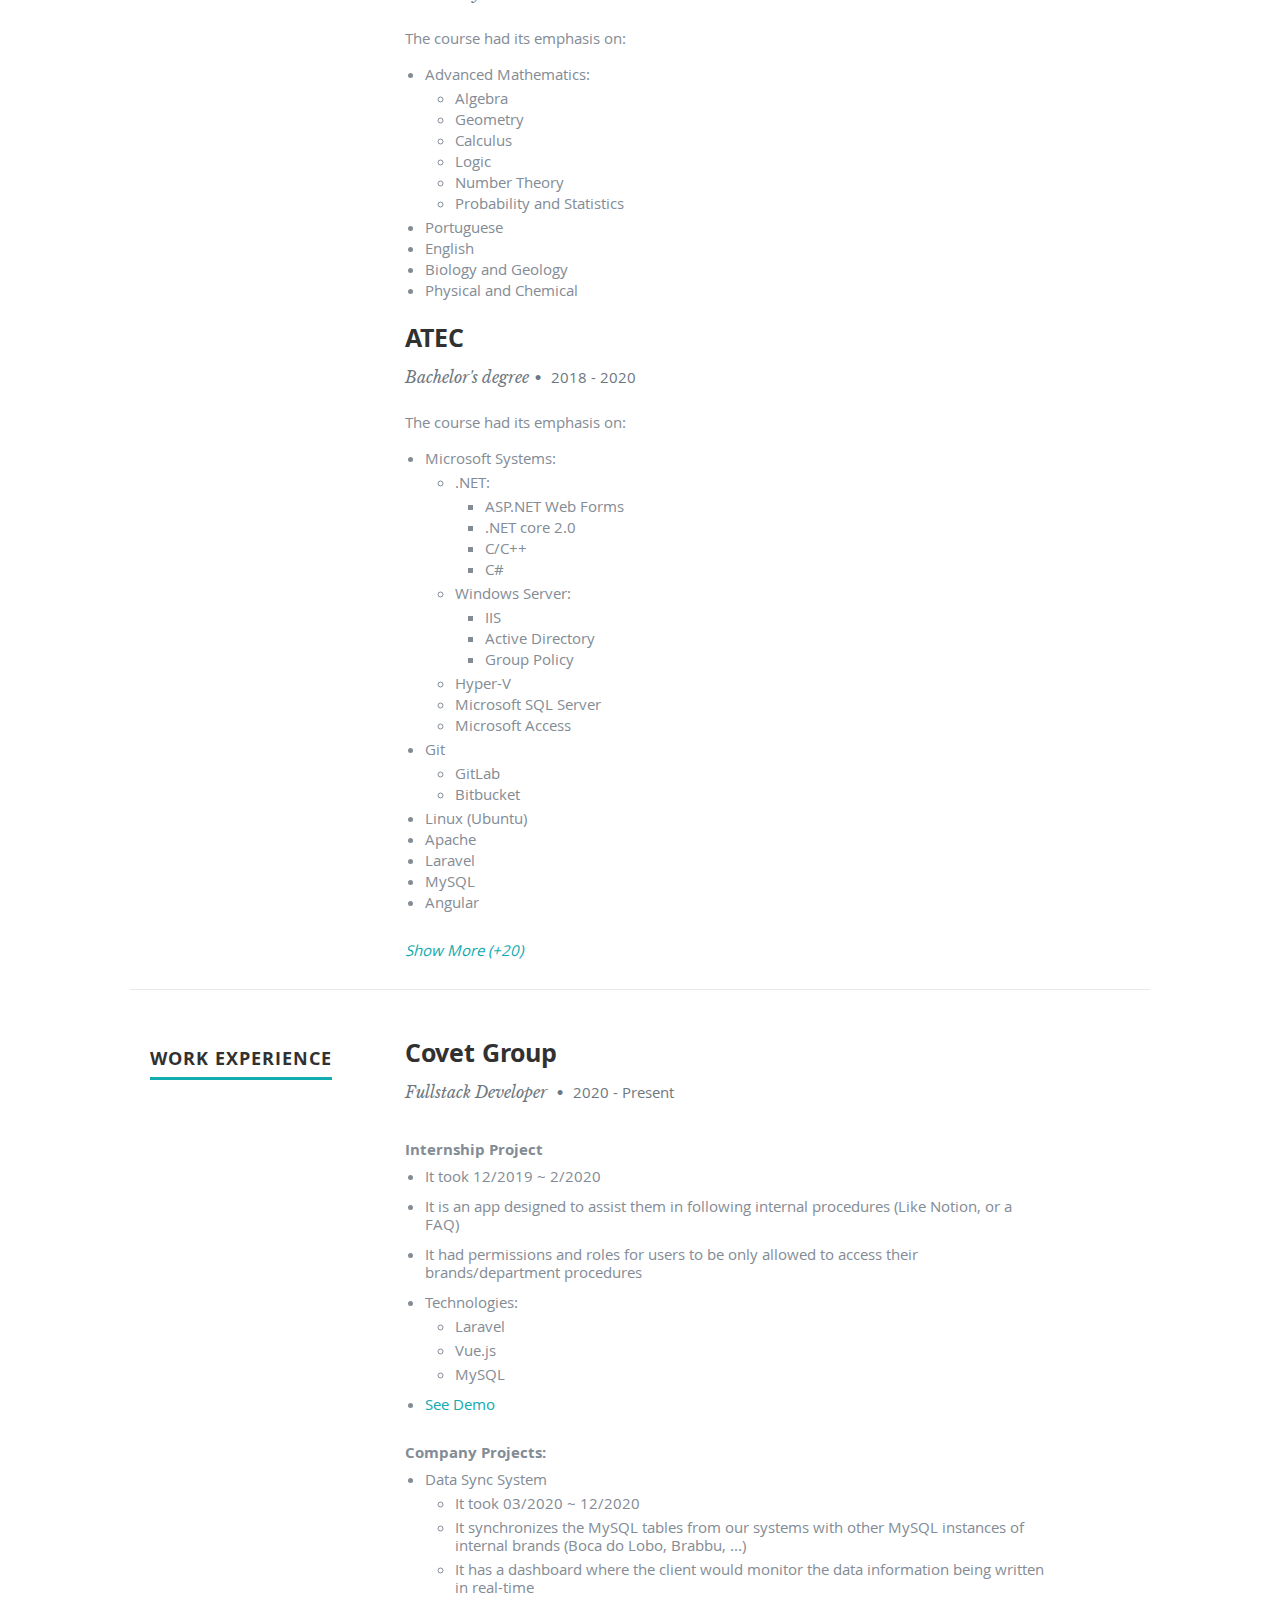
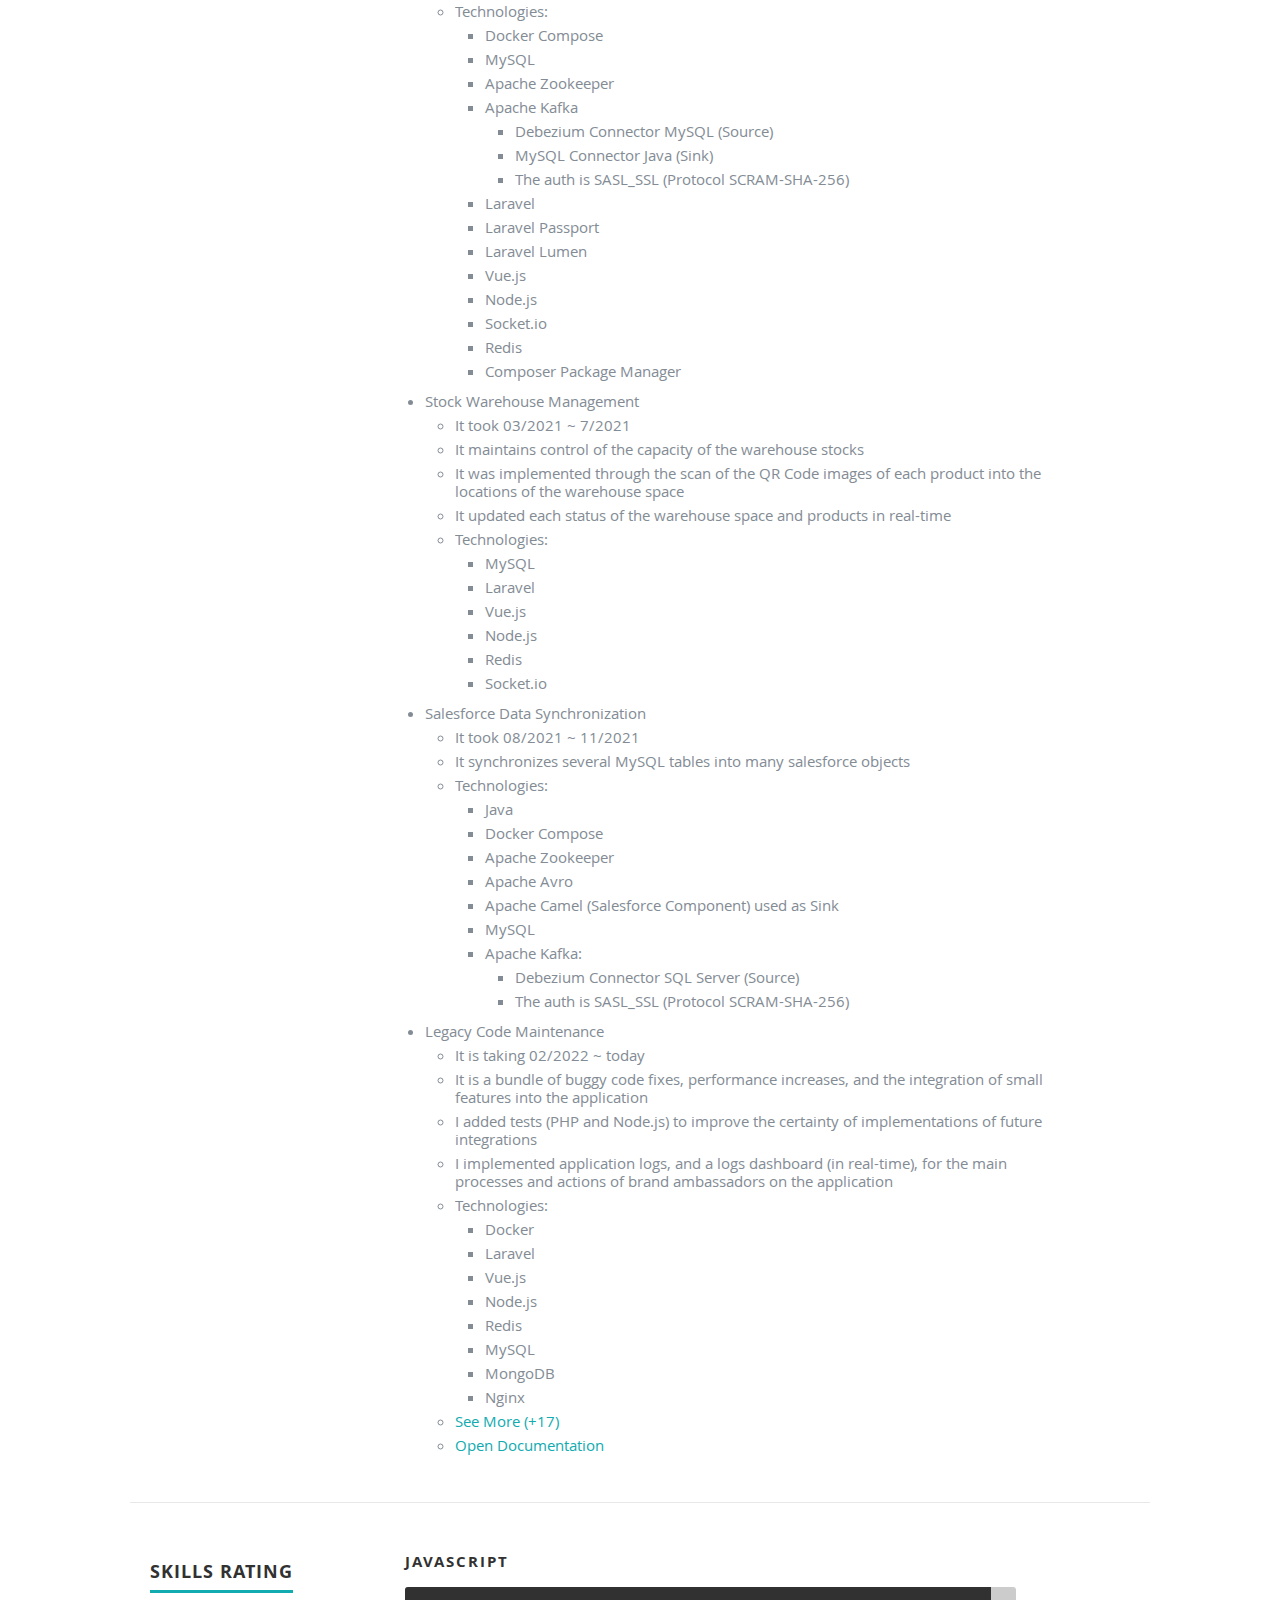
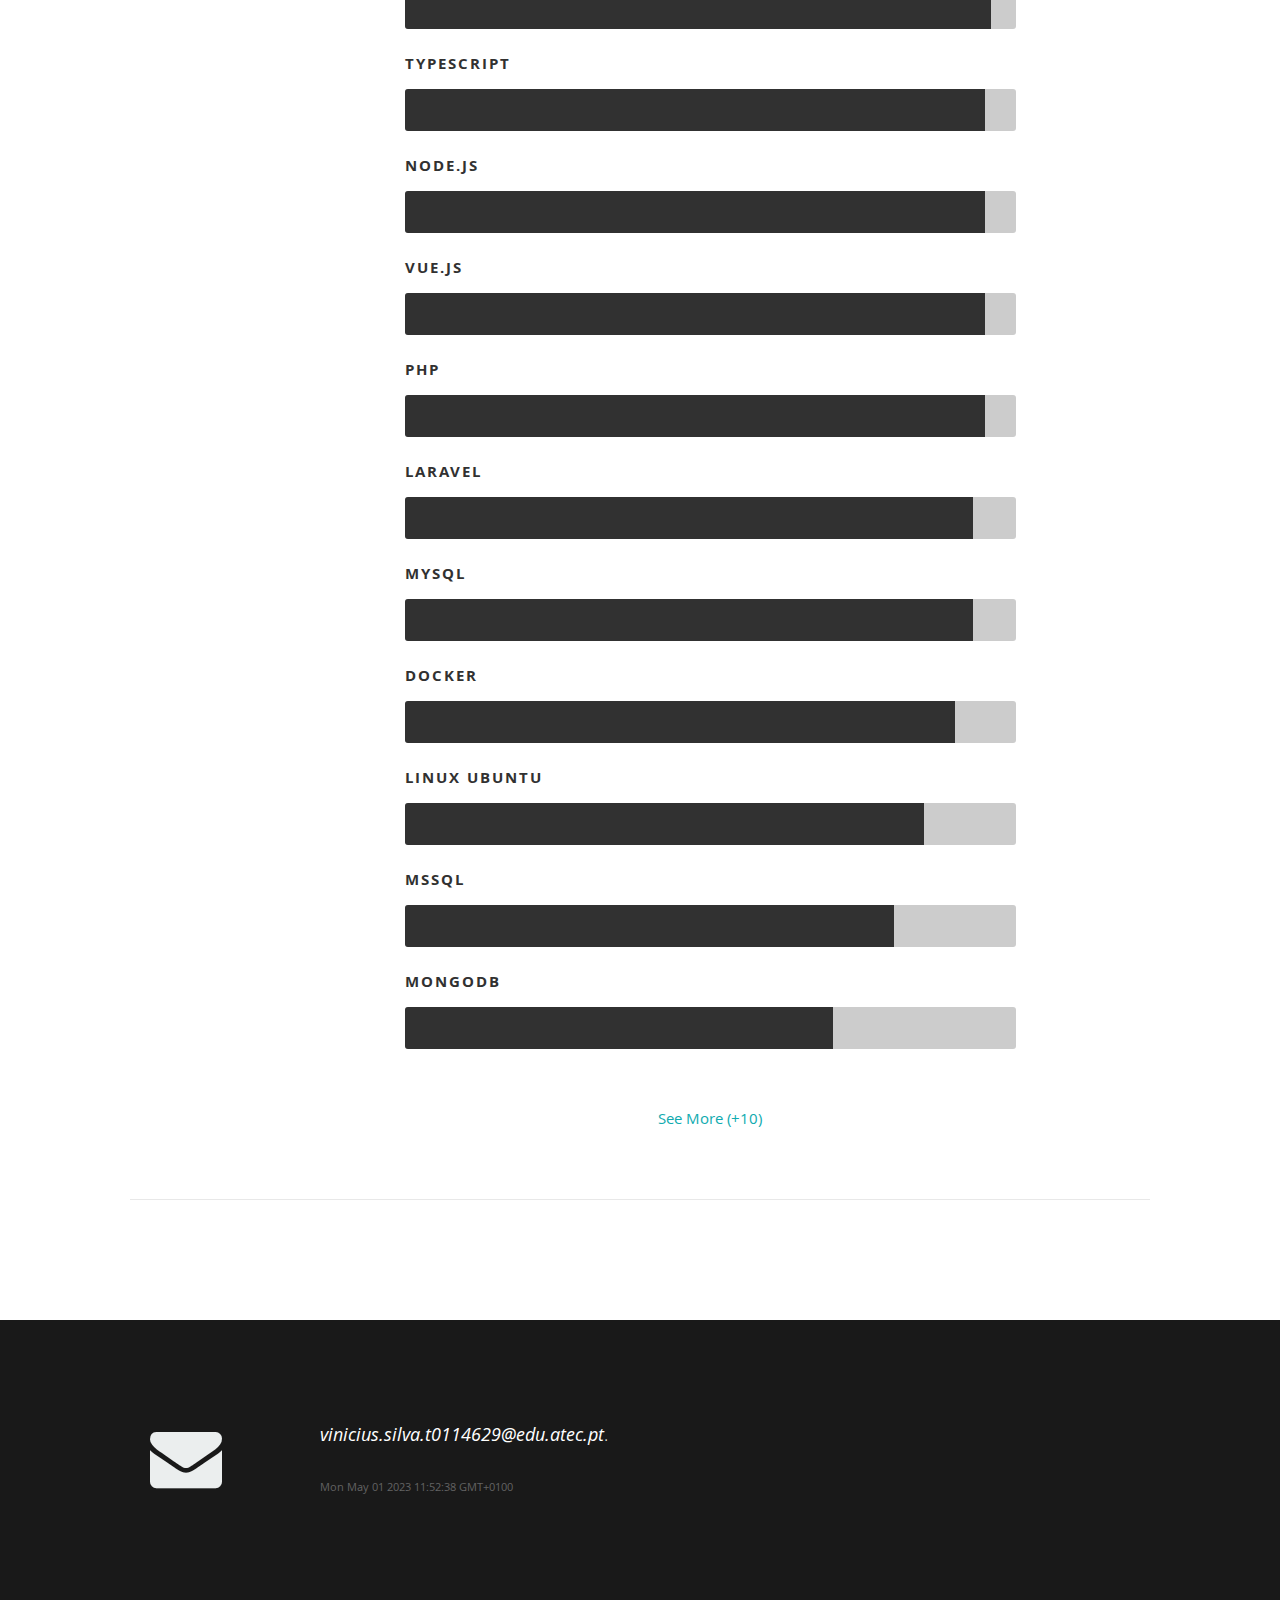
==== commit e3f0f8cb: "put a more accurate date for the internship project" ====
--- a/index.html
+++ b/index.html
@@ -310,7 +310,7 @@
                         <b> Internship Project </b>
                      </div>
                      <ul>
-                        <li>It took 01/2020 ~ 3/2020</li>
+                        <li>It took 12/2019 ~ 2/2020</li>
                         <li>It is an app designed to assist them in following internal procedures (Like Notion, or a
                            FAQ)</li>
                         <li>It had permissions and roles for users to be only allowed to access their brands/department
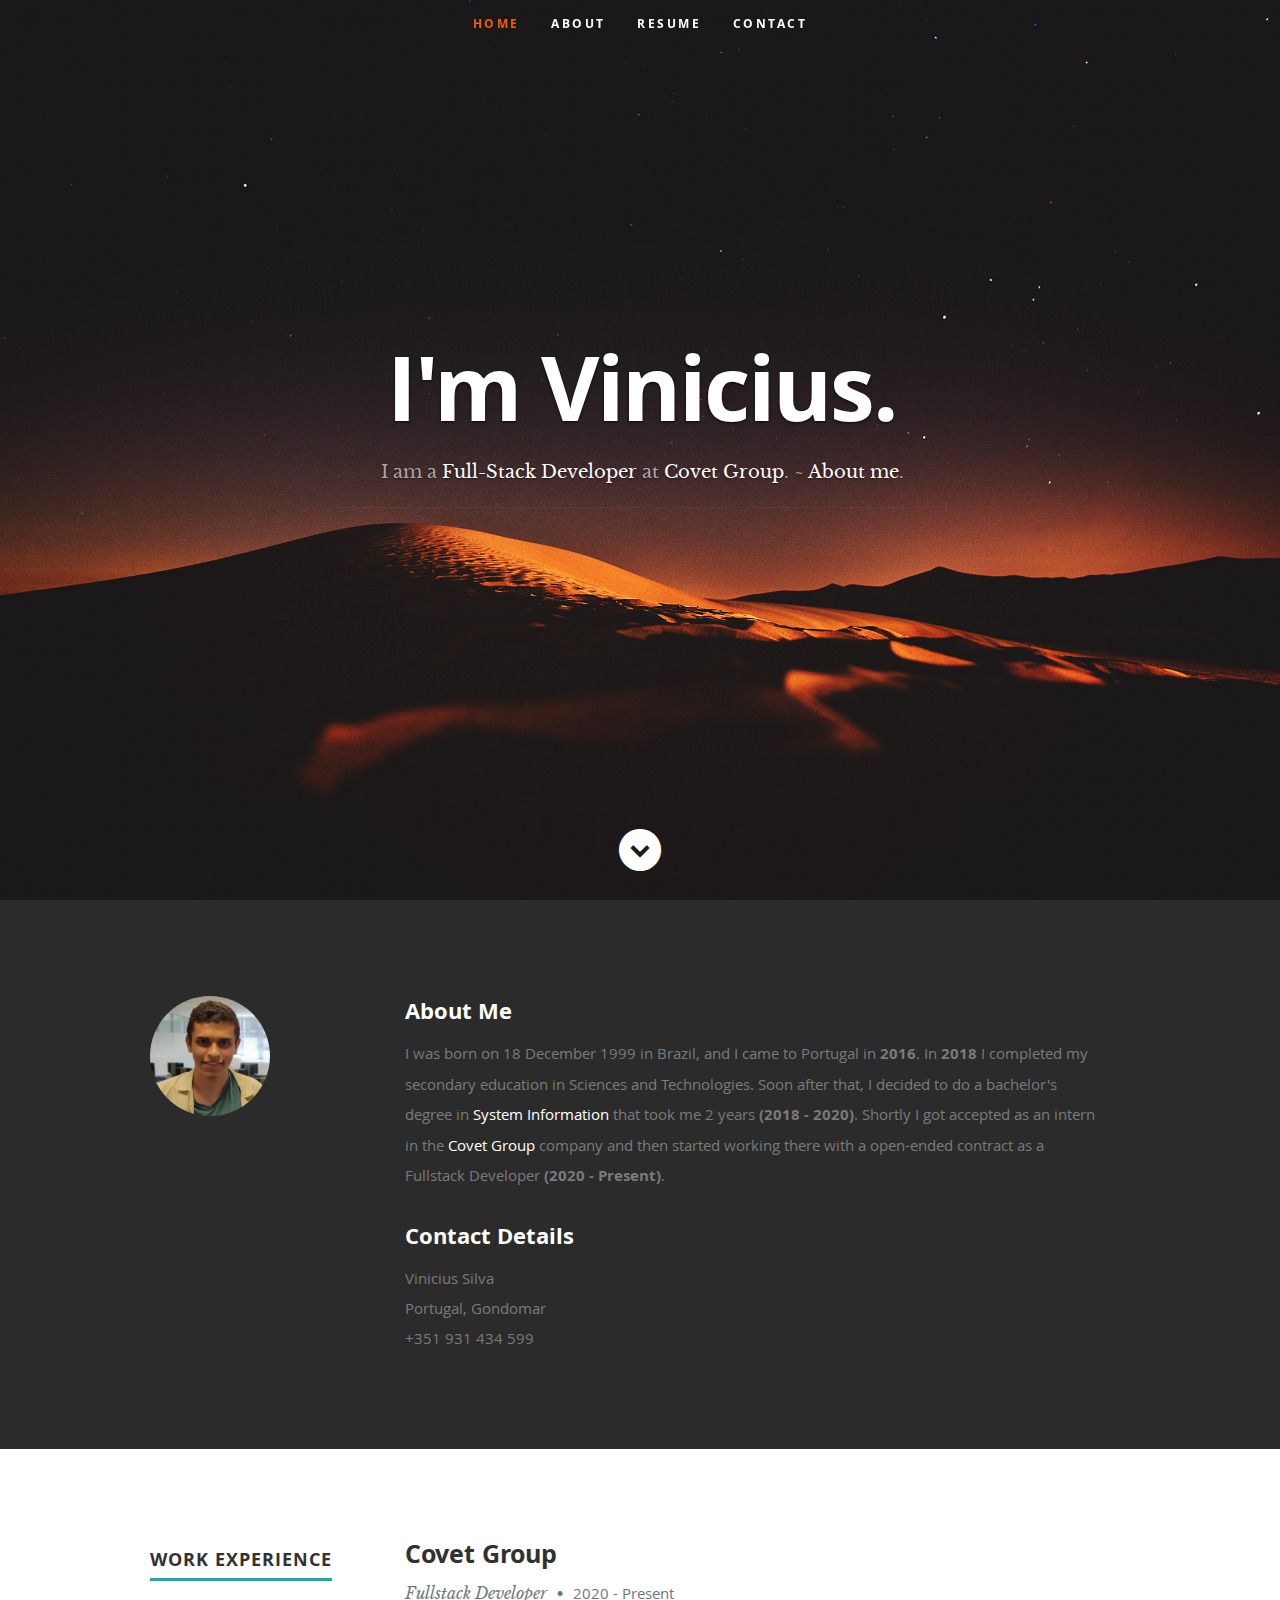
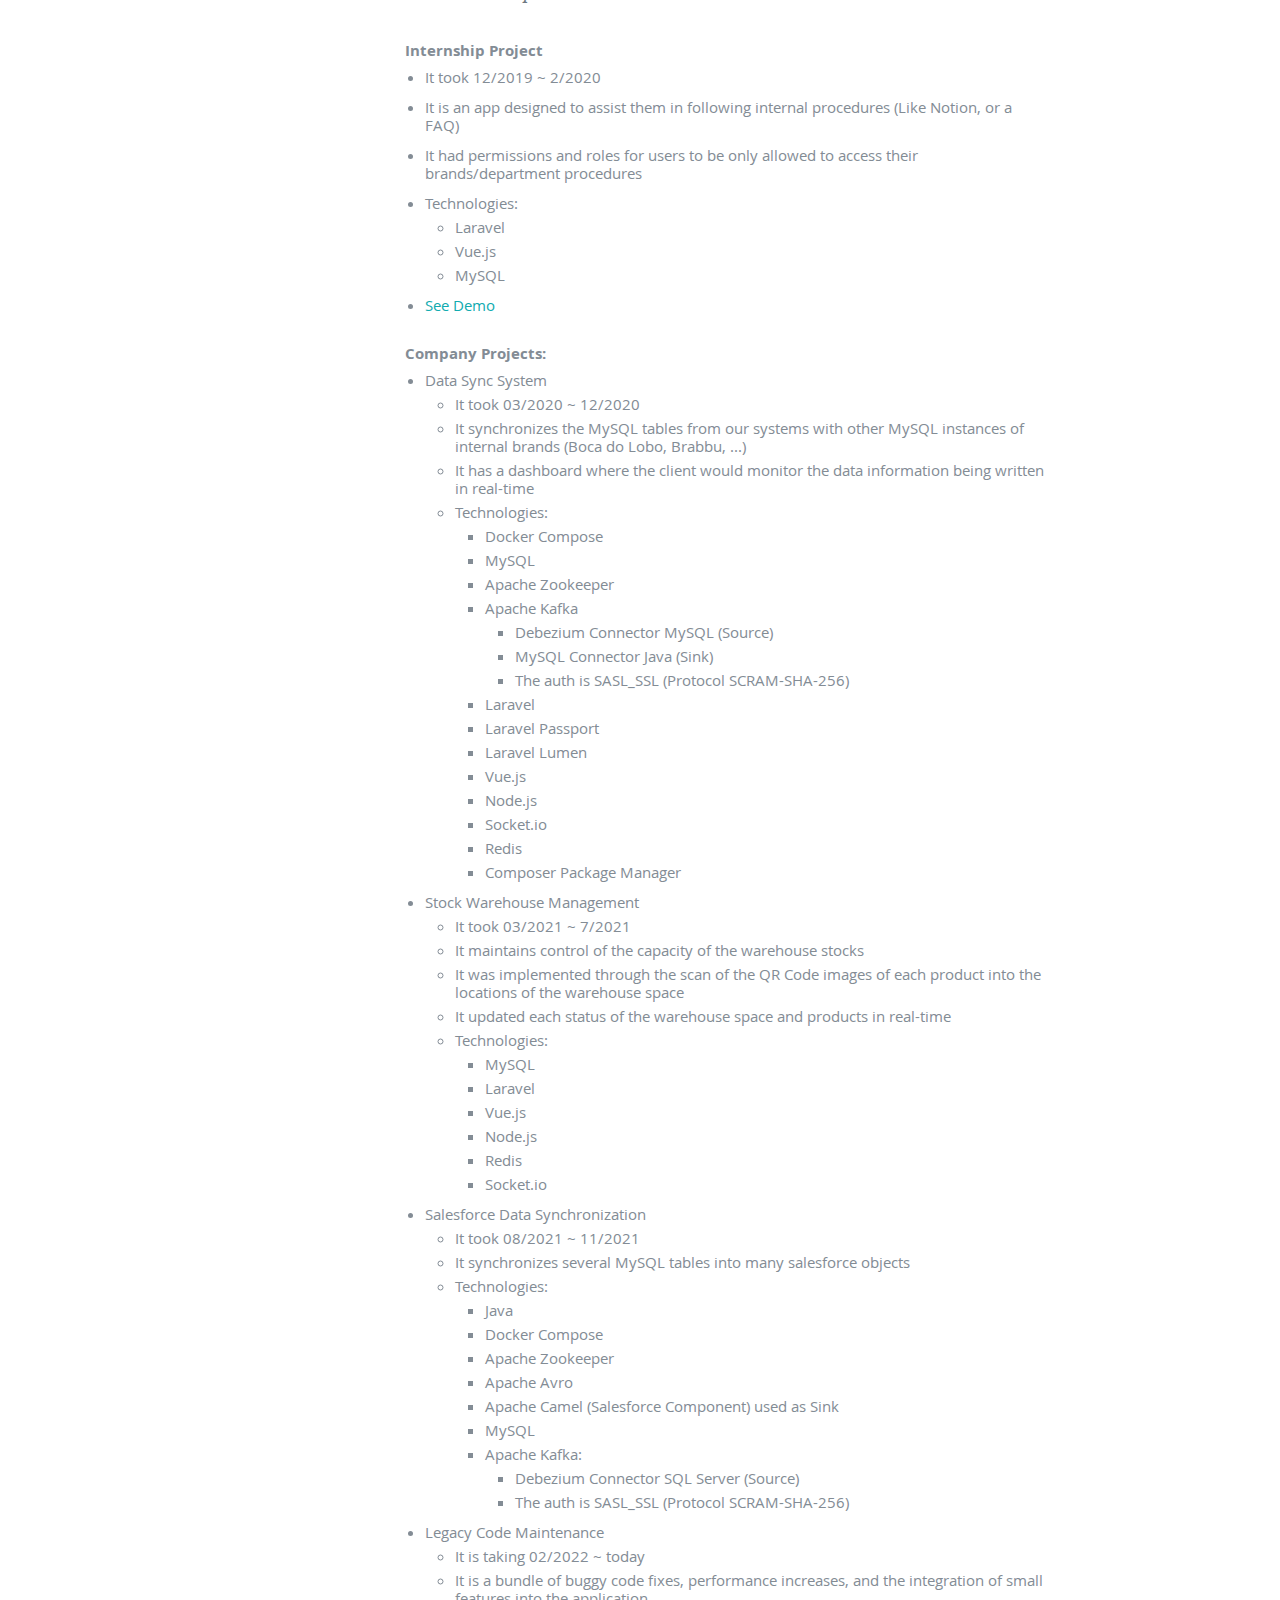
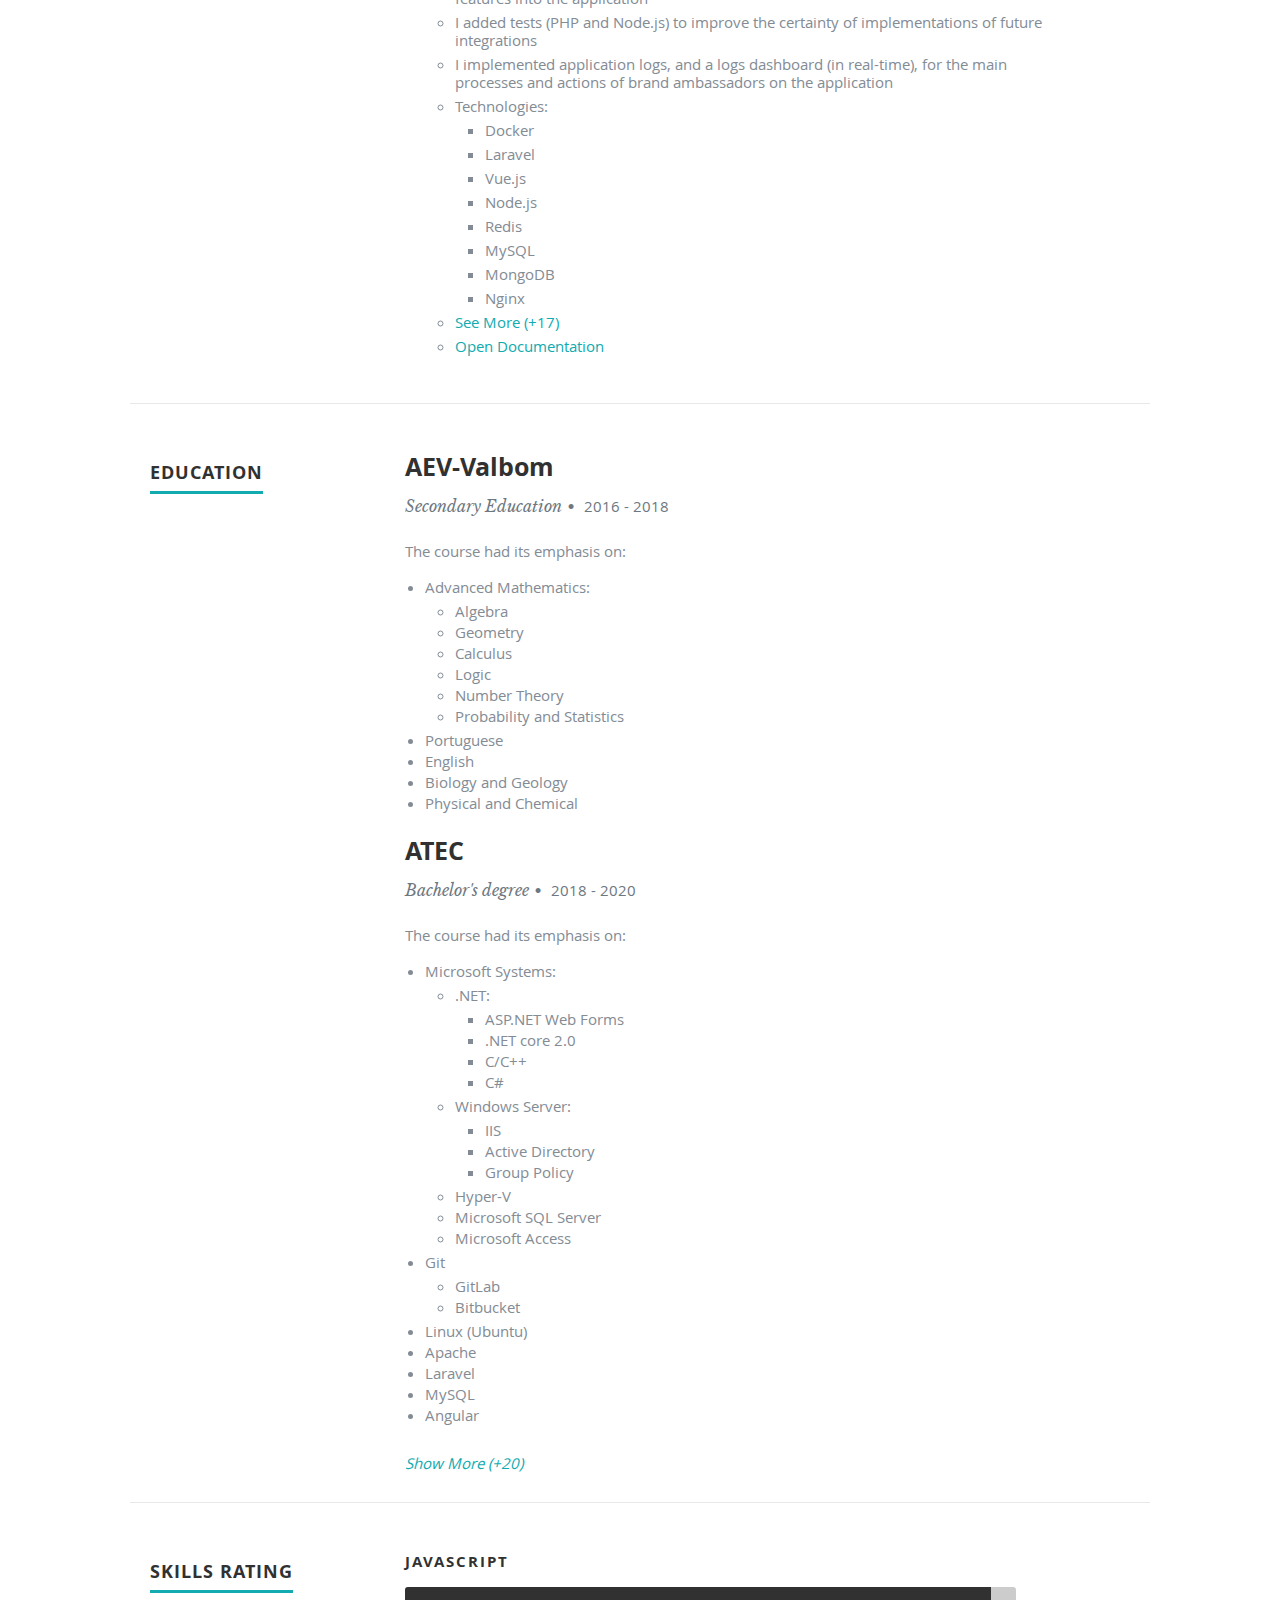
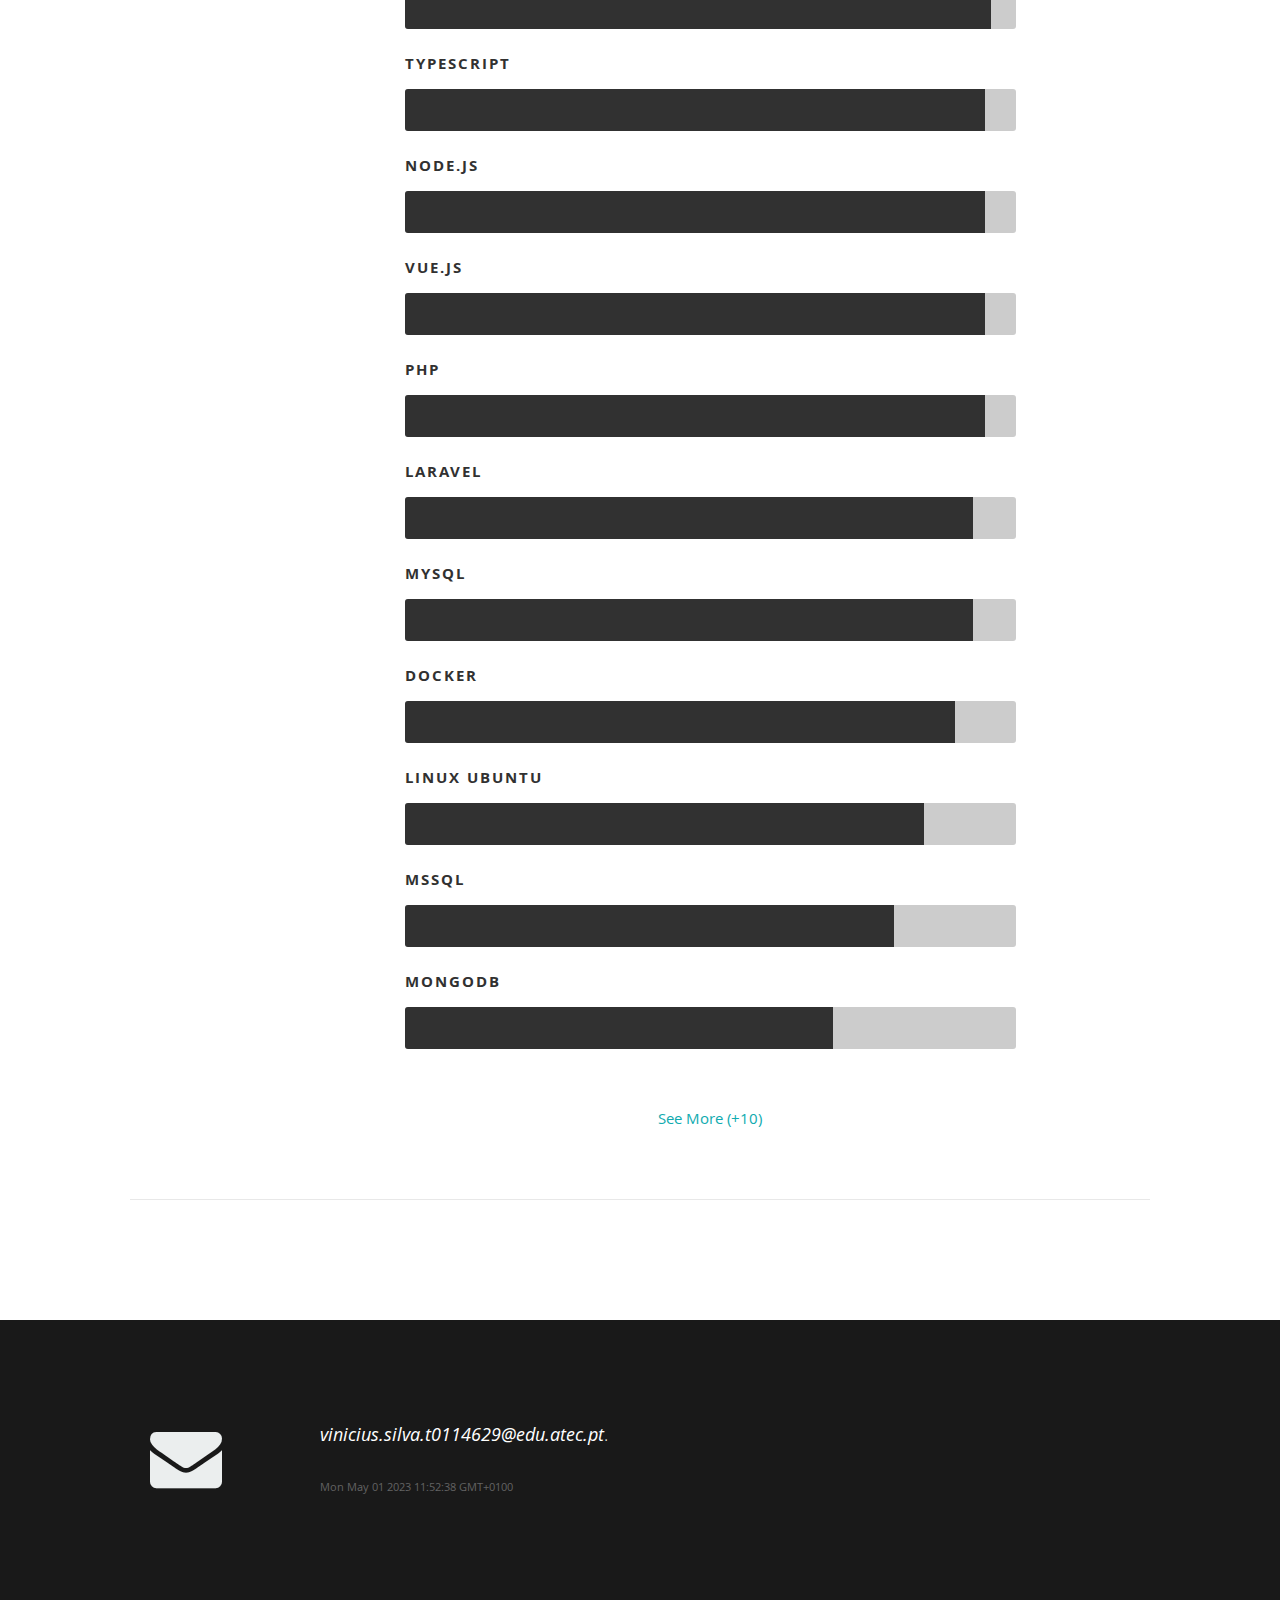
==== commit dc5780f3: "change order of the education and work experience" ====
--- a/index.html
+++ b/index.html
@@ -151,6 +151,233 @@
    ================================================== -->
    <section id="resume">
 
+
+
+
+      <!-- Work
+      ----------------------------------------------- -->
+      <div class="row work">
+
+         <div class="three columns header-col">
+            <h1><span>WORK EXPERIENCE</span></h1>
+         </div>
+
+         <div class="nine columns main-col">
+
+            <div class="row item">
+
+               <div class="twelve columns">
+
+                  <h3>Covet Group</h3>
+                  <p class="info">Fullstack Developer <span>&bull;</span> <em class="date">2020 - Present</em></p>
+                  <!-- Modal
+                  ------------------------------------------------------>
+                  <p>
+                  <div class="modal">
+                     <div class="modal-content">
+                        <h4 style="margin-bottom: 20px;">Guides App</h4>
+                        <iframe width="100%" height="315" src="https://www.youtube.com/embed/D2GpvZzwGSg">
+                        </iframe>
+                     </div>
+                  </div>
+                  <!---------------------------------------------------->
+                  <div style="margin-left: 20px;">
+                     <div style="margin-left: -20px; margin-bottom: -10px;">
+                        <b> Internship Project </b>
+                     </div>
+                     <ul>
+                        <li>It took 12/2019 ~ 2/2020</li>
+                        <li>It is an app designed to assist them in following internal procedures (Like Notion, or a
+                           FAQ)</li>
+                        <li>It had permissions and roles for users to be only allowed to access their brands/department
+                           procedures</li>
+                        <li>Technologies:
+                           <ul>
+                              <li>Laravel</li>
+                              <li>Vue.js</li>
+                              <li>MySQL</li>
+                           </ul>
+                        </li>
+                        <li>
+                           <a id="see-demo-anchor" target="_blank" href="#">See Demo</a>
+                        </li>
+                     </ul>
+                     <div style="margin-left: -20px; margin-bottom: -10px;">
+                        <b> Company Projects: </b>
+                     </div>
+
+                     <ul>
+                        <li>Data Sync System
+                           <ul>
+                              <li>It took 03/2020 ~ 12/2020</li>
+                              <li>It synchronizes the MySQL tables from our systems with other MySQL instances of
+                                 internal
+                                 brands (Boca do Lobo, Brabbu, ...)
+                              </li>
+                              <li>It has a dashboard where the client would monitor the data information being
+                                 written in real-time</li>
+                              <li>Technologies:
+                                 <ul>
+                                    <li>Docker Compose</li>
+                                    <li>MySQL</li>
+                                    <li>Apache Zookeeper</li>
+                                    <li>Apache Kafka
+                                       <ul>
+                                          <li>Debezium Connector MySQL (Source)</li>
+                                          <li>MySQL Connector Java (Sink)</li>
+                                          <li>The auth is SASL_SSL (Protocol SCRAM-SHA-256)
+                                          </li>
+                                       </ul>
+                                    </li>
+                                    <li>Laravel</li>
+                                    <li>Laravel Passport</li>
+                                    <li>Laravel Lumen</li>
+                                    <li>Vue.js</li>
+                                    <li>Node.js</li>
+                                    <li>Socket.io</li>
+                                    <li>Redis</li>
+                                    <li>Composer Package Manager</li>
+                                 </ul>
+                              </li>
+                        </li>
+                     </ul>
+                     <li>Stock Warehouse Management
+                        <ul>
+                           <li>It took 03/2021 ~ 7/2021</li>
+                           <li>It maintains control of the capacity of the warehouse stocks</li>
+                           <li>It was implemented through the scan of the QR Code images of each product into the
+                              locations of the
+                              warehouse space</li>
+                           <li>It updated each status of the warehouse space and products in real-time
+                           </li>
+                           <li>Technologies:
+                              <ul>
+                                 <li>MySQL</li>
+                                 <li>Laravel</li>
+                                 <li>Vue.js</li>
+                                 <li>Node.js</li>
+                                 <li>Redis</li>
+                                 <li>Socket.io</li>
+                              </ul>
+                           </li>
+                        </ul>
+                     </li>
+                     <li>Salesforce Data Synchronization
+                        <ul>
+                           <li>It took 08/2021 ~ 11/2021</li>
+                           <li>
+                              It synchronizes several MySQL tables into many salesforce
+                              objects
+                           </li>
+                        </ul>
+                        <ul>
+                           <li>Technologies:
+                              <ul>
+                                 <li>Java</li>
+                                 <li>Docker Compose</li>
+                                 <li>Apache Zookeeper</li>
+                                 <li>Apache Avro</li>
+                                 <li>Apache Camel (Salesforce Component) used as Sink</li>
+                                 <li>MySQL</li>
+                                 <li>Apache Kafka:
+                                    <ul>
+                                       <li>Debezium Connector SQL Server (Source)</li>
+                                       <li>The auth is SASL_SSL (Protocol SCRAM-SHA-256)</li>
+                                    </ul>
+                                 </li>
+                              </ul>
+                           </li>
+                        </ul>
+                     </li>
+                     <li>Legacy Code Maintenance
+                        <ul>
+                           <li>It is taking 02/2022 ~ today</li>
+                           <li>It is a bundle of buggy code fixes, performance increases, and the integration of small
+                              features into the application</li>
+                           <li>I added tests (PHP and Node.js) to improve the certainty of implementations of future
+                              integrations
+                           </li>
+                           <li>I implemented application logs, and a logs dashboard (in real-time), for the main
+                              processes and actions of brand
+                              ambassadors on the application
+                           </li>
+                           <li>Technologies:
+                              <ul>
+                                 <li>Docker</li>
+                                 <li>Laravel</li>
+                                 <li>Vue.js</li>
+                                 <li>Node.js</li>
+                                 <li>Redis</li>
+                                 <li>MySQL</li>
+                                 <li>MongoDB</li>
+                                 <li>Nginx</li>
+                              </ul>
+                           </li>
+                           <li id="more-maintenance-code" style="display: none;">I helped to:
+                              <ul>
+                                 <li>Analyze and refactor the pattern from MVC to MVVM on many pages</li>
+                                 <li>Refactor the not meaningful URL APIs that are not following the REST pattern</li>
+                                 <li>Implement HMR for all developers</li>
+                                 <li>Improve the fetch time of database data by replacing the Eloquent models for raw
+                                    SQL
+                                    queries</li>
+                                 <li>Improve buggy UX and UI components on the main pages of the application</li>
+                                 <li>Update/Remove deprecated packages from the front-end and back-end app</li>
+                                 <li>Document the code and functionalities of old functionalities</li>
+                                 <li>
+                                    Decrease the amount of time it took to
+                                    deploy the main application on either a server or a local server. What would have
+                                    taken a
+                                    week now takes less than an hour.
+                                 </li>
+                                 <li>Paginate almost all the front-end tables of the main project, reducing
+                                    some
+                                    database
+                                    queries from >9s
+                                    to 300ms ~ 500ms
+                                 </li>
+                                 <li>Implement real-time notifications for the documents that are processed through the
+                                    Laravel Cron Job</li>
+                                 <li>Implement MSSQL triggers instead of the place of Windows batches to improve the
+                                    speed of
+                                    the PDF documents generated by ambassadors
+                                 </li>
+                                 <li>Add indexes to a few MySQL tables to improve the time when fetching large SQL
+                                    queries
+                                 </li>
+                                 <li>Update the ACL of the main application</li>
+                                 <li>Implement the SPA for the less complex pages of the application</li>
+                                 <li>Improve the code for the Laravel Cron Job for news business logics</li>
+                                 <li>
+                                    Implement a system to version legacy code for the Laravel and Vue.js application
+                                 </li>
+                                 <li>Build an API to handle the legacy code for
+                                    managing the
+                                    paginate of
+                                    long and complex MySQL queries of the application
+                                 </li>
+                              </ul>
+                           </li>
+                           <li id="see-more-code-maintenance">
+                              <a href="#">
+                                 See More (+17)
+                              </a>
+                           </li>
+                           <li>
+                              <a id="open-code-maintenance-documentation" href="#">
+                                 Open Documentation
+                              </a>
+                           </li>
+                        </ul>
+                     </li>
+                  </div>
+               </div>
+            </div>
+            <!-- item end -->
+
+         </div> <!-- main-col end -->
+
+      </div> <!-- End Work -->
       <!-- Education
       ----------------------------------------------- -->
       <div class="row education">
@@ -277,233 +504,6 @@
 
       </div> <!-- End Education -->
 
-
-      <!-- Work
-      ----------------------------------------------- -->
-      <div class="row work">
-
-         <div class="three columns header-col">
-            <h1><span>WORK EXPERIENCE</span></h1>
-         </div>
-
-         <div class="nine columns main-col">
-
-            <div class="row item">
-
-               <div class="twelve columns">
-
-                  <h3>Covet Group</h3>
-                  <p class="info">Fullstack Developer <span>&bull;</span> <em class="date">2020 - Present</em></p>
-                  <!-- Modal
-                  ------------------------------------------------------>
-                  <p>
-                  <div class="modal">
-                     <div class="modal-content">
-                        <h4 style="margin-bottom: 20px;">Guides App</h4>
-                        <iframe width="100%" height="315" src="https://www.youtube.com/embed/D2GpvZzwGSg">
-                        </iframe>
-                     </div>
-                  </div>
-                  <!---------------------------------------------------->
-                  <div style="margin-left: 20px;">
-                     <div style="margin-left: -20px; margin-bottom: -10px;">
-                        <b> Internship Project </b>
-                     </div>
-                     <ul>
-                        <li>It took 12/2019 ~ 2/2020</li>
-                        <li>It is an app designed to assist them in following internal procedures (Like Notion, or a
-                           FAQ)</li>
-                        <li>It had permissions and roles for users to be only allowed to access their brands/department
-                           procedures</li>
-                        <li>Technologies:
-                           <ul>
-                              <li>Laravel</li>
-                              <li>Vue.js</li>
-                              <li>MySQL</li>
-                           </ul>
-                        </li>
-                        <li>
-                           <a id="see-demo-anchor" target="_blank" href="#">See Demo</a>
-                        </li>
-                     </ul>
-                     <div style="margin-left: -20px; margin-bottom: -10px;">
-                        <b> Company Projects: </b>
-                     </div>
-
-                     <ul>
-                        <li>Data Sync System
-                           <ul>
-                              <li>It took 03/2020 ~ 12/2020</li>
-                              <li>It synchronizes the MySQL tables from our systems with other MySQL instances of
-                                 internal
-                                 brands (Boca do Lobo, Brabbu, ...)
-                              </li>
-                              <li>It has a dashboard where the client would monitor the data information being
-                                 written in real-time</li>
-                              <li>Technologies:
-                                 <ul>
-                                    <li>Docker Compose</li>
-                                    <li>MySQL</li>
-                                    <li>Apache Zookeeper</li>
-                                    <li>Apache Kafka
-                                       <ul>
-                                          <li>Debezium Connector MySQL (Source)</li>
-                                          <li>MySQL Connector Java (Sink)</li>
-                                          <li>The auth is SASL_SSL (Protocol SCRAM-SHA-256)
-                                          </li>
-                                       </ul>
-                                    </li>
-                                    <li>Laravel</li>
-                                    <li>Laravel Passport</li>
-                                    <li>Laravel Lumen</li>
-                                    <li>Vue.js</li>
-                                    <li>Node.js</li>
-                                    <li>Socket.io</li>
-                                    <li>Redis</li>
-                                    <li>Composer Package Manager</li>
-                                 </ul>
-                              </li>
-                        </li>
-                     </ul>
-                     <li>Stock Warehouse Management
-                        <ul>
-                           <li>It took 03/2021 ~ 7/2021</li>
-                           <li>It maintains control of the capacity of the warehouse stocks</li>
-                           <li>It was implemented through the scan of the QR Code images of each product into the
-                              locations of the
-                              warehouse space</li>
-                           <li>It updated each status of the warehouse space and products in real-time
-                           </li>
-                           <li>Technologies:
-                              <ul>
-                                 <li>MySQL</li>
-                                 <li>Laravel</li>
-                                 <li>Vue.js</li>
-                                 <li>Node.js</li>
-                                 <li>Redis</li>
-                                 <li>Socket.io</li>
-                              </ul>
-                           </li>
-                        </ul>
-                     </li>
-                     <li>Salesforce Data Synchronization
-                        <ul>
-                           <li>It took 08/2021 ~ 11/2021</li>
-                           <li>
-                              It synchronizes several MySQL tables into many salesforce
-                              objects
-                           </li>
-                        </ul>
-                        <ul>
-                           <li>Technologies:
-                              <ul>
-                                 <li>Java</li>
-                                 <li>Docker Compose</li>
-                                 <li>Apache Zookeeper</li>
-                                 <li>Apache Avro</li>
-                                 <li>Apache Camel (Salesforce Component) used as Sink</li>
-                                 <li>MySQL</li>
-                                 <li>Apache Kafka:
-                                    <ul>
-                                       <li>Debezium Connector SQL Server (Source)</li>
-                                       <li>The auth is SASL_SSL (Protocol SCRAM-SHA-256)</li>
-                                    </ul>
-                                 </li>
-                              </ul>
-                           </li>
-                        </ul>
-                     </li>
-                     <li>Legacy Code Maintenance
-                        <ul>
-                           <li>It is taking 02/2022 ~ today</li>
-                           <li>It is a bundle of buggy code fixes, performance increases, and the integration of small
-                              features into the application</li>
-                           <li>I added tests (PHP and Node.js) to improve the certainty of implementations of future
-                              integrations
-                           </li>
-                           <li>I implemented application logs, and a logs dashboard (in real-time), for the main
-                              processes and actions of brand
-                              ambassadors on the application
-                           </li>
-                           <li>Technologies:
-                              <ul>
-                                 <li>Docker</li>
-                                 <li>Laravel</li>
-                                 <li>Vue.js</li>
-                                 <li>Node.js</li>
-                                 <li>Redis</li>
-                                 <li>MySQL</li>
-                                 <li>MongoDB</li>
-                                 <li>Nginx</li>
-                              </ul>
-                           </li>
-                           <li id="more-maintenance-code" style="display: none;">I helped to:
-                              <ul>
-                                 <li>Analyze and refactor the pattern from MVC to MVVM on many pages</li>
-                                 <li>Refactor the not meaningful URL APIs that are not following the REST pattern</li>
-                                 <li>Implement HMR for all developers</li>
-                                 <li>Improve the fetch time of database data by replacing the Eloquent models for raw
-                                    SQL
-                                    queries</li>
-                                 <li>Improve buggy UX and UI components on the main pages of the application</li>
-                                 <li>Update/Remove deprecated packages from the front-end and back-end app</li>
-                                 <li>Document the code and functionalities of old functionalities</li>
-                                 <li>
-                                    Decrease the amount of time it took to
-                                    deploy the main application on either a server or a local server. What would have
-                                    taken a
-                                    week now takes less than an hour.
-                                 </li>
-                                 <li>Paginate almost all the front-end tables of the main project, reducing
-                                    some
-                                    database
-                                    queries from >9s
-                                    to 300ms ~ 500ms
-                                 </li>
-                                 <li>Implement real-time notifications for the documents that are processed through the
-                                    Laravel Cron Job</li>
-                                 <li>Implement MSSQL triggers instead of the place of Windows batches to improve the
-                                    speed of
-                                    the PDF documents generated by ambassadors
-                                 </li>
-                                 <li>Add indexes to a few MySQL tables to improve the time when fetching large SQL
-                                    queries
-                                 </li>
-                                 <li>Update the ACL of the main application</li>
-                                 <li>Implement the SPA for the less complex pages of the application</li>
-                                 <li>Improve the code for the Laravel Cron Job for news business logics</li>
-                                 <li>
-                                    Implement a system to version legacy code for the Laravel and Vue.js application
-                                 </li>
-                                 <li>Build an API to handle the legacy code for
-                                    managing the
-                                    paginate of
-                                    long and complex MySQL queries of the application
-                                 </li>
-                              </ul>
-                           </li>
-                           <li id="see-more-code-maintenance">
-                              <a href="#">
-                                 See More (+17)
-                              </a>
-                           </li>
-                           <li>
-                              <a id="open-code-maintenance-documentation" href="#">
-                                 Open Documentation
-                              </a>
-                           </li>
-                        </ul>
-                     </li>
-                  </div>
-               </div>
-            </div>
-            <!-- item end -->
-
-         </div> <!-- main-col end -->
-
-      </div> <!-- End Work -->
-
-
       <!-- Skills
       ----------------------------------------------- -->
       <div class="row skill" style="margin-bottom: 48px;
